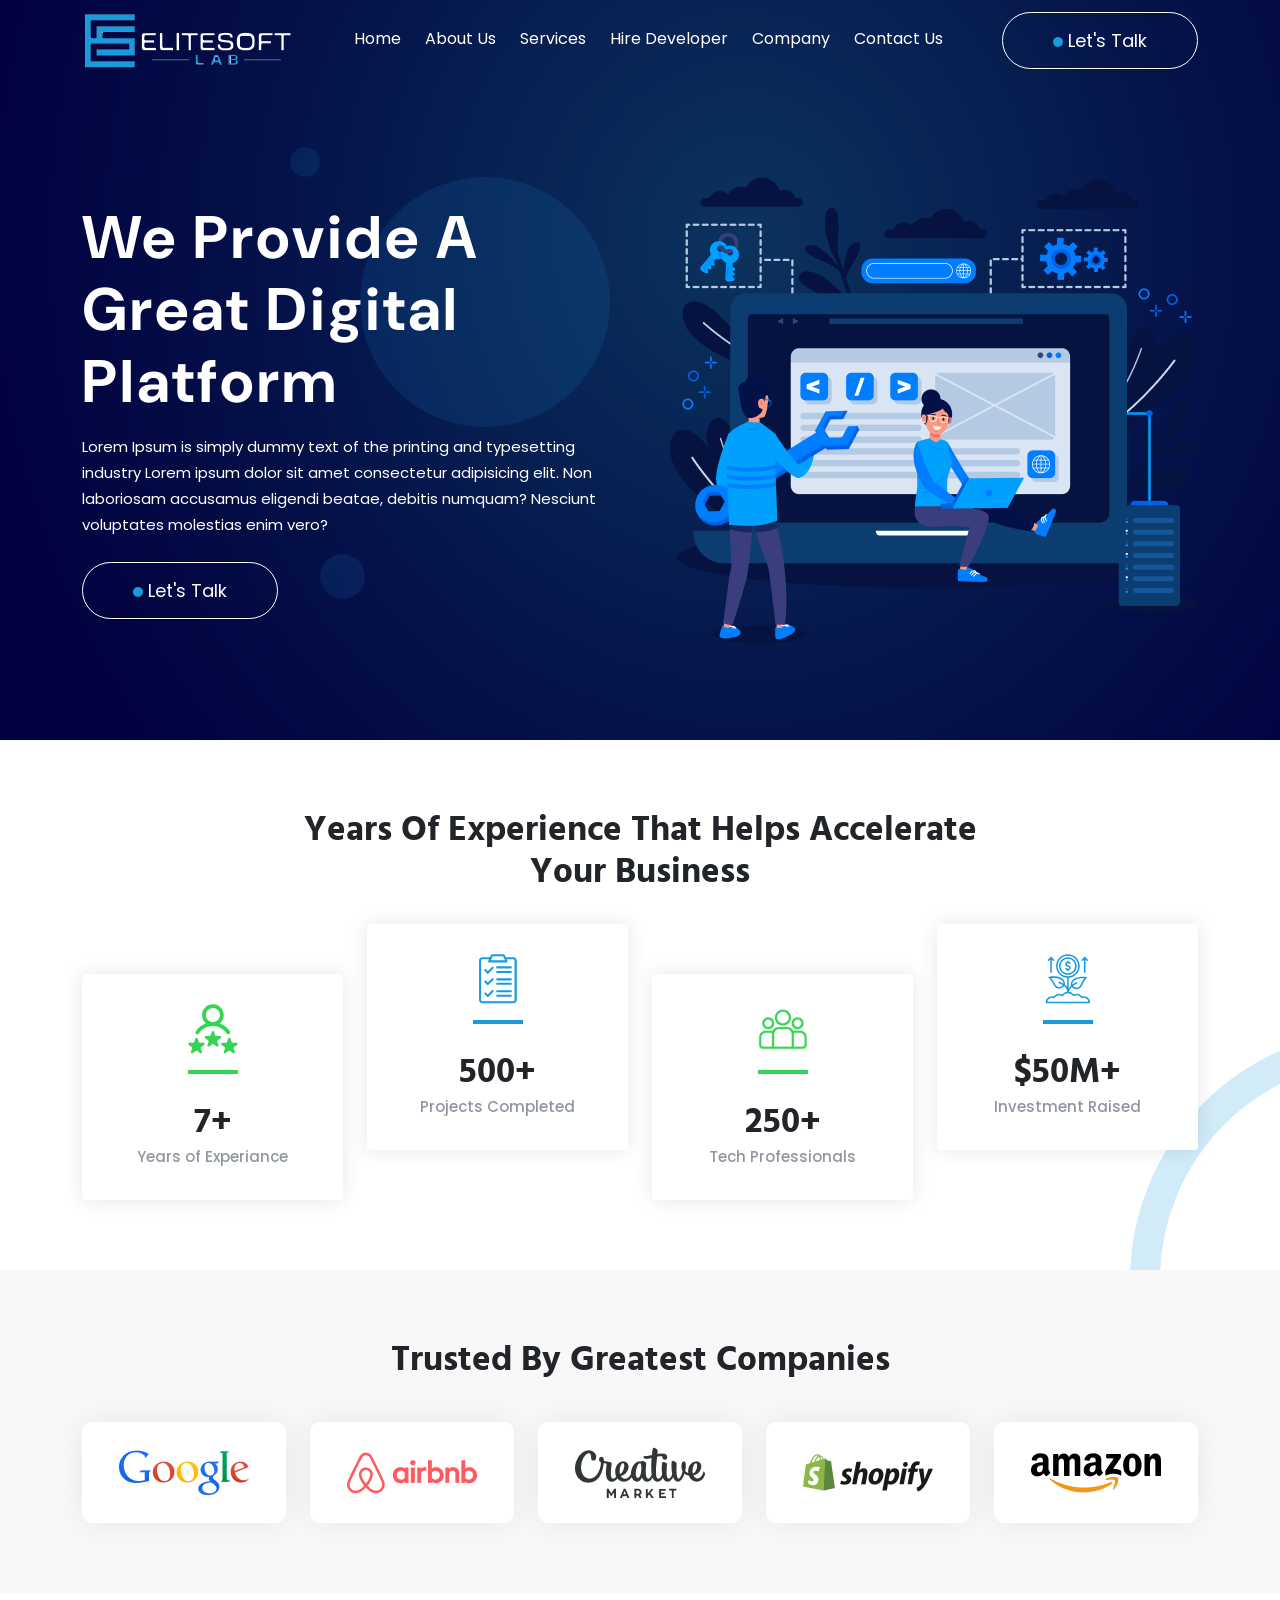
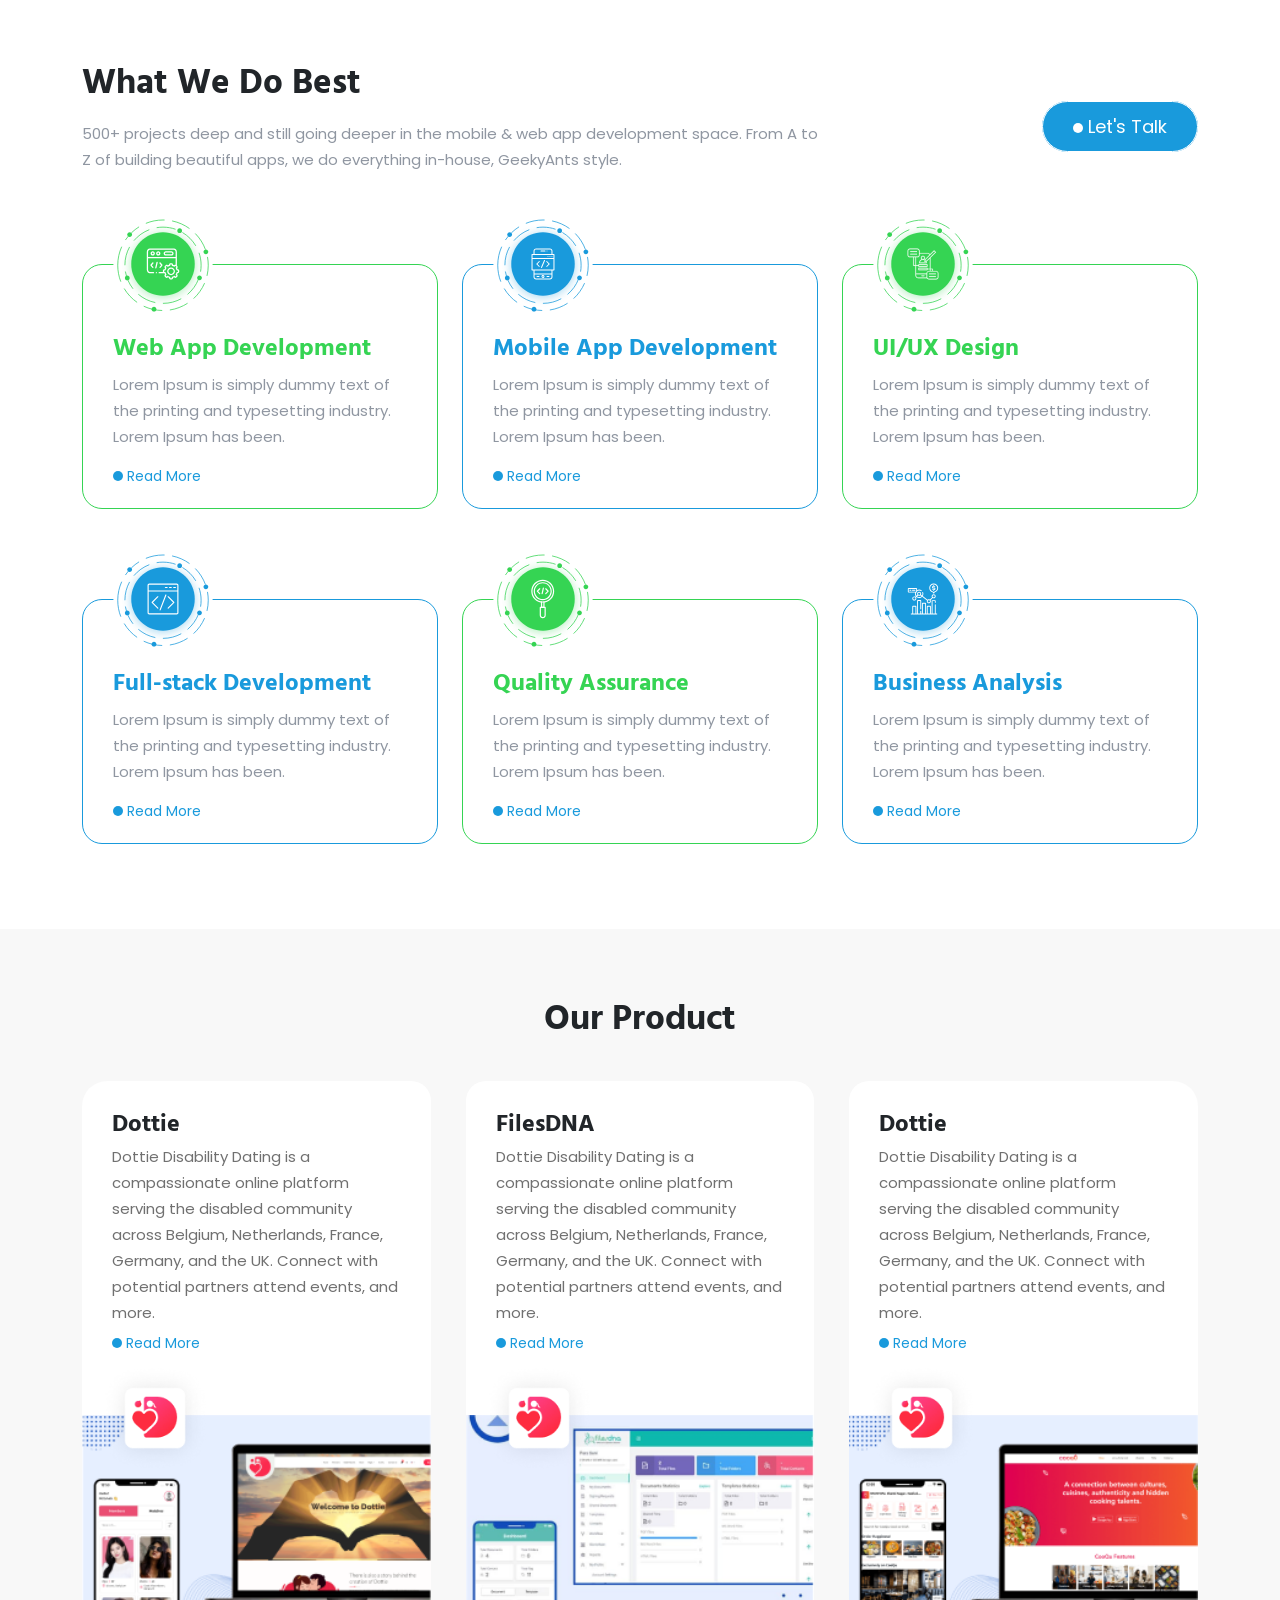
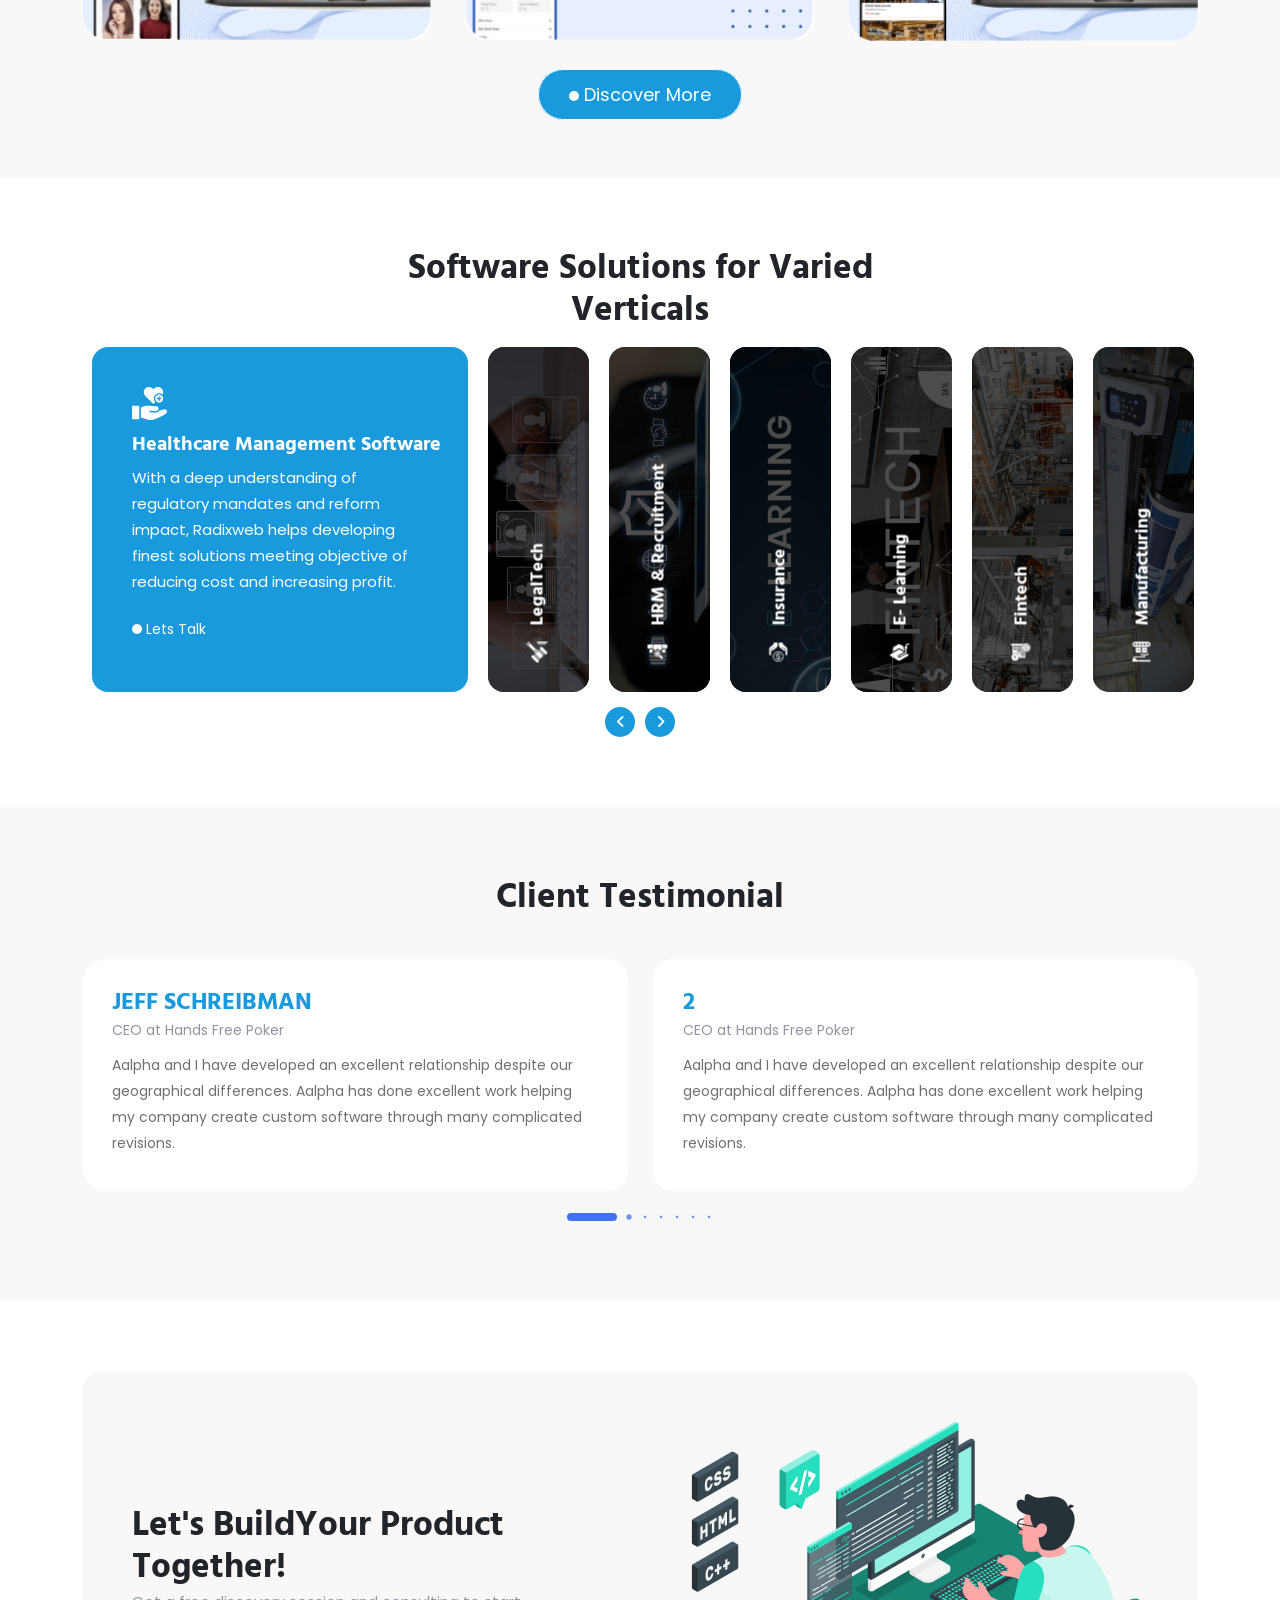
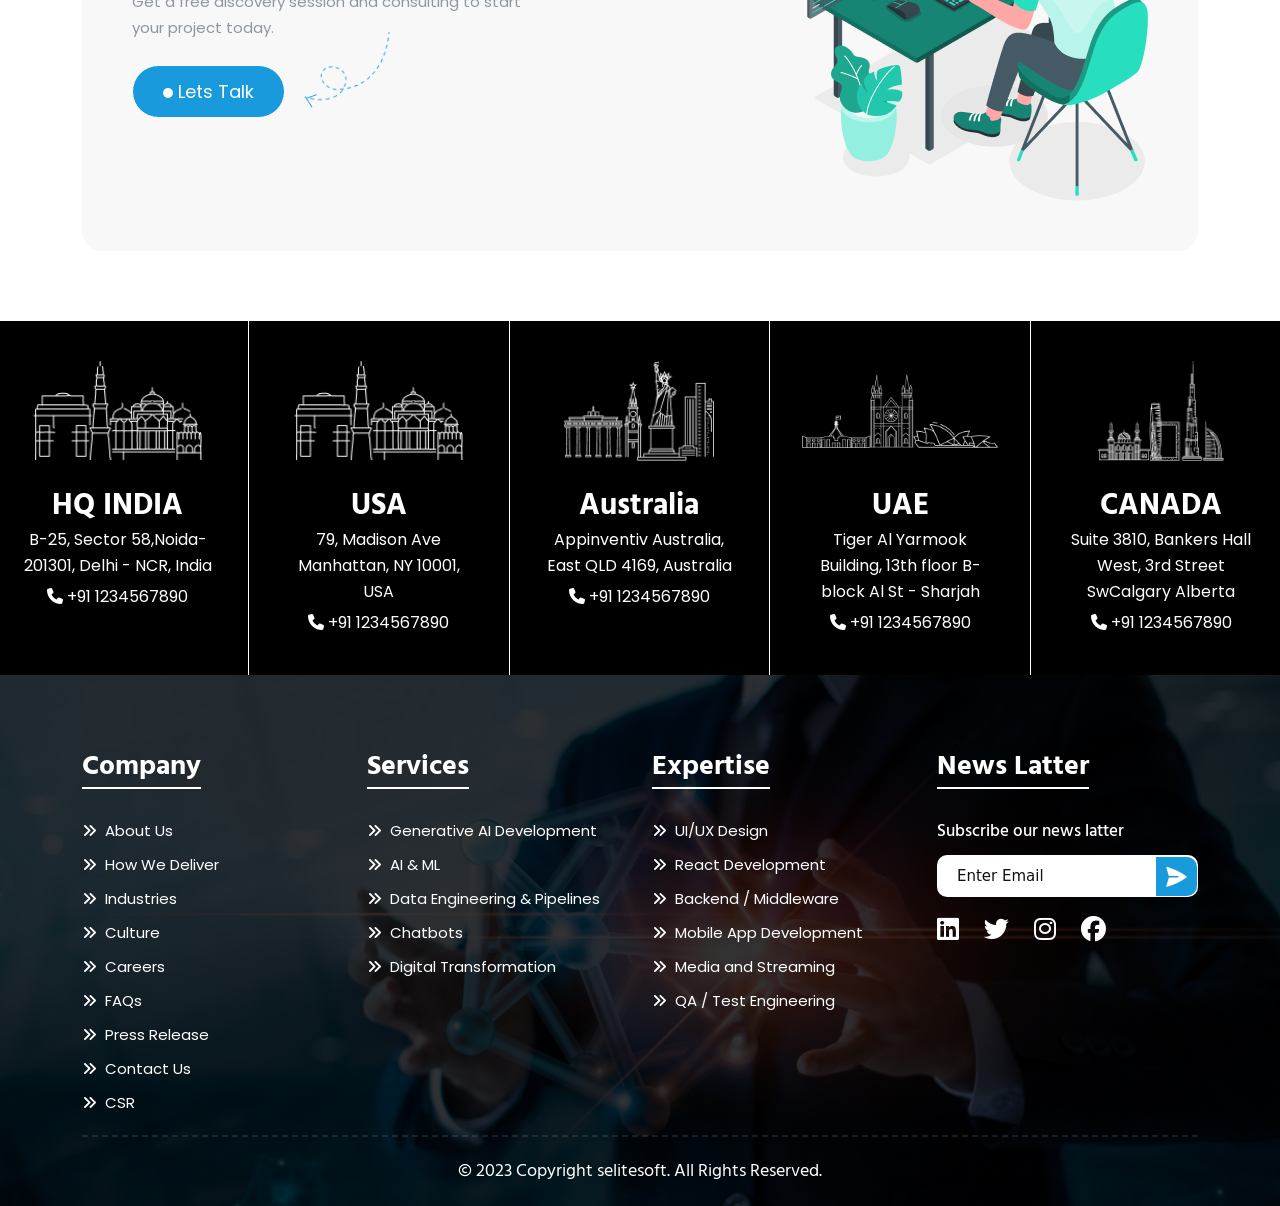
==== index.html @ be6f1e1e "before change" ====
<!DOCTYPE html>
<html lang="en">

<head>
    <meta charset="UTF-8">
    <meta name="viewport" content="width=device-width, initial-scale=1.0">
    <title>home page</title>
    <!-- font-awesome style  -->
    <link rel="stylesheet" href="./assest/css/vendor/fontawsome-all.min.css">
    <!-- swiper-bundle -->
    <link rel="stylesheet" href="./assest/css/vendor/swiper-bundle.min.css">
    <!-- wow animate -->
    <link rel="stylesheet" href="./assest/css/vendor/wow-animate.css">
    <!-- bootstrap style -->
    <link rel="stylesheet" href="./assest/css/vendor/bootstrap.min.css">
    <!-- coustm style -->
    <link rel="stylesheet" href="./assest/css/style.css">
    <!-- responsive style -->
    <link rel="stylesheet" href="./assest/css/responsive.css">
</head>

<body>
    <!--============ 
        header start
    ============-->
    <header id="navbar_id">
        <div class="container">
            <div class="navbar_menu d-flex justify-content-between align-items-center">
                <div class="logo">
                    <a href="index.html">
                        <img src="./assest/image/logo.png" alt="" class="img-fluid">
                    </a>
                </div>
                <ul class="menu d-flex align-items-center">
                    <li class="d-xl-none d-block">
                        <a href="#">
                            <div class="menu-brand">
                                <img src="./assest/image/logo.png" alt="" class="img-fluid">
                                <i class="fa-solid fa-xmark d-xl-none d-block close_btn"></i>
                            </div>
                        </a>
                    </li>
                    <li><a href="index.html">Home</a></li>
                    <li><a href="about.html">About Us</a></li>
                    <li><a href="services.html">Services</a></li>
                    <li><a href="#">Hire Developer</a></li>
                    <li><a href="company.html">Company</a></li>
                    <li><a href="contact.html">Contact Us</a></li>
                </ul>
                <div class="d-flex align-items-center">
                    <a href="#" class="main-btn  me-xl-0 me-4"><span></span> Let's Talk</a>
                    <div class="mobmenu_action d-xl-none d-block ">
                        <i class="fa-solid fa-bars text-white"></i>
                    </div>
                </div>
            </div>
        </div>
    </header>
    <!--========== 
        header end
    ==============-->

    <!--================== 
        home_content start
    ======================-->
    <section class="home_content d-flex align-items-center position-relative overflow-hidden ">
        <div class="container">
            <div class="row home_top_padding gy-4">
                <div class="col-lg-6 position-relative d-flex justify-content-center align-items-center flex-column">
                    <div class="text-start">
                        <h1 class="text-white">We Provide A Great Digital Platform</h1>
                        <p class="pt-3">Lorem Ipsum is simply dummy text of the printing and typesetting industry Lorem
                            ipsum dolor
                            sit amet consectetur adipisicing elit. Non laboriosam accusamus eligendi beatae, debitis
                            numquam? Nesciunt voluptates molestias enim vero?</p>
                        <a href="#" class="main-btn d-inline-block mt-4"><span></span> Let's Talk</a>
                    </div>
                    <div class="big-circul"></div>
                    <div class="medium-circul"></div>
                    <div class="small-circul"></div>
                </div>
                <div class="col-lg-6 text-start text-lg-end order-first order-lg-last">
                    <img src="./assest/image/object-1.png" alt="" class="img-fluid">
                </div>
            </div>
        </div>
    </section>
    <!--================ 
        home_content end
    ====================-->

    <!--============== 
        business start
    ==================-->
    <section class="business padding-y-70 position-relative overflow-hidden ">
        <div class="container ">
            <div class="row">
                <div class="col-md-8 mx-auto text-center">
                    <h2>Years Of Experience That Helps Accelerate Your Business</h2>
                </div>
            </div>
            <div class="row mt-0 mt-lg-5 pt-2 gy-4">
                <div class="col-lg-3  col-6 ">
                    <div class="card text-center h-100 wow bounceInUp" data-wow-duration="1.5s">
                        <div class="card_img position-relative h-100 border_green">
                            <img src="./assest/image/home-img/businessv-1.svg" alt="img"
                                class="img-fluid w-100 h-100 mx-auto ">
                        </div>
                        <div class="card-body pt-5 pb-0">
                            <h2>7+</h2>
                            <p>Years of Experiance</p>
                        </div>
                    </div>
                </div>
                <div class="col-lg-3  col-6  ">
                    <div class="card card_up text-center h-100 wow bounceInUp" data-wow-duration="2s">
                        <div class="card_img position-relative h-100">
                            <img src="./assest/image/home-img/businessv-3.svg" alt="img"
                                class="img-fluid w-100 h-100 mx-auto">
                        </div>
                        <div class="card-body pt-5 pb-0">
                            <h2>500+</h2>
                            <p>Projects Completed</p>
                        </div>
                    </div>
                </div>
                <div class="col-lg-3  col-6 ">
                    <div class="card text-center h-100 wow bounceInUp" data-wow-duration="2.5s">
                        <div class="card_img position-relative h-100 border_green">
                            <img src="./assest/image/home-img/businessv-4.svg" alt="img"
                                class="img-fluid w-100 h-100 mx-auto">
                        </div>
                        <div class="card-body pt-5 pb-0">
                            <h2>250+</h2>
                            <p>Tech Professionals</p>
                        </div>
                    </div>
                </div>
                <div class="col-lg-3  col-6 ">
                    <div class="card card_up text-center h-100 wow bounceInUp" data-wow-duration="3s">
                        <div class="card_img position-relative h-100">
                            <img src="./assest/image/home-img/businessv-2.svg" alt="img"
                                class="img-fluid w-100 h-100 mx-auto">
                        </div>
                        <div class="card-body pt-5 pb-0">
                            <h2>$50M+</h2>
                            <p>Investment Raised</p>
                        </div>
                    </div>
                </div>
            </div>
        </div>
        <div class="circle"></div>
    </section>
    <!--============== 
        business end
    ==================-->

    <!--======================= 
        trusted_companies start
    ===========================-->
    <section class="trusted_companies padding-y-70">
        <div class="container">
            <h2 class="text-center">Trusted By Greatest Companies</h2>
            <div class="row row-cols-lg-5 row-cols-md-3  row-cols-2  gy-4 mt-0 mt-lg-3 justify-content-center">
                <div class="cols">
                    <div class="card d-flex justify-content-center align-items-center h-100">
                        <img src="./assest/image/home-img/compny-1.png" alt="compny-logo" class="img-fluid">
                    </div>
                </div>
                <div class="cols">
                    <div class="card d-flex justify-content-center align-items-center h-100">
                        <img src="./assest/image/home-img/compny-2.png" alt="compny-logo" class="img-fluid">
                    </div>
                </div>
                <div class="cols">
                    <div class="card d-flex justify-content-center align-items-center h-100">
                        <img src="./assest/image/home-img/compny-3.png" alt="compny-logo" class="img-fluid">
                    </div>
                </div>
                <div class="cols">
                    <div class="card d-flex justify-content-center align-items-center h-100">
                        <img src="./assest/image/home-img/compny-4.png" alt="compny-logo" class="img-fluid">
                    </div>
                </div>
                <div class="cols">
                    <div class="card d-flex justify-content-center align-items-center h-100">
                        <img src="./assest/image/home-img/compny-5.png" alt="compny-logo" class="img-fluid">
                    </div>
                </div>
            </div>
        </div>
    </section>
    <!--===================== 
        trusted_companies end
    =========================-->

    <!--=============== 
        what_best start
    ===================-->
    <section class="what_best padding-y-70">
        <div class="container">
            <div class="row align-items-center">
                <div class="col-md-8 text-center text-md-start">
                    <h2>What We Do Best</h2>
                    <p class="py-3">500+ projects deep and still going deeper in the mobile & web app development space.
                        From A to Z of building beautiful apps, we do everything in-house, GeekyAnts style.</p>
                </div>
                <div class="col-md-4 mt-3 mt-md-0 text-center text-md-end">
                    <a href="#" class="white_btn"><span></span> Let's Talk</a>
                </div>
            </div>
            <div class="row mt-3 mt-md-0">
                <div class="col-xl-4 col-lg-6 col-sm-6 d-flex justify-content-center flex-column">
                    <div class="card border-green h-100">
                        <img src="./assest/image/home-img/best-1.svg" alt="" class="img-fluid">
                        <div class="card-body ">
                            <h4 class="card-title text-center text-sm-start m-0">Web App Development</h4>
                            <p class="text-center text-sm-start my-2">Lorem Ipsum is simply dummy text of
                                the printing and typesetting industry.
                                Lorem Ipsum has been.</p>
                            <div class="text-center text-sm-start">
                                <a href="#" class="best-btn d-inline-block mt-2"><span></span> Read More</a>
                            </div>
                        </div>
                    </div>
                </div>
                <div class="col-xl-4 col-lg-6 col-sm-6 d-flex justify-content-center flex-column">
                    <div class="card h-100 border-blue">
                        <img src="./assest/image/home-img/best-2.svg" alt="" class="img-fluid">
                        <div class="card-body ">
                            <h4 class="card-title text-center text-sm-start m-0">Mobile App Development</h4>
                            <p class="text-center text-sm-start my-2">Lorem Ipsum is simply dummy text of
                                the printing and typesetting industry.
                                Lorem Ipsum has been.</p>
                            <div class="text-center text-sm-start">
                                <a href="#" class="best-btn d-inline-block mt-2"><span></span> Read More</a>
                            </div>
                        </div>
                    </div>
                </div>
                <div class="col-xl-4 col-lg-6 col-sm-6 d-flex justify-content-center flex-column">
                    <div class="card border-green h-100">
                        <img src="./assest/image/home-img/best-3.svg" alt="" class="img-fluid">
                        <div class="card-body">
                            <h4 class="card-title text-center text-sm-start m-0">UI/UX Design</h4>
                            <p class="text-center text-sm-start my-2">Lorem Ipsum is simply dummy text of
                                the printing and typesetting industry.
                                Lorem Ipsum has been.</p>
                            <div class="text-center text-sm-start">
                                <a href="#" class="best-btn d-inline-block mt-2"><span></span> Read More</a>
                            </div>
                        </div>
                    </div>
                </div>
                <div class="col-xl-4 col-lg-6 col-sm-6 d-flex justify-content-center flex-column">
                    <div class="card border-blue h-100">
                        <img src="./assest/image/home-img/best-4.svg" alt="" class="img-fluid">
                        <div class="card-body ">
                            <h4 class="card-title text-center text-sm-start m-0">Full-stack Development</h4>
                            <p class="text-center text-sm-start my-2">Lorem Ipsum is simply dummy text of
                                the printing and typesetting industry.
                                Lorem Ipsum has been.</p>
                            <div class="text-center text-sm-start">
                                <a href="#" class="best-btn d-inline-block mt-2"><span></span> Read More</a>
                            </div>
                        </div>
                    </div>
                </div>
                <div class="col-xl-4 col-lg-6 col-sm-6 d-flex justify-content-center flex-column">
                    <div class="card border-green h-100">
                        <img src="./assest/image/home-img/best-5.svg" alt="" class="img-fluid">
                        <div class="card-body ">
                            <h4 class="card-title text-center text-sm-start m-0">Quality Assurance</h4>
                            <p class="text-center text-sm-start my-2">Lorem Ipsum is simply dummy text of
                                the printing and typesetting industry.
                                Lorem Ipsum has been.</p>
                            <div class="text-center text-sm-start">
                                <a href="#" class="best-btn d-inline-block mt-2"><span></span> Read More</a>
                            </div>
                        </div>
                    </div>
                </div>
                <div class="col-xl-4 col-lg-6 col-sm-6 d-flex justify-content-center flex-column">
                    <div class="card border-blue h-100">
                        <img src="./assest/image/home-img/best-6.svg" alt="" class="img-fluid">
                        <div class="card-body">
                            <h4 class="card-title text-center text-sm-start m-0">Business Analysis</h4>
                            <p class="text-center text-sm-start my-2">Lorem Ipsum is simply dummy text of
                                the printing and typesetting industry.
                                Lorem Ipsum has been.</p>
                            <div class="text-center text-sm-start">
                                <a href="#" class="best-btn d-inline-block mt-2"><span></span> Read More</a>
                            </div>
                        </div>
                    </div>
                </div>
            </div>
        </div>
    </section>
    <!--=============== 
        what_best end
    ===================-->

    <!--================= 
        our-product start
    =====================-->
    <section class="our-product padding-y-70">
        <div class="container">
            <h2 class="text-center">Our Product</h2>
            <div class="row align-items-center swiper">
                <div class="swiper-button-prev swiper-navBtn d-flex justify-content-center align-items-center our_prev">
                </div>
                <div class="col-12">
                    <div class="slide-container ">
                        <div class="slide-content our_slide">
                            <div class="card-wrapper swiper-wrapper">
                                <div class="card swiper-slide">
                                    <div class="card-content">
                                        <h4>Dottie</h4>
                                        <p class="description">Dottie Disability Dating is a
                                            compassionate online platform
                                            serving the disabled community
                                            across Belgium, Netherlands,
                                            France, Germany, and the UK.
                                            Connect with potential partners
                                            attend events, and more.</p>
                                        <a href="#" class="best-btn"><span></span> Read More</a>
                                    </div>
                                    <div class="card-img-botoom">
                                        <img src="./assest/image/home-img/product-1.png" alt="" class="img-fluid w-100">
                                        <img src="./assest/image/home-img/product-4.png" alt="" class="vector">
                                    </div>
                                </div>
                                <div class="card swiper-slide">
                                    <div class="card-content">
                                        <h4>FilesDNA</h4>
                                        <p class="description">Dottie Disability Dating is a
                                            compassionate online platform
                                            serving the disabled community
                                            across Belgium, Netherlands,
                                            France, Germany, and the UK.
                                            Connect with potential partners
                                            attend events, and more.</p>
                                        <a href="#" class="best-btn"><span></span> Read More</a>
                                    </div>
                                    <div class="card-img-botoom ">
                                        <img src="./assest/image/home-img/product-3.png" alt="" class="img-fluid w-100">
                                        <img src="./assest/image/home-img/product-4.png" alt="" class="vector">
                                    </div>
                                </div>
                                <div class="card swiper-slide">
                                    <div class="card-content">
                                        <h4>Dottie</h4>
                                        <p class="description">Dottie Disability Dating is a
                                            compassionate online platform
                                            serving the disabled community
                                            across Belgium, Netherlands,
                                            France, Germany, and the UK.
                                            Connect with potential partners
                                            attend events, and more.</p>
                                        <a href="#" class="best-btn"><span></span> Read More</a>
                                    </div>
                                    <div class="card-img-botoom ">
                                        <img src="./assest/image/home-img/product-2.png" alt="" class="img-fluid w-100">
                                        <img src="./assest/image/home-img/product-4.png" alt="" class="vector">
                                    </div>
                                </div>
                                <div class="card swiper-slide">
                                    <div class="card-content">
                                        <h4>FilesDNA</h4>
                                        <p class="description">Dottie Disability Dating is a
                                            compassionate online platform
                                            serving the disabled community
                                            across Belgium, Netherlands,
                                            France, Germany, and the UK.
                                            Connect with potential partners
                                            attend events, and more.</p>
                                        <a href="#" class="best-btn"><span></span> Read More</a>
                                    </div>
                                    <div class="card-img-botoom ">
                                        <img src="./assest/image/home-img/product-1.png" alt="" class="img-fluid w-100">
                                        <img src="./assest/image/home-img/product-4.png" alt="" class="vector">
                                    </div>
                                </div>
                                <div class="card swiper-slide">
                                    <div class="card-content">
                                        <h4>Dottie</h4>
                                        <p class="description">Dottie Disability Dating is a
                                            compassionate online platform
                                            serving the disabled community
                                            across Belgium, Netherlands,
                                            France, Germany, and the UK.
                                            Connect with potential partners
                                            attend events, and more.</p>
                                        <a href="#" class="best-btn"><span></span> Read More</a>
                                    </div>
                                    <div class="card-img-botoom ">
                                        <img src="./assest/image/home-img/product-2.png" alt="" class="img-fluid w-100">
                                        <img src="./assest/image/home-img/product-4.png" alt="" class="vector">
                                    </div>
                                </div>
                            </div>
                        </div>
                    </div>
                </div>
                <div class="swiper-button-next swiper-navBtn d-flex justify-content-center align-items-center our_next">
                </div>
            </div>
            <div class="text-center">
                <a href="#" class="white_btn"><span></span> Discover More</a>
            </div>
        </div>
    </section>
    <!--=============== 
        our-product end
    ===================-->

    <!--============== 
        Software start
    ==================-->
    <section class="Software padding-y-70">
        <div class="container">
            <div class="row justify-content-center">
                <div class="col-md-10 col-lg-6 text-center">
                    <h2>Software Solutions for Varied Verticals</h2>
                </div>
            </div>
            <div class="game-section position-relative overflow-hidden">
                <div class="owl-carousel custom-carousel owl-theme">
                    <div class="item active">
                        <div class="game_img position-relative h-100 w-100">
                            <img src="./assest/image/home-img/software-1.png" alt="img">
                        </div>
                        <div class="item-desc">
                            <div class="game_title">
                                <img src="./assest/image/home-img/software-svg-1.svg" alt=""
                                    class="img-fluid mb-1 me-3">
                                <h3>Healthcare Management Software</h3>
                            </div>
                            <p>With a deep understanding of regulatory mandates and reform impact, Radixweb helps
                                developing finest solutions meeting objective of reducing cost and increasing profit.
                            </p>
                            <a href="#" class="white_btn mt-4 d-inline-block"><span></span> Lets Talk</a>
                        </div>
                    </div>
                    <div class="item">
                        <div class="game_img position-relative h-100 w-100">
                            <img src="./assest/image/home-img/software-2.png" alt="img">
                        </div>
                        <div class="item-desc">
                            <div class="game_title">
                                <img src="./assest/image/home-img/software-svg-2.svg" alt=""
                                    class="img-fluid mb-1 me-3">
                                <h3>LegalTech</h3>
                            </div>
                            <p>With a deep understanding of regulatory mandates and reform impact, Radixweb helps
                                developing finest solutions meeting objective of reducing cost and increasing profit.
                            </p>
                            <a href="#" class="white_btn mt-4 d-inline-block"><span></span> Lets Talk</a>
                        </div>
                    </div>
                    <div class="item">
                        <div class="game_img position-relative h-100 w-100">
                            <img src="./assest/image/home-img/software-3.png" alt="img">
                        </div>
                        <div class="item-desc">
                            <div class="game_title">
                                <img src="./assest/image/home-img/software-svg-3.svg" alt=""
                                    class="img-fluid mb-1 me-3">
                                <h3>HRM & Recruitment</h3>
                            </div>
                            <p>With a deep understanding of regulatory mandates and reform impact, Radixweb helps
                                developing finest solutions meeting objective of reducing cost and increasing profit.
                            </p>
                            <a href="#" class="white_btn mt-4 d-inline-block"><span></span> Lets Talk</a>
                        </div>
                    </div>
                    <div class="item">
                        <div class="game_img position-relative h-100 w-100">
                            <img src="./assest/image/home-img/software-4.png" alt="img">
                        </div>
                        <div class="item-desc">
                            <div class="game_title">
                                <img src="./assest/image/home-img/software-svg-4.svg" alt=""
                                    class="img-fluid mb-1 me-3">
                                <h3>Insurance</h3>
                            </div>
                            <p>With a deep understanding of regulatory mandates and reform impact, Radixweb helps
                                developing finest solutions meeting objective of reducing cost and increasing profit.
                            </p>
                            <a href="#" class="white_btn mt-4 d-inline-block"><span></span> Lets Talk</a>
                        </div>
                    </div>
                    <div class="item">
                        <div class="game_img position-relative h-100 w-100">
                            <img src="./assest/image/home-img/software-5.png" alt="img">
                        </div>
                        <div class="item-desc">
                            <div class="game_title">
                                <img src="./assest/image/home-img/software-svg-5.svg" alt=""
                                    class="img-fluid mb-1 me-3">
                                <h3>E- Learning</h3>
                            </div>
                            <p>With a deep understanding of regulatory mandates and reform impact, Radixweb helps
                                developing finest solutions meeting objective of reducing cost and increasing profit.
                            </p>
                            <a href="#" class="white_btn mt-4 d-inline-block"><span></span> Lets Talk</a>
                        </div>
                    </div>
                    <div class="item">
                        <div class="game_img position-relative h-100 w-100">
                            <img src="./assest/image/home-img/software-6.png" alt="img">
                        </div>
                        <div class="item-desc">
                            <div class="game_title">
                                <img src="./assest/image/home-img/software-svg-6.svg" alt=""
                                    class="img-fluid mb-1 me-3">
                                <h3>Fintech</h3>
                            </div>
                            <p>With a deep understanding of regulatory mandates and reform impact, Radixweb helps
                                developing finest solutions meeting objective of reducing cost and increasing profit.
                            </p>
                            <a href="#" class="white_btn mt-4 d-inline-block"><span></span> Lets Talk</a>
                        </div>
                    </div>
                    <div class="item">
                        <div class="game_img position-relative h-100 w-100">
                            <img src="./assest/image/home-img/software-7.png" alt="img">
                        </div>
                        <div class="item-desc">
                            <div class="game_title">
                                <img src="./assest/image/home-img/software-svg-7.svg" alt=""
                                    class="img-fluid mb-1 me-3">
                                <h3>Manufacturing</h3>
                            </div>
                            <p>With a deep understanding of regulatory mandates and reform impact, Radixweb helps
                                developing finest solutions meeting objective of reducing cost and increasing profit.
                            </p>
                            <a href="#" class="white_btn mt-4 d-inline-block"><span></span> Lets Talk</a>
                        </div>
                    </div>
                    <div class="item">
                        <div class="game_img position-relative h-100 w-100">
                            <img src="./assest/image/home-img/software-1.png" alt="img">
                        </div>
                        <div class="item-desc">
                            <div class="game_title">
                                <img src="./assest/image/home-img/software-svg-8.svg" alt=""
                                    class="img-fluid mb-1 me-3">
                                <h3>Printing</h3>
                            </div>
                            <p>With a deep understanding of regulatory mandates and reform impact, Radixweb helps
                                developing finest solutions meeting objective of reducing cost and increasing profit.
                            </p>
                            <a href="#" class="white_btn mt-4 d-inline-block"><span></span> Lets Talk</a>
                        </div>
                    </div>
                </div>
            </div>
        </div>
    </section>
    <!--============== 
        Software end
    ==================-->

    <!--======================== 
        client-testimonial start
    ============================-->
    <section class="client-testimonial padding-y-70">
        <div class="container">
            <h2 class="text-center">Client Testimonial</h2>
            <div class="row align-items-center swiper">
                <div class="col-12">
                    <div class="slide-container">
                        <div class="slide-content client_slide overflow-hidden">
                            <div class="card-wrapper swiper-wrapper">
                                <div class="card swiper-slide">
                                    <div class="card-content">
                                        <h4>JEFF SCHREIBMAN</h4>
                                        <small>CEO at Hands Free Poker</small>
                                        <p class="description">Aalpha and I have developed an excellent relationship
                                            despite our geographical differences. Aalpha has done excellent work helping
                                            my company create custom software through many complicated revisions. </p>
                                    </div>
                                </div>
                                <div class="card swiper-slide">
                                    <div class="card-content">
                                        <h4>2</h4>
                                        <small>CEO at Hands Free Poker</small>
                                        <p class="description">Aalpha and I have developed an excellent relationship
                                            despite our geographical differences. Aalpha has done excellent work helping
                                            my company create custom software through many complicated revisions. </p>
                                    </div>
                                </div>
                                <div class="card swiper-slide">
                                    <div class="card-content">
                                        <h4>3</h4>
                                        <small>CEO at Hands Free Poker</small>
                                        <p class="description">Aalpha and I have developed an excellent relationship
                                            despite our geographical differences. Aalpha has done excellent work helping
                                            my company create custom software through many complicated revisions. </p>
                                    </div>
                                </div>
                                <div class="card swiper-slide">
                                    <div class="card-content">
                                        <h4>4</h4>
                                        <small>CEO at Hands Free Poker</small>
                                        <p class="description">Aalpha and I have developed an excellent relationship
                                            despite our geographical differences. Aalpha has done excellent work helping
                                            my company create custom software through many complicated revisions. </p>
                                    </div>
                                </div>
                                <div class="card swiper-slide">
                                    <div class="card-content">
                                        <h4>5</h4>
                                        <small>CEO at Hands Free Poker</small>
                                        <p class="description">Aalpha and I have developed an excellent relationship
                                            despite our geographical differences. Aalpha has done excellent work helping
                                            my company create custom software through many complicated revisions. </p>
                                    </div>
                                </div>
                                <div class="card swiper-slide">
                                    <div class="card-content">
                                        <h4>6</h4>
                                        <small>CEO at Hands Free Poker</small>
                                        <p class="description">Aalpha and I have developed an excellent relationship
                                            despite our geographical differences. Aalpha has done excellent work helping
                                            my company create custom software through many complicated revisions. </p>
                                    </div>
                                </div>
                                <div class="card swiper-slide">
                                    <div class="card-content">
                                        <h4>7</h4>
                                        <small>CEO at Hands Free Poker</small>
                                        <p class="description">Aalpha and I have developed an excellent relationship
                                            despite our geographical differences. Aalpha has done excellent work helping
                                            my company create custom software through many complicated revisions. </p>
                                    </div>
                                </div>
                                <div class="card swiper-slide">
                                    <div class="card-content">
                                        <h4>8</h4>
                                        <small>CEO at Hands Free Poker</small>
                                        <p class="description">Aalpha and I have developed an excellent relationship
                                            despite our geographical differences. Aalpha has done excellent work helping
                                            my company create custom software through many complicated revisions. </p>
                                    </div>
                                </div>
                            </div>
                        </div>
                    </div>
                </div>
                <div class="swiper-pagination"></div>
            </div>
        </div>
    </section>
    <!--====================== 
        client-testimonial end
    ==========================-->

    <!--=============== 
        buildYour start
    ===================-->
    <section class="buildYour padding-y-70 position-relative">
        <div class="container">
            <div class="row">
                <div class="col-12">
                    <div class="buildyour_bg">
                        <div class="row align-items-center gy-4">
                            <div class="col-lg-5 position-relative text-center text-lg-start">
                                <h2>Let's BuildYour Product Together!</h2>
                                <p>Get a free discovery session and consulting to start your project today.</p>
                                <a href="#" class="white_btn mt-4 d-inline-block"><span></span> Lets Talk</a>
                                <img src="./assest/image/home-img/buildYour-2.png" alt="image "
                                    class="building_erro d-none d-lg-block">
                            </div>
                            <div class="col-lg-7 text-center text-lg-end order-lg-last order-first wow pulse"
                                data-wow-iteration="3" data-wow-duration="0.15">
                                <img src="./assest/image/home-img/buildYour-1.png" alt="img che" class="img-fluid ">
                            </div>
                        </div>
                    </div>
                </div>
            </div>
        </div>
    </section>
    <!--============= 
        buildYour end
    =================-->

    <!--======================== 
        footer_top_section start    
    ============================-->
    <section class="footer_top_section p-0 m-0 overflow-hidden">
        <div class="row row-cols-xl-5  row-cols-md-3 row-cols-2">
            <div class="cols p-0">
                <div class="box text-center position-relative h-100">
                    <div class="box_bg_img">
                        <img src="./assest/image/home-img/footer-1.png" alt="" class="img-fluid">
                    </div>
                    <div class="box_content">
                        <img src="./assest/image/home-img/frame-4.png" alt="" class="img-fluid">
                        <h1 class="box_title mb-0">HQ INDIA</h1>
                        <p class="box_sub_title">B-25, Sector 58,Noida- 201301, Delhi - NCR, India</p>
                        <div class="box_contact"><span><i class="fa-solid fa-phone"></i></span> +91 1234567890
                        </div>
                    </div>
                </div>
            </div>
            <div class="cols p-0">
                <div class="box text-center position-relative h-100">
                    <div class="box_bg_img">
                        <img src="./assest/image/home-img/footer-1.png" alt="" class="img-fluid">
                    </div>
                    <div class="box_content">
                        <img src="./assest/image/home-img/frame-4.png" alt="" class="img-fluid">
                        <h1 class="box_title mb-0">USA</h1>
                        <p class="box_sub_title">79, Madison Ave Manhattan, NY 10001, USA</p>
                        <div class="box_contact "><span><i class="fa-solid fa-phone"></i></span> +91 1234567890
                        </div>
                    </div>
                </div>
            </div>
            <div class="cols p-0">
                <div class="box text-center position-relative h-100">
                    <div class="box_bg_img">
                        <img src="./assest/image/home-img/footer-1.png" alt="" class="img-fluid">
                    </div>
                    <div class="box_content">
                        <img src="./assest/image/home-img/frame-3.png" alt="" class="img-fluid">
                        <h1 class="box_title mb-0">Australia</h1>
                        <p class="box_sub_title">Appinventiv Australia, East QLD 4169, Australia</p>
                        <div class="box_contact "><span><i class="fa-solid fa-phone"></i></span> +91 1234567890
                        </div>
                    </div>
                </div>
            </div>
            <div class="cols p-0">
                <div class="box text-center position-relative h-100">
                    <div class="box_bg_img">
                        <img src="./assest/image/home-img/footer-1.png" alt="" class="img-fluid">
                    </div>
                    <div class="box_content">
                        <img src="./assest/image/home-img/frame-2.png" alt="" class="img-fluid">
                        <h1 class="box_title mb-0">UAE</h1>
                        <p class="box_sub_title">Tiger Al Yarmook Building, 13th floor B-block Al St - Sharjah</p>
                        <div class="box_contact "><span><i class="fa-solid fa-phone"></i></span> +91 1234567890
                        </div>
                    </div>
                </div>
            </div>
            <div class="cols p-0">
                <div class="box text-center position-relative h-100">
                    <div class="box_bg_img">
                        <img src="./assest/image/home-img/footer-1.png" alt="" class="img-fluid">
                    </div>
                    <div class="box_content">
                        <img src="./assest/image/home-img/frame-1.png" alt="" class="img-fluid">
                        <h1 class="box_title mb-0">CANADA</h1>
                        <p class="box_sub_title">Suite 3810, Bankers Hall West, 3rd Street SwCalgary Alberta</p>
                        <div class="box_contact "><span><i class="fa-solid fa-phone"></i></span> +91 1234567890
                        </div>
                    </div>
                </div>
            </div>
        </div>
    </section>
    <!--======================== 
        footer_top_section end    
    ============================-->

    <!--============ 
        footer start   
    ================-->
    <footer class="footer">
        <div class="container">
            <div class="bottom_dashed">
                <div class="row ">
                    <div class="col-xl-3 col-sm-6">
                        <h3>Company</h3>
                        <ul class="footer_menu_list">
                            <li><a href="#"><i class="fa-solid fa-angles-right me-2"></i>About Us</a></li>
                            <li><a href="#"><i class="fa-solid fa-angles-right me-2"></i>How We Deliver</a></li>
                            <li><a href="#"><i class="fa-solid fa-angles-right me-2"></i>Industries</a></li>
                            <li><a href="#"><i class="fa-solid fa-angles-right me-2"></i>Culture</a></li>
                            <li><a href="#"><i class="fa-solid fa-angles-right me-2"></i>Careers</a></li>
                            <li><a href="#"><i class="fa-solid fa-angles-right me-2"></i>FAQs</a></li>
                            <li><a href="#"><i class="fa-solid fa-angles-right me-2"></i>Press Release</a></li>
                            <li><a href="#"><i class="fa-solid fa-angles-right me-2"></i>Contact Us</a></li>
                            <li><a href="#"><i class="fa-solid fa-angles-right me-2"></i>CSR</a></li>
                        </ul>
                    </div>
                    <div class="col-xl-3 col-sm-6">
                        <h3>Services</h3>
                        <ul class="footer_menu_list">
                            <li><a href="#"><i class="fa-solid fa-angles-right me-2"></i>Generative AI Development</a>
                            </li>
                            <li><a href="#"><i class="fa-solid fa-angles-right me-2"></i>AI & ML</a></li>
                            <li><a href="#"><i class="fa-solid fa-angles-right me-2"></i>Data Engineering &
                                    Pipelines</a>
                            </li>
                            <li><a href="#"><i class="fa-solid fa-angles-right me-2"></i>Chatbots</a></li>
                            <li><a href="#"><i class="fa-solid fa-angles-right me-2"></i>Digital Transformation</a></li>
                        </ul>
                    </div>
                    <div class="col-xl-3 col-sm-6">
                        <h3>Expertise</h3>
                        <ul class="footer_menu_list">
                            <li><a href="#"><i class="fa-solid fa-angles-right me-2"></i>UI/UX Design</a></li>
                            <li><a href="#"><i class="fa-solid fa-angles-right me-2"></i>React Development</a></li>
                            <li><a href="#"><i class="fa-solid fa-angles-right me-2"></i>Backend / Middleware</a></li>
                            <li><a href="#"><i class="fa-solid fa-angles-right me-2"></i>Mobile App Development</a></li>
                            <li><a href="#"><i class="fa-solid fa-angles-right me-2"></i>Media and Streaming</a></li>
                            <li><a href="#"><i class="fa-solid fa-angles-right me-2"></i>QA / Test Engineering</a></li>
                        </ul>
                    </div>
                    <div class="col-xl-3 col-sm-6">
                        <h3>News Latter</h3>
                        <div class="news_content">
                            <p>Subscribe our news latter</p>
                            <div class="news_form">
                                <input type="text" placeholder="Enter Email">
                                <span class="news_input position-absolute d-flex   align-items-center"><img
                                        src="./assest/image/home-img/footer_svg-2.svg" alt=""></span>
                            </div>
                            <div class="news_icon">
                                <i class="fa-brands fa-linkedin"></i>
                                <i class="fa-brands fa-twitter"></i>
                                <i class="fa-brands fa-instagram"></i>
                                <i class="fa-brands fa-facebook"></i>
                            </div>
                        </div>
                    </div>
                </div>
            </div>
        </div>
        <h6 class="text-center text-white py-4 fw-normal">© 2023 Copyright selitesoft. All Rights Reserved.</h6>
    </footer>
    <!--========== 
        footer end   
    ==============-->
    <a class="scroll-top" href="#"><i class="fa-solid fa-angles-up"></i></a>
    <!-- jquery js -->
    <script src="./assest/js/vendor/jquery-3.7.1.js"></script>
    <!-- swiper js -->
    <script src="./assest/js/vendor/swiper-bundle.min.js"></script>
    <!-- software cdn -->
    <script src="./assest/js/vendor/owl.carousel.min.js"></script>
    <!-- wow animate -->
    <script src="./assest/js/vendor/wow.min.js"></script>
    <script>
        new WOW().init();
    </script>
    <!-- bootstrap js -->
    <script src="./assest/js/vendor/bootstrap.min.js"></script>
    <!-- <script src="./assest/js/vendor/bootstrap.bundle.js"></script> -->
    <!-- coustm js -->
    <script src="./assest/js/main.js"></script>

</body>

</html>
---- assest/css/style.css ----
@import url('https://fonts.googleapis.com/css2?family=DM+Sans:ital,opsz,wght@0,9..40,100..1000;1,9..40,100..1000&family=Hind:wght@300;400;500;600;700&family=Poppins:ital,wght@0,100;0,200;0,300;0,400;0,500;0,600;0,700;0,800;0,900;1,100;1,200;1,300;1,400;1,500;1,600;1,700;1,800;1,900&display=swap');

* {
  margin: 0;
  padding: 0;
  box-sizing: border-box;
}

/*=============================
        TYPOGRAPHY
  =============================*/
:root {
  --text-color: #8F96A1;
  --green-color: #35D453;
  --blue-color: #199ADC;
  --bg-color: rgba(248, 248, 248, 1);
  --poppins-text: 'Poppins';
  --hind-text: 'Hind';
  --dm-sans-text: 'DM Sans';
}

h1,
h2,
h3,
h4,
h5,
h6,
a,
ul,
li {
  margin: 0;
  padding: 0;
}

h1,
h2,
h3,
h4,
h5,
h6 {
  font-weight: 700;
}

h1 {
  font-size: 60px;
  font-family: var(--dm-sans-text);
}

h2 {
  font-size: 35px;
  font-family: var(--hind-text);
}

h3 {
  font-size: 28px;
  font-family: var(--hind-text);
}

h4 {
  font-size: 24px;
  font-family: var(--hind-text);
}

h5 {
  font-size: 22px;
  font-family: var(--hind-text);
}

h6 {
  font-size: 18px;
  font-family: var(--hind-text);
}

a {
  text-decoration: none;
}

a:hover {
  color: #fff;
}

p {
  font-size: 15px;
  line-height: 26px;
  font-family: var(--poppins-text);
  margin-bottom: 0;
}

/*=============
    button 
  =============*/
.main-btn,
.white_btn {
  font-family: var(--poppins-text);
  font-size: 18px;
  color: #fff;
  position: relative;
  border: 1px solid #fff;
  display: inline;
  border-radius: 100px;
}

.main-btn {
  padding: 14px 50px;

}

.white_btn {
  padding: 12px 30px;
  background-color: #199ADC;
}

.main-btn span,
.white_btn span {
  width: 10px;
  height: 10px;
  border-radius: 50%;
  display: inline-block;
}

.main-btn span {
  background-color: var(--blue-color);
}

.white_btn span {
  background-color: #fff;
}

.padding-y-70 {
  padding: 70px 0px;
}

.card {
  border: unset;
}

.circle {
  width: 500px;
  height: 500px;
  border: 30px solid rgba(25, 154, 220, 1);
  border-radius: 50%;
  opacity: 20%;
}

.border-green {
  border: 1px solid #35D453;
  color: #35D453;
}

.green {
  background-color: #35D453;
}

.blue {
  background-color: #199ADC;
}

.border_dased_green {
  border-color: #35D453 !important;
}

.border_dased_green_outline {
  outline-color: #35D453 !important;
}

.border_dased_blue_outline {
  outline-color: #199ADC !important;
}

.border_dased_blue {
  border-color: #199ADC !important;
}

.border-blue {
  border: 1px solid #199ADC;
  color: #199ADC;
}

.swiper-button-next:after,
.swiper-button-prev:after {
  font-family: FontAwesome !important;
  font-size: 15px !important;
  color: #fff !important;
}

.swiper-button-next:after {
  content: "\f061";
}

.swiper-button-prev:after {
  content: "\f060";
}

/*======================
    header start
  ========================*/
header {
  position: fixed;
  top: 0;
  z-index: 10;
  width: 100%;

}

header.sticky {
  position: fixed;
  top: 0;
  width: 100%;
  height: 80px;
  background-color: #232b4e;
  color: white;
  transition: all .3s ease-out;
  animation: fadeInDown 1s ease;
}

@keyframes fadeInDown {
  0% {
    opacity: 0;
    transform: translateY(-20px);
  }

  100% {
    opacity: 1;
    transform: translateY(0);
  }
}

header .navbar_menu {
  height: 80px;
}

header .navbar_menu .menu {
  list-style: none;
  gap: 24px;
  margin: 0;
}

header .navbar_menu .menu a {
  font-size: 16px;
  font-family: var(--poppins-text);
  color: #fff;
}

header .navbar_menu .menu a:after {
  display: block;
  content: '';
  border-bottom: solid 2px #fff;
  transform: scaleX(0);
  transition: transform 300ms ease-in-out;
}

header .navbar_menu .menu a:hover:after {
  transform: scaleX(1);
}

header .navbar_menu .mobmenu_action i {
  font-size: 35px;
  color: #fff;
  opacity: 0.8;
}

/*=================================
        home_content 
  =================================*/
.home_content {
  background: radial-gradient(60.02% 112.53% at 58.13% 32.31%, #0B335D 0%, #041048 64.08%, #01013F 100%);
  height: 740px;
}

.home_top_padding {
  padding-top: 80px;
}

.home_content h1 {
  letter-spacing: 3px;
  position: relative;
  z-index: 2;
}

.home_content p {
  color: #fff;
  position: relative;
  z-index: 2;
}

.home_content img {
  animation: anim 4s linear infinite;
}

@keyframes anim {

  0%,
  100% {
    transform: translateY(0rem);
  }

  50% {
    transform: translateY(-1.6rem);
  }
}

.home_content .big-circul {
  width: 250px;
  height: 250px;
  background-color: rgba(25, 154, 220, 0.2);
  opacity: 0.6;
  position: absolute;
  top: 0px;
  right: 30px;
  border-radius: 50%;
}

.home_content .medium-circul {
  width: 45px;
  height: 45px;
  border-radius: 50%;
  opacity: 0.6;
  position: absolute;
  bottom: 45px;
  left: 250px;
  background-color: rgba(25, 154, 220, 0.2);
}

.home_content .small-circul {
  width: 30px;
  height: 30px;
  border-radius: 50%;
  opacity: 0.6;
  position: absolute;
  top: -30px;
  left: 220px;
  background-color: rgba(25, 154, 220, 0.2);
}

/*=================================
        business 
  =================================*/
.business .card {
  box-shadow: 0px 0px 20px 0px rgba(0, 0, 0, 0.1);
  padding: 30px 0px;
  transition: all 0.3s ease-out;
  z-index: 1;
}

.business .card:hover {
  scale: 1.04;
}

.business .card .card-body p {
  color: var(--text-color);
  font-weight: 500;
}

.business .card .card_img img {
  max-width: 50px;
  max-height: 50px;
}

.business .card_up {
  margin-top: -50px;
}

.business .card .card_img::before {
  content: '';
  position: absolute;
  bottom: -20px;
  border: 2px solid #199ADC;
  width: 50px;
}

.card_img.border_green::before {
  content: "";
  border: 2px solid #35D453 !important;
}

.business .circle {
  position: absolute;
  bottom: -260px;
  right: -350px;
}

/*=================================
       trusted_companies
  =================================*/
.trusted_companies {
  background-color: var(--bg-color);
}

.trusted_companies .card {
  box-shadow: 0px 0px 30px 0px rgba(0, 0, 0, 0.07);
  padding: 25px;
  border-radius: 10px;
}

/*=================================
        what_best 
  =================================*/
.what_best p {
  color: var(--text-color);
}

.what_best .card {
  border-radius: 20px;
  margin: 75px 0px 15px 0px;
}

.what_best .card .card-body {
  padding: 20px 30px;
}

.what_best .card .img-fluid {
  max-width: 100px;
  margin-top: -50px;
  margin-left: 30px;
}

.best-btn {
  font-family: var(--poppins-text);
  font-size: 14px;
  color: var(--blue-color);
  font-weight: 400;
  position: relative;
}

.best-btn:hover {
  color: var(--blue-color);
}

.best-btn span {
  width: 10px;
  height: 10px;
  border-radius: 50%;
  background-color: var(--blue-color);
  display: inline-block;
}

/*=================
    our-product 
  =================*/
.our-product {
  background-color: var(--bg-color);
}

.our-product .slide-container {
  padding: 40px 0;
}

.our-product .slide-content {
  overflow: hidden;
  border-radius: 25px;
}

.our-product .card {
  border-radius: 20px;
}

.our-product .card-content {
  padding: 30px;
}

.our-product .card .description {
  color: #707070;
  padding: 5px 0px;
}

.our-product .card .card-img-botoom {
  margin-top: 30px;
  position: relative;
}

.our-product .card .card-img-botoom .vector {
  position: absolute;
  top: -52px;
  left: 18px;
  width: 110px;
}

.swiper .swiper-navBtn {
  width: 40px !important;
  height: 40px !important;
  border-radius: 50% !important;
  background-color: rgba(5, 92, 136, 1);
  /* visibility: hidden;
  opacity: 0; */
  transition: all 0.5s ease;
}

.swiper-button-prev {
  inset-inline-start: 30px;
  transform: translateX(-80px);
}

.swiper-button-next {
  inset-inline-end: 30px;
  transform: translateX(80px);
}

.our-product .container:hover .swiper .swiper-navBtn,
.our-product .container:hover .swiper .swiper-button-prev,
.our-product .container:hover .swiper .swiper-button-next {
  visibility: visible !important;
  opacity: 1 ;
  transform: translateX(0px);

}


/*=================
   software
===================*/

.game-section .owl-stage {
  margin: 15px 0;
  display: flex;
  width: 100% !important;
}

.game-section .item {
  margin: 0px 10px;
  width: 101px;
  height: 345px;
  display: flex;
  display: -webkit-flex;
  align-items: flex-end;
  background: #343434 no-repeat center center / cover;
  border-radius: 16px;
  overflow: hidden;
  position: relative;
  transition: all 0.4s ease-in-out;
  -webkit-transition: all 0.4s ease-in-out;
  cursor: pointer;
}

.game-section .item.active {
  width: 376px !important;
  background-image: unset !important;
  background-color: #199ADC !important;
}

.game-section .item.active .game_img {
  display: none;
}

.game-section .item .game_img::before {
  content: "";
  position: absolute;
  height: 100%;
  width: 100%;
  left: 0;
  top: 0;
  background-color: #000;
  opacity: 0.7;
}

.game-section .item-desc {
  padding: 20px 40px;
  color: #fff;
  position: absolute;
  z-index: 1;
  overflow: hidden;
  height: 100%;
  width: 100%;
  display: flex;
  align-items: end;
}

.game-section .item.active .item-desc {
  padding: 40px;
  transition: all 0.9s ease-out;
  display: block;
}

.game-section .item-desc .white_btn {
  font-family: var(--poppins-text);
  font-size: 14px !important;
  padding: 0;
  border: unset !important;
  display: inline;
  border-radius: unset;
  background-color: transparent;
}

.game-section .item-desc p,
.game-section .item-desc .white_btn {
  display: none !important;
}

.game-section .item.active .item-desc p,
.game-section .item.active .item-desc .white_btn {
  display: block !important;
}

.game-section .game_title {
  transform: rotate(-90deg);
  display: flex;
  align-items: center;
  width: 100%;
  height: auto;
  max-width: 50px;
}

.game-section .item.active .game_title {
  transform: rotate(0deg);
  display: block;
  height: auto;
}

.game-section .game_title h3 {
  font-size: 18px;
  font-weight: 700;
  line-height: 30px;
  padding: 5px 0px;
  margin: 0;
  display: inline-flex;
  white-space: pre;
}

.game-section .item.active .game_title h3 {
  font-size: 20px;
  font-weight: 700;
  line-height: 30px;
  padding: 5px 0px;
  margin: 0;
  display: block;
}

.game-section .owl-nav {
  text-align: center;
}

.game-section .owl-nav button {
  width: 30px;
  height: 30px;
  border-radius: 50%;
  color: #000;
  background-color: #199ADC;
  box-shadow: unset;
  outline: unset;
  border: unset;
  margin: 0px 5px;
}

.game-section .owl-nav .owl-next,
.game-section .owl-nav .owl-prev {
  font-family: FontAwesome !important;
  font-size: 15px !important;
  color: #fff !important;
}

.game-section .owl-dots {
  display: none;
}

/*=====================
   client-testimonial
  ====================*/
.client-testimonial {
  background-color: var(--bg-color);
}

.client-testimonial .slide-container {
  padding: 40px 0;
}

.client-testimonial .slide-content {
  border-radius: 25px;
}

.client-testimonial .card {
  border-radius: 20px;
}

.client-testimonial .card-content {
  padding: 30px;
}

.client-testimonial .card-content h4 {
  color: var(--blue-color);
}

.client-testimonial .card-content small {
  font-family: var(--poppins-text);
  color: var(--text-color);
}

.client-testimonial .card .description {
  font-size: 14px;
  color: #707070;
  padding: 10px 0px 5px 0px;
}

.client-testimonial .swiper-pagination-bullet {
  background-color: #6E93f7;
  left: unset !important;
  opacity: 1;
}

.client-testimonial .swiper-pagination-bullet-active {
  background-color: #4070F4;
}

.client-testimonial .swiper-pagination-bullets-dynamic .swiper-pagination-bullet-active-main {
  width: 50px;
  border-radius: 10px;
}

.client-testimonial .swiper-pagination.swiper-pagination-clickable.swiper-pagination-bullets.swiper-pagination-horizontal.swiper-pagination-bullets-dynamic {
  width: 100% !important;
}

/*=================
   buildYour
===================*/
.buildYour .buildyour_bg,
.why-joint-our-team {
  border-radius: 20px;
  background-color: var(--bg-color);
  padding: 50px;
}

.buildYour .buildyour_bg p {
  color: var(--text-color);
}

.building_erro {
  position: absolute;
  bottom: -7px;
  left: 180px;
  width: 100px;
}

/*=================
   footer_top_section
===================*/
.footer_top_section {
  background-color: rgba(0, 0, 0, 1);
}

.footer_top_section .box {
  padding: 40px 32px;
  background-color: rgba(0, 0, 0, 1);
  border-right: 1px solid #fff;
}

.footer_top_section .box .box_bg_img {
  width: 100%;
  height: 100%;
  position: absolute;
  top: 0;
  left: 0;
  opacity: 0;
  visibility: hidden;
}

.footer_top_section .box .box_bg_img img {
  width: 100%;
  height: 100%;
  object-fit: cover;
}

.footer_top_section .box:hover .box_bg_img {
  visibility: visible;
  opacity: 0.3;
}

.footer_top_section .box .box_content {
  position: relative;
  z-index: 1;
}

.footer_top_section .box .box_content img {
  height: 100%;
  width: 100%;
  min-height: 100px;
  max-height: 100px;
  object-fit: contain;
}

.footer_top_section .box .box_title {
  font-size: 30px;
  color: #fff;
  font-family: Hind;
  font-weight: 700;
  line-height: 1 !important;
  margin-top: 30px;
}

.footer_top_section .box .box_sub_title {
  min-height: 50px;
  height: 100%;
}

.footer_top_section .box .box_sub_title,
.footer_top_section .box .box_contact {
  font-size: 16px;
  color: #fff;
  padding-top: 6px !important;
  font-weight: 400;
  font-family: var(--poppins-text);
}

/*=================
   footer
===================*/
.footer {
  background-image: url("../image/home-img/footer-2.png");
  background-position: center;
  background-size: cover;
  background-repeat: no-repeat;
  padding-top: 70px;
  height: 100%;
  position: relative;
  overflow: hidden;
}

.footer::before {
  position: absolute;
  content: '';
  height: 100%;
  width: 100%;
  top: 0;
  left: 0;
  background-color: rgba(0, 0, 0, 0.8);
  z-index: 2;
}

.footer .bottom_dashed {
  border-bottom: 2px dashed rgba(255, 255, 255, 0.1);
  padding-bottom: 20px;
}

.footer .bottom_dashed,
.footer h6,
.footer h3,
.footer_menu_list,
.news_content {
  position: relative;
  z-index: 5;
}

.footer h3 {
  color: #fff;
  display: inline-block;
  padding: 5px 0px;
  margin-bottom: 30px;
}

.footer h3::before {
  width: 100%;
  height: 2px;
  background: #fff;
  content: '';
  position: absolute;
  bottom: 0px;
  left: 0;
  z-index: 2;
}

.footer ul.footer_menu_list{
  padding-left: 0;
  list-style: none;
  position: relative;
} 

.footer .footer_menu_list:nth-child(-n)::before{
  content: '';
  position: absolute;
  top: 5px;
  right: 15px;
  border-right: 2px dashed rgba(255, 255, 255, 0.1);
  width: 100%;
  height: 100%;
  min-height: 250px;
  max-height: 250px;
}

.footer .footer_menu_list li+li {
  margin-top: 10px;
}

.footer .footer_menu_list li a {
  color: white;
  font-size: 15px;
  font-family: var(--poppins-text);
  font-weight: 400;
  position: relative;
}

.footer .footer_menu_list a:hover {
  cursor: pointer !important;
  color: #199ADC !important;
}


.footer .news_content p {
  color: #fff;
  font-size: 17px;
  font-family: var(--hind-text);
  font-weight: 500;
}

.footer .news_content .input-group-text {
  background-color: #199ADC !important;
  border-radius: 0px 10px 10px;

}

.footer .news_content .news_form {
  position: relative;
  margin-top: 10px;
  margin-bottom: 20px;
}

.footer .news_content .news_form input {
  padding: 10px 10px 10px 20px !important;
  border-radius: 10px;
  width: 100%;
  border: unset;
  color: #111;
  font-size: 15px;
}

.footer .news_content .news_form input:focus {
  box-shadow: unset;
  outline: unset;
}

input::placeholder {
  color: #111;
  width: 500;
}

.footer .news_content .news_form .news_input {
  background-color: #199ADC !important;
  border-radius: 0px 10px 10px 0px;
  top: 2px;
  right: 1px;
  padding: 9px 10px;
}

.footer .news_content .news_icon i {
  color: #fff;
  font-size: 25px;
  margin-right: 20px;
}

/*** Back To Top ***/
.scroll-top {
  position: fixed;
  bottom: 20px;
  right: 30px;
  z-index: 99;
  font-size: 22px;
  border: none;
  outline: none;
  background-color: #199ADC;
  color: #ffffff;
  cursor: pointer;
  width: 50px;
  height: 50px;
  border-radius: 50px;
  text-align: center;
  box-shadow: 0 3px 24px rgba(10, 31, 45, 0.1);
  opacity: 0;
  visibility: hidden;
  transition: all 0.5s ease;
  display: -ms-flexbox;
  display: flex;
  align-items: center;
  justify-content: center;
}

.scroll-top.show {
  opacity: 1;
  visibility: visible;
}

.scroll-top:hover {
  color: #ffffff;
}

/*======================================================== about page ============================================================= */
.cooman_height {
  background: radial-gradient(60.02% 112.53% at 58.13% 32.31%, #0B335D 0%, #041048 64.08%, #01013F 100%);
  height: 450px;
  display: flex;
  align-items: center;
  position: relative;
  overflow: hidden;
}

/*===================
   meet-our-team 
  ==================*/
.meet-our-team {
  background-color: var(--bg-color);
}

.meet-our-team h6 {
  color: #199ADC;
  font-weight: 500;
  line-height: 20px;
}

.meet-our-team h3 {
  line-height: 60px;
  font-size: 40px;
  font-weight: 700;
}

.meet-our-team h5 {
  line-height: 10px;
  font-size: 16px;
  font-weight: 400;
  color: var(--text-color);
}

.meet-our-team .meet-our-team-icone i {
  margin: 0px 5px;
  color: #199ADC;
  font-size: 25px;
  line-height: 30px;
}

.meet-our-team .meet-our-team-content p {
  color: var(--text-color);
}

/*===================
 our-mission 
 ====================*/
.our-mission {
  overflow: hidden;
  position: relative;
}

.our-mission .circle {
  position: absolute;
  bottom: -250px !important;
  left: -300px !important;
}

.our-mission .card-img-top {
  border-radius: 10px;
  z-index: 2;
  position: relative;
}

.our-mission .card .card-body {
  background-color: var(--bg-color);
  border-radius: 0px 0px 10px 10px !important;
  padding: 30px;
  margin-top: -10px;
  position: relative;
  z-index: 2;
}

.our-mission .card .card-body p {
  font-weight: 400;
  color: var(--text-color);
}

.our-mission .card .card-body .ring {
  width: 100px;
  height: 100px;
  border-radius: 50%;
  margin-top: -70px;
}

/*====================
  our-core-values 
  ====================*/
.our-core-values {
  background-color: var(--bg-color);
}

.our-core-values .dotted-ring {
  width: 160px;
  height: 160px;
  outline: 2px dashed;
  outline-offset: 5px;
  background-color: #fff;
}

/*==================
 work-life-best 
 ==================*/
.work-life-best .circle {
  position: absolute;
  right: -300px;
  bottom: -370px;
}

.work-life-best .card {
  box-shadow: 0px 0px 20px 0px rgba(0, 0, 0, 0.1);
  padding: 30px;
  height: 100%;
  position: relative;
  z-index: 1;
}

.work-life-best .card .work-circle {
  height: 100px;
  width: 100px;
}

.work-life-best .card h6 {
  margin-top: 15px;
}

/*==================
 our-galery
 ==================*/
.our-galery {
  background-color: var(--bg-color);
}

/*========================
   our-happy-clients 
  =======================*/
.our-happy-clients {
  background: #fff !important;
}

.our-happy-clients .circle {
  position: absolute;
  left: -320px;
  bottom: -180px;
}

.why-joint-our-team {
  margin-top: 100px;
  position: relative;
  z-index: 1;
}

.why-joint-our-team p {
  color: var(--text-color);
}

/*======================================================== services page ============================================================= */
.product_about .ring {
  width: 440px;
  height: 440px;
  border: 15px solid #199ADC;
  border-radius: 50%;
  display: flex;
  justify-content: center;
  align-items: center;
}

.product_about .circle {
  position: absolute;
  top: 300px;
  right: -300px;
}

.product_about .circle-2 {
  position: absolute;
  bottom: -200px;
  left: -200px;
}

.product_about .inner-ring {
  width: 400px;
  height: 400px;
  background-color: #F5F5F5;
  border-radius: 50%;
  display: flex;
  align-items: center;
  justify-content: center;
  padding: 60px;
}

.product_about .product_details {
  position: relative;
  z-index: 1;
}

.product_about .dassed {
  border-bottom: 2px dashed #e3e3e3;
}

.product_about .ring-left {
  border-top-color: transparent;
  border-right-color: transparent;
}

.product_about .ring-right {
  border-top-color: transparent;
  border-left-color: transparent;
}

.product_about .product_details p {
  color: var(--text-color);
}

.buildYour .circle-2 {
  position: absolute;
  left: -300px;
  bottom: -200px;
  z-index: -1;
}

/*======================================================== contact page ============================================================= */

/*=================
  project_info 
  ===============*/
.project_info .card {
  box-shadow: 0px 0px 30px 0px rgba(0, 0, 0, 0.07);
  padding: 30px 10px 10px 10px;
  background-color: rgba(255, 255, 255, 1);
  position: relative;
}

.project_info .box {
  margin-top: 30px;
}

.project_info .card p {
  color: var(--text-color);
}

.project_info .card_img .ring {
  height: 80px;
  width: 80px;
  outline: 2px dashed;
  outline-offset: 3px;
  transform: rotate(-45deg);
  display: flex;
  align-items: center;
  justify-content: center;
}

.project_info .card_img {
  width: 110px;
  border: 10px solid rgb(243, 242, 242);
  border-top-color: transparent;
  border-left-color: transparent;
  height: 110px;
  transform: rotate(45deg);
  margin: -85px auto 0px;

}

/*=============
 geat_form 
 ==============*/
.geat_form {
  background-color: var(--bg-color);
}

.geat_form .form .form-control {
  border-radius: 10px !important;
  outline: none;
  border: none;
  padding: 15px 25px;
  font-size: 16px;
  font-family: var(--poppins-text);
  font-weight: 400;
}

.geat_form .form .file-uploaded i {
  position: absolute;
  top: 15px;
  left: 22%;
  font-size: 25px;
  color: var(--blue-color);
}

.geat_form .form .form-label {
  color: var(--text-color);
  font-size: 14px;
  font-family: var(--poppins-text);
}

.geat_form .form ::placeholder {
  color: #000 !important;
}

.our-happy-clients .compny-logo {
  position: relative !important;
  z-index: 1 !important;
}

/*===========
  we-help
  ==========*/
.we-help {
  background-color: var(--bg-color);
}

.we-help p {
  color: var(--text-color);
}

.we-help .img_erro-1 {
  position: absolute;
  left: -260px;
  bottom: -110px;
}

.we-help .img_erro-2 {
  position: absolute;
  right: -260px;
  bottom: -120px;
}

/*==========================
 contact-why-joint 
 ==========================*/
.contact-why-joint .circle {
  position: absolute;
  bottom: -200px;
  left: -320px;
}

/*============================================================== compny page============================================= */
.industry .card .img_top {
  width: 75px;
  height: 75px;
  border-radius: 0px 0px 50% 50%;
  margin-left: 30px;
  display: flex;
  justify-content: center;
  align-items: center;
}

.industry .card .card-body p {
  color: var(--text-color) !important;
}
---- assest/css/responsive.css ----
@media screen and (max-width :1199px) {
    h1 {
        font-size: 50px;
    }

    h2 {
        font-size: 30px;
    }

    h3 {
        font-size: 25px;
    }

    h4 {
        font-size: 24px;
    }

    h5 {
        font-size: 22px;
    }

    h6 {
        line-height: 18px;
    }

    /*======================
        header start
     ========================*/

    header .navbar_menu .menu {
        position: fixed;
        width: 320px;
        top: 0;
        right: -340px;
        display: block !important;
        height: 100%;
        padding: 25px;
        background-color: #0B335D;
        z-index: 22;
        opacity: 0;
        visibility: hidden;
        transition: all 0.4s ease;
    }

    header .navbar_menu .menu.show {
        right: 0;
        opacity: 1;
        visibility: visible;
    }

    header .navbar_menu .menu-brand {
        display: flex;
        align-items: center;
        justify-content: space-between;
        margin-bottom: 10px;
    }

    header .navbar_menu .menu-brand .img-fluid {
        width: 60%;
    }

    header .navbar_menu .menu-brand i {
        font-size: 25px;
        color: #fff;
    }

    header .navbar_menu .menu li {
        line-height: 40px;
    }

    header .navbar_menu .menu a:hover:after {
        transform: scaleX(0);
    }

    /* ===============
        home_content 
       ============= */

    .home_content .medium-circul {
        bottom: 0px;
    }

    .home_content .small-circul {
        width: 30px;
        height: 30px;
        border-radius: 50%;
        opacity: 0.6;
        position: absolute;
        top: -30px;
        left: 220px;
        background-color: rgba(25, 154, 220, 0.2);
    }

    /*=================================
        business 
  =================================*/
    .business .business_title {
        width: 100%;
        color: #111;
        text-align: center;
    }

    /*============================================================ contact page ===================================================*/

    .we-help .img_erro-1 {
        left: -230px;
    }

    .project_info .box:nth-child(-n + 2){
        margin-bottom: 30px;

      }
    .we-help .img_erro-1 img,
    .we-help .img_erro-2 img {
        width: 250px;
    }

    .we-help .img_erro-2 {
        position: absolute;
        right: -230px;
    }

    /*============== footer====================*/


    .footer_top_section .row .cols:nth-child(-n + 3) {
        border-bottom: 1px solid #fff;
    }


    .footer h3 {
        margin-bottom: 20px;
    }

    .footer .footer_menu_list,
    .footer .news_content {
        padding-bottom: 5px;
    }

    .footer .footer_menu_list::before {
        right: 20px;
        min-height: 180px;
        max-height: 180px;
    }


}

@media screen and (max-width :991px) {

    h1 {
        font-size: 38px;
    }

    h4 {
        font-size: 20px;
    }

    h5 {
        font-size: 18px;
    }

    h6 {
        font-size: 18px;
    }

    .main-btn {
        font-size: 16px;
        padding: 11px 35px;
    }

    .white_btn {
        font-size: 16px;
        padding: 10px 25px;
    }

    /*=================================
        header 
    =================================*/
    header .logo .img-fluid {
        width: 80%;
    }

    header nav .navbar_menu .mobmenu_action i {
        font-size: 30px;
    }

    /*=================================
        home_content 
    =================================*/
    .home_content {
        height: auto;
        padding: 100px 0px;
    }

    .home_content .img-fluid {
        width: 60%;
    }

    .home_content h1 {
        letter-spacing: 2px
    }

    /* business */
    .business .card_up {
        margin-top: 0px;
    }

    /* trusted_companies */
    .trusted_companies .card {
        min-height: 94px;
        max-height: 94px;

    }

    /*======================================================== about page ============================================================= */
    .cooman_height {
        height: 400px;
    }

    .cooman_height .cooman_object {
        width: 90%;
    }

    /*===================
      meet-our-team 
     ==================*/
    .meet-our-team .boss-img {
        width: 90%;
    }

    /*======================================================== services page===========================================================*/
    .product_about .ring {
        width: 400px;
        height: 400px;
    }

    .product_about .inner-ring {
        width: 360px;
        height: 360px;
    }

    /* contact page */
    .we-help .we-help_img {
        max-width: 60%;
    }
}

@media screen and (max-width :767px) {
    .footer_top_section .row .cols:nth-child(-n + 4) {
        border-bottom: 1px solid #fff;
    }

    .main-btn,
    .white_btn {
        font-size: 14px;
        padding: 9px 25px;
    }

    .padding-y-70 {
        padding: 50px 0px;
    }
    .footer{
        padding-top: 50px;
    }
    .home_content {
        padding: 60px 0px;
    }

    /* header */
    .navbar_menu .main-btn {
        position: fixed;
        top: 350px;
        right: -300px;
        display: block;
        background-color: #0B335D;
        z-index: 22;
        opacity: 0;
        visibility: hidden;
        transition: all 0.4s ease;
    }

    header nav .navbar_menu .main-btn.show {
        right: 122px;
        opacity: 1;
        visibility: visible;
    }

    /*=================
        buildYour
    ===================*/

    .buildYour .building_erro {
        width: 80px;
    }

    .buildYour .img-fluid {
        width: 80%;
    }


    /* footer_top */
    .footer_top_section .box .box_title {
        font-size: 23px;
        line-height: 50px;
    }

    .footer .footer_menu_list,
    .footer .news_content {
        padding-top: 0px;
        padding-bottom: 15px;
    }

    .footer .news_content {
        padding-bottom: 0 !important;
    }

    .footer .footer_menu_list:nth-child(n+1) {
        border-right: unset;
    }
    /* .footer_top_section .row .cols:nth-child(-n + 4) */
    .footer h3 {
        margin-bottom: 15px;
    }

    /*======================================================== about page ============================================================= */
    .cooman_height {
        height: 200px;
    }

    .our-core-values .dotted-ring {
        width: 130px;
        height: 130px;
    }

    /*===================
      meet-our-team 
     ==================*/
    .meet-our-team .boss-img {
        width: 50%;
    }
}

@media screen and (max-width :575px) {
    h1 {
        font-size: 31px;
    }

    h2 {
        font-size: 25px;
    }

    h3 {
        font-size: 20px;
    }

    h4 {
        font-size: 17px;
    }

    h5 {
        font-size: 18px;
    }

    h6 {
        font-size: 16px !important;
        line-height: 1.2 !important;
    }

    p {
        font-size: 14px;
        line-height: normal;
    }

    .container {
        padding: 0 20px;
    }

    .home_top_padding {
        padding-top: 50px;
    }

    header .logo .img-fluid {
        width: 75%;
    }

    header .navbar_menu .mobmenu_action i {
        font-size: 25px;
    }

    /* what_best */
    .what_best .card {
        margin: 75px 0px 0px 0px;
    }

    .what_best .card .img-fluid {
        max-width: 100px;
        margin: -50px auto 0px;
    }

    .our-product .slide-container {
        padding: 25px 0px 40px 0px;
    }

    /* buildYour */
    .buildYour .buildyour_bg,
    .why-joint-our-team {
        padding: 30px;
    }

    /*======================================================== about page============================================================= */

    .our-core-values .dotted-ring {
        width: 100px;
        height: 100px;
    }
    .our-mission .card .card-body .ring {
        width: 80px;
        height: 80px;
        margin-top: -60px;
    }

    /* .work-life-best .card h6,
    .our-core-values h6{
        font-size: 16px !important;
        line-height: 1.2 !important;
    } */

    /*======================================================== services page============================================================= */
    .product_about .ring {
        width: 300px;
        height: 300px;
    }

    .product_about .inner-ring {
        width: 260px;
        height: 260px;
    }

    .footer_top_section .box .box_sub_title,
    .footer_top_section .box .box_contact {
        font-size: 14px;

    }
}

@media screen and (max-width :360px) {
    h6 {
        font-size: 14px !important;
        line-height: 1 !important;
    }

    /*======================================================== about page============================================================= */

    .our-mission .card .card-body .ring {
        width: 60px;
        height: 60px;
        margin-top: -60px;
    }

    .our-mission .card .card-body .ring img {
        width: 40px;
    }

    .our-core-values .dotted-ring  {
        width: 70px;
        height: 70px;
    }

    .our-core-values .dotted-ring  img {
        width: 50px;
    }

    .work-life-best .card .work-circle {
        height: 70px;
        width: 70px;
    }


    .work-life-best .card {
        padding: 20px;
    }

    .work-life-best .card .work-circle img {
        width: 40px;
    }

    /*======================================================== services page============================================================= */
    .product_about .ring {
        width: 260px;
        height: 260px;
    }

    .product_about .inner-ring {
        width: 220px;
        height: 220px;

    }
}
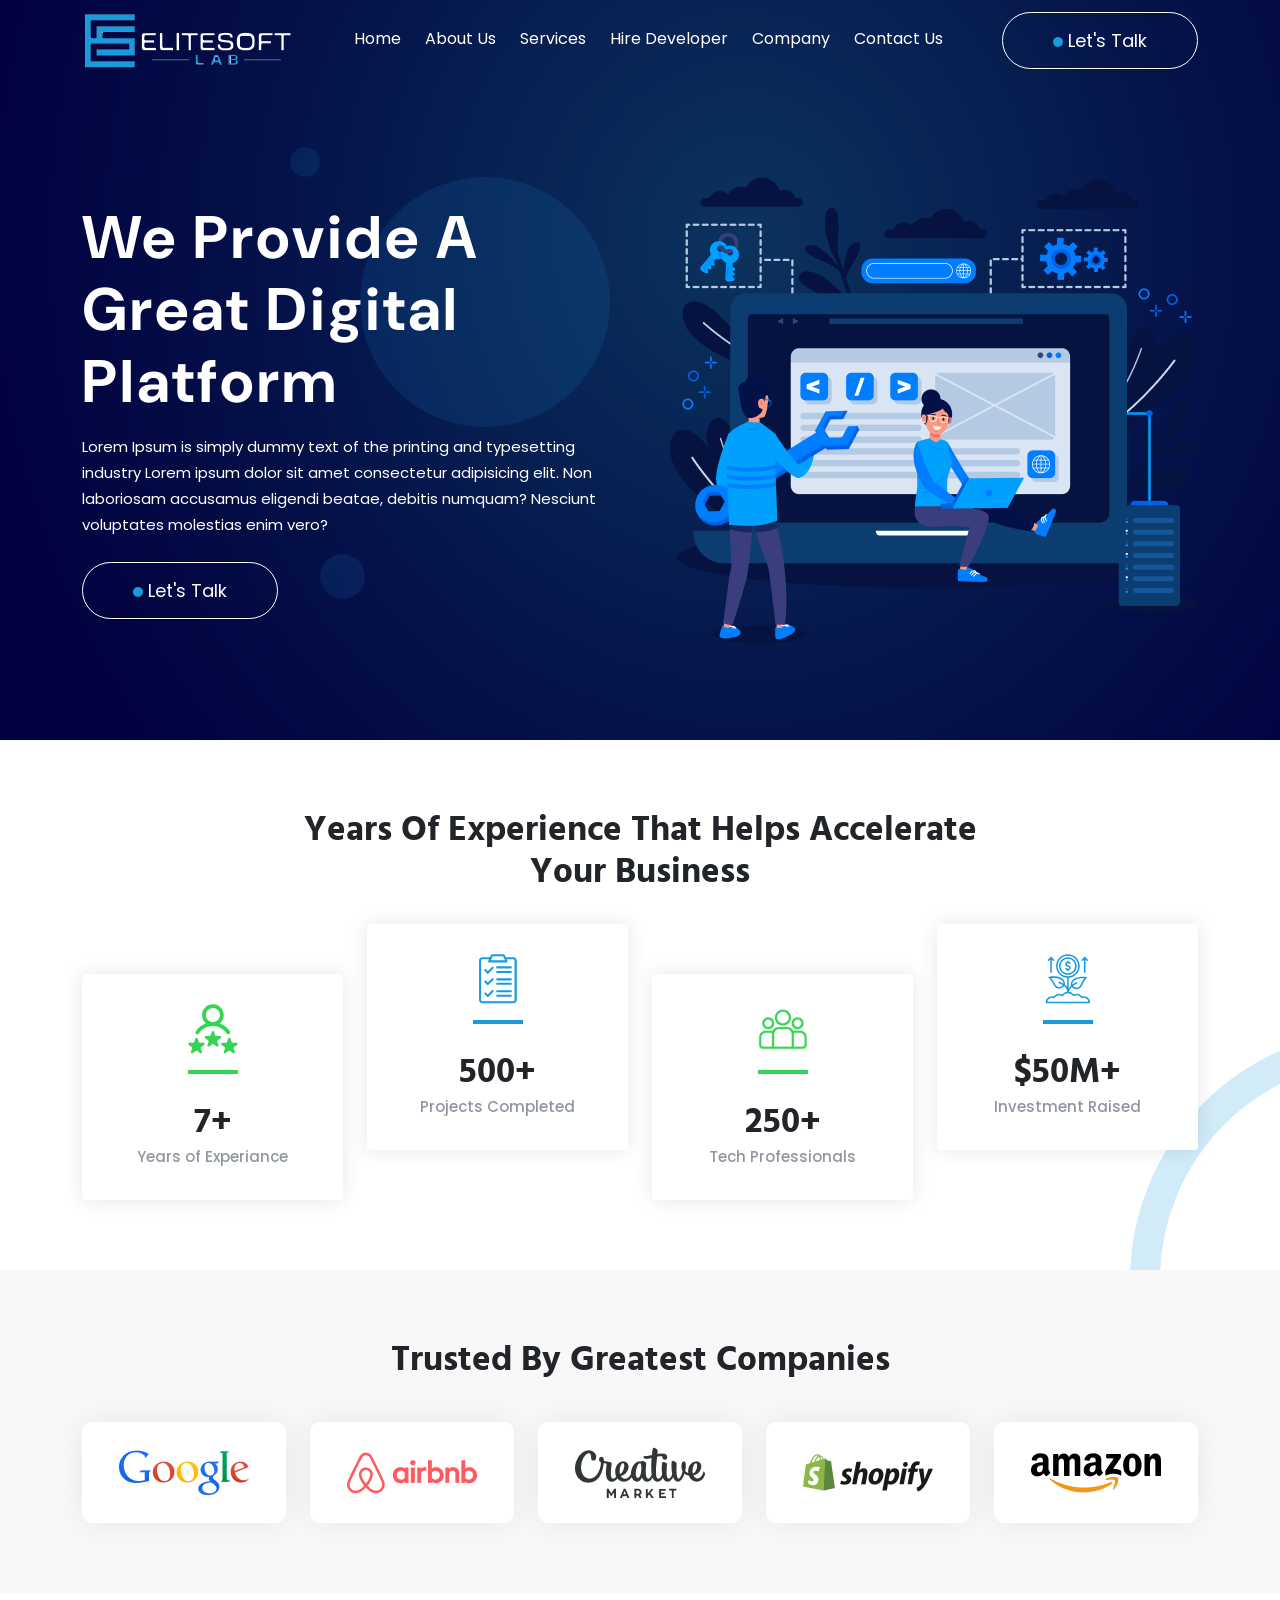
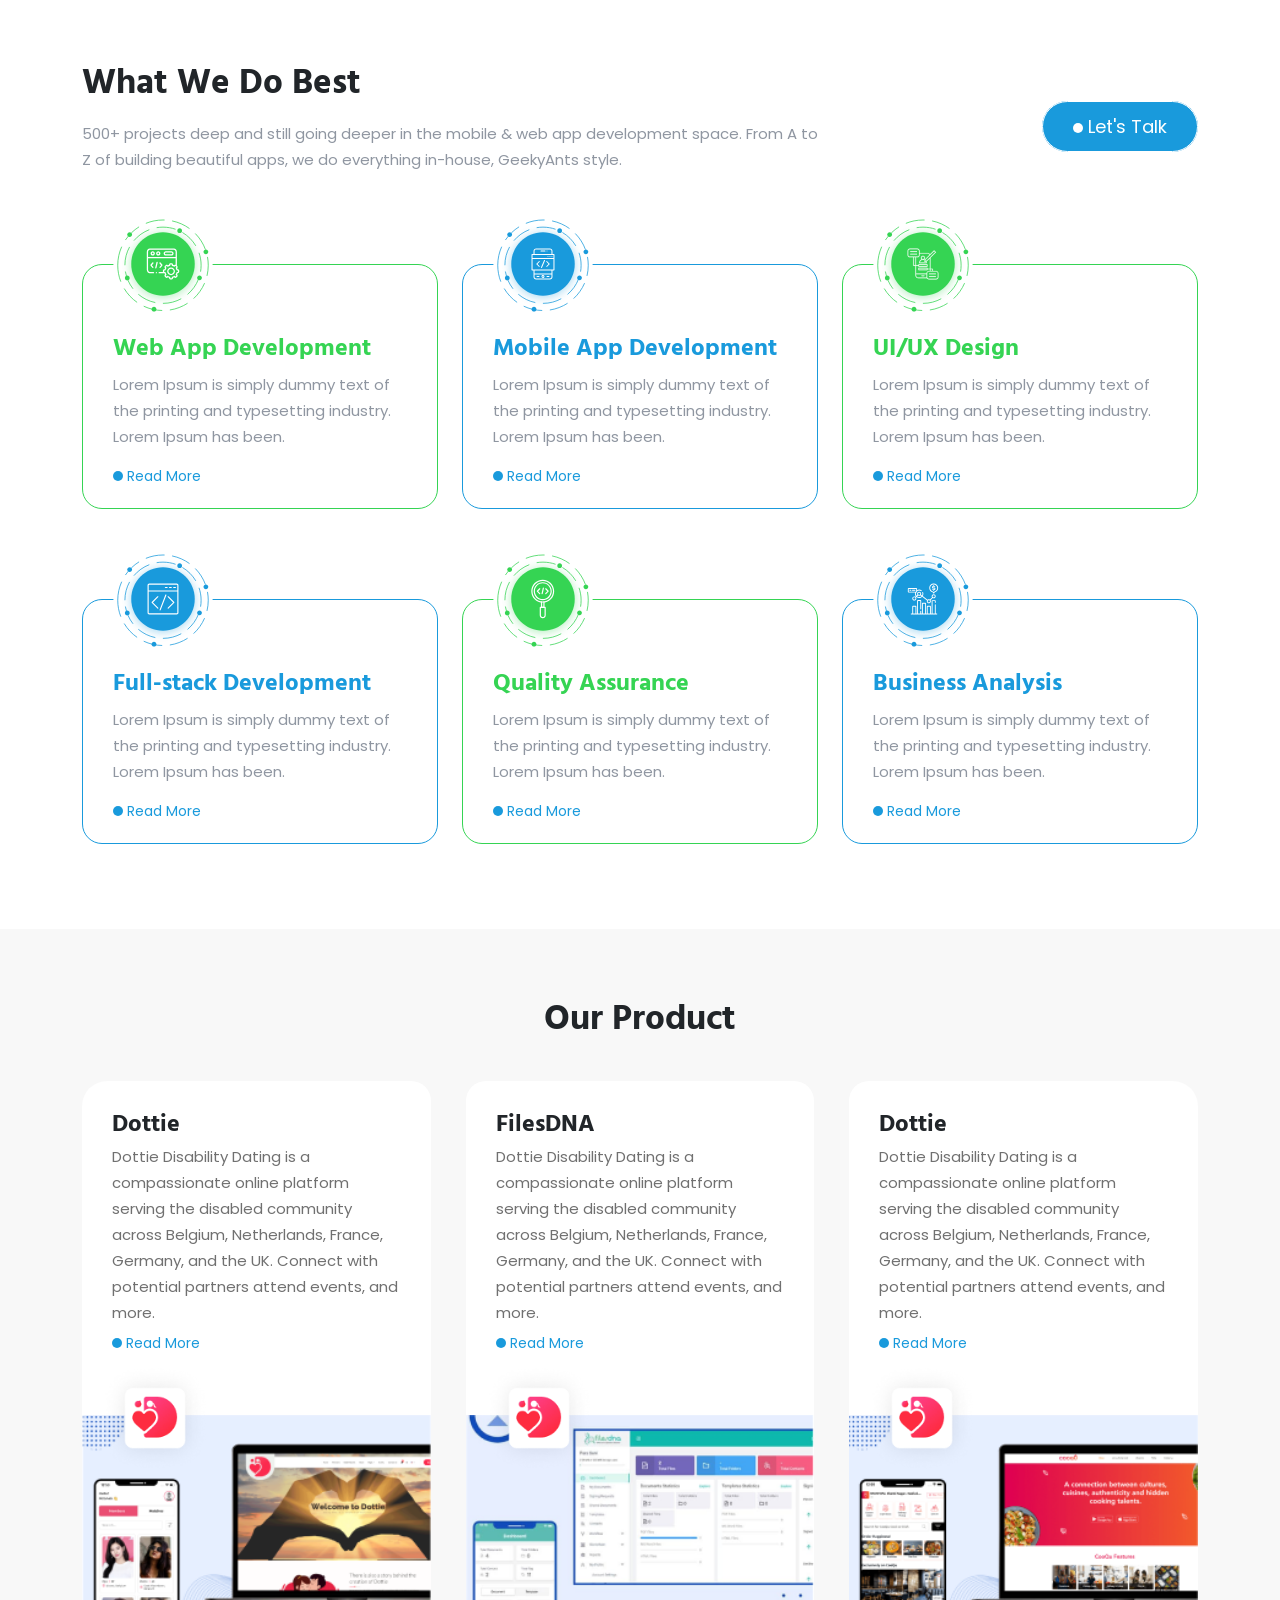
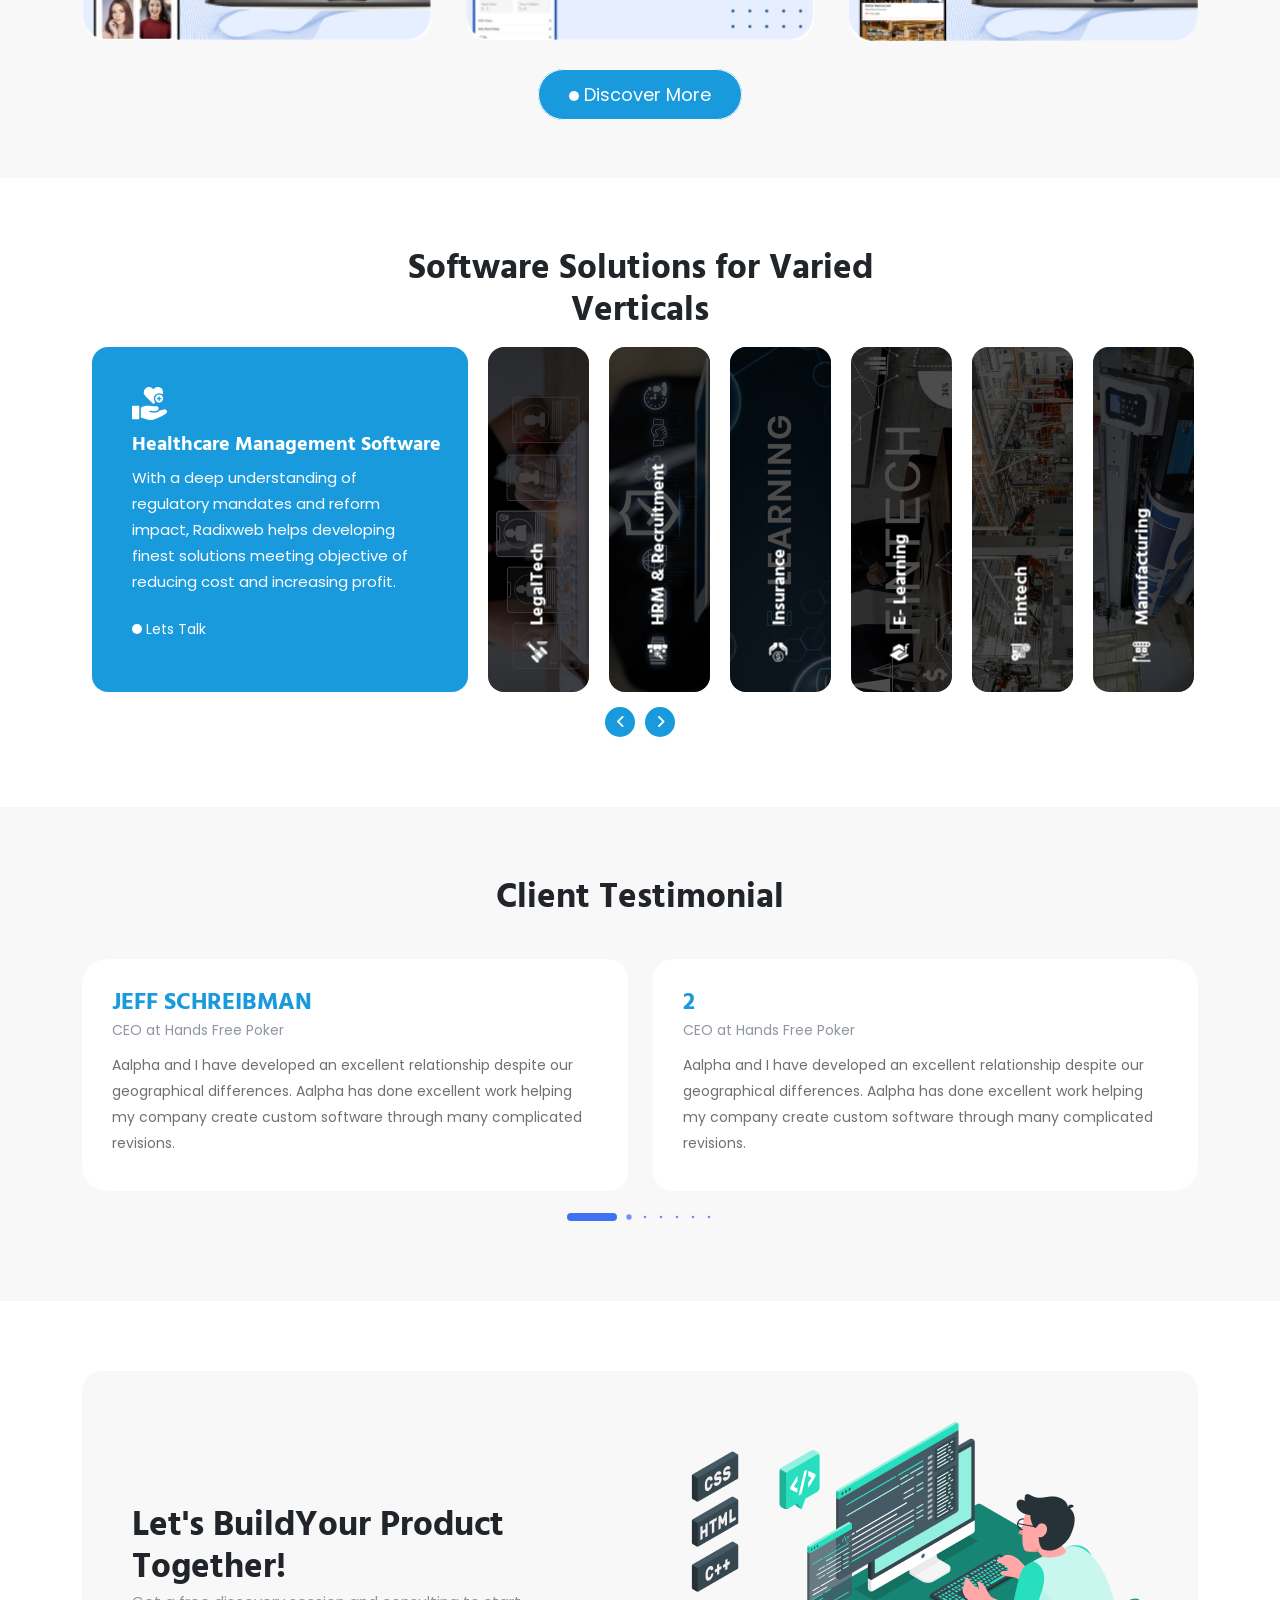
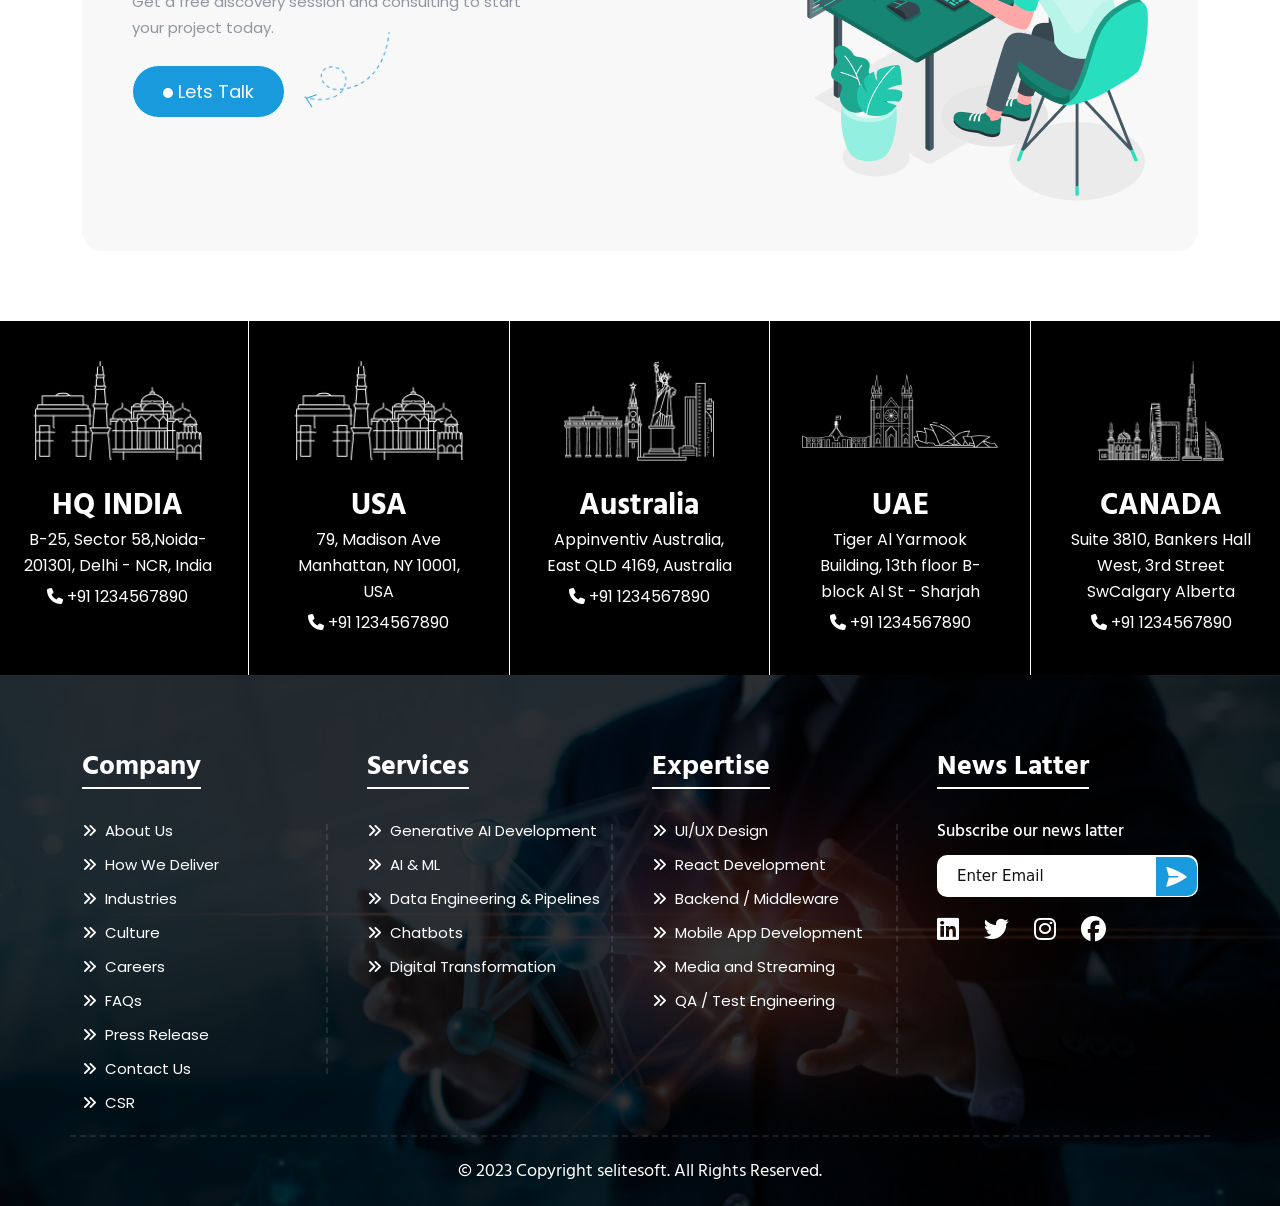
==== commit 985b7a2d: "change" ====
--- a/index.html
+++ b/index.html
@@ -775,8 +775,7 @@
     ================-->
     <footer class="footer">
         <div class="container">
-            <div class="bottom_dashed">
-                <div class="row ">
+                <div class="row bottom_dashed">
                     <div class="col-xl-3 col-sm-6">
                         <h3>Company</h3>
                         <ul class="footer_menu_list">
@@ -833,7 +832,6 @@
                         </div>
                     </div>
                 </div>
-            </div>
         </div>
         <h6 class="text-center text-white py-4 fw-normal">© 2023 Copyright selitesoft. All Rights Reserved.</h6>
     </footer>
--- a/assest/css/style.css
+++ b/assest/css/style.css
@@ -522,7 +522,6 @@
   display: flex;
   display: -webkit-flex;
   align-items: flex-end;
-  background: #343434 no-repeat center center / cover;
   border-radius: 16px;
   overflow: hidden;
   position: relative;
@@ -862,7 +861,7 @@
   position: relative;
 } 
 
-.footer .footer_menu_list:nth-child(-n)::before{
+.footer .bottom_dashed [class^=col-]:not(:last-child) .footer_menu_list::before{
   content: '';
   position: absolute;
   top: 5px;
@@ -1294,7 +1293,9 @@
 .we-help p {
   color: var(--text-color);
 }
-
+.justify_p{
+  text-align: justify;
+}
 .we-help .img_erro-1 {
   position: absolute;
   left: -260px;
--- a/assest/css/responsive.css
+++ b/assest/css/responsive.css
@@ -106,10 +106,11 @@
         left: -230px;
     }
 
-    .project_info .box:nth-child(-n + 2){
+    .project_info .box:nth-child(-n + 2) {
         margin-bottom: 30px;
 
-      }
+    }
+
     .we-help .img_erro-1 img,
     .we-help .img_erro-2 img {
         width: 250px;
@@ -143,6 +144,9 @@
         max-height: 180px;
     }
 
+    .geat_form .form .file-uploaded i {
+        left: 17%;
+    }
 
 }
 
@@ -174,6 +178,13 @@
         padding: 10px 25px;
     }
 
+    p {
+        font-size: 14px;
+        line-height: 22px;
+    }
+    .circle {
+        display: none;
+    }
     /*=================================
         header 
     =================================*/
@@ -231,18 +242,26 @@
 
     /*======================================================== services page===========================================================*/
     .product_about .ring {
-        width: 400px;
-        height: 400px;
+        width: 340px;
+        height: 340px;
     }
 
     .product_about .inner-ring {
-        width: 360px;
-        height: 360px;
+        width: 300px;
+        height: 300px;
     }
 
     /* contact page */
-    .we-help .we-help_img {
-        max-width: 60%;
+    .geat_form .form .file-uploaded i {
+        left: 7%;
+    }
+
+    .marging_top {
+        margin-top: 15px !important;
+    }
+    .we-help .justify_p{
+        font-size: 13px !important;
+        line-height: 20px !important;
     }
 }
 
@@ -260,9 +279,11 @@
     .padding-y-70 {
         padding: 50px 0px;
     }
-    .footer{
+
+    .footer {
         padding-top: 50px;
     }
+
     .home_content {
         padding: 60px 0px;
     }
@@ -318,6 +339,7 @@
     .footer .footer_menu_list:nth-child(n+1) {
         border-right: unset;
     }
+
     /* .footer_top_section .row .cols:nth-child(-n + 4) */
     .footer h3 {
         margin-bottom: 15px;
@@ -339,6 +361,13 @@
     .meet-our-team .boss-img {
         width: 50%;
     }
+
+    .we-help .we-help_img {
+        max-width: 240px;
+    }
+    .geat_form .form .file-uploaded i {
+        left: 17%;
+    }
 }
 
 @media screen and (max-width :575px) {
@@ -368,7 +397,7 @@
     }
 
     p {
-        font-size: 14px;
+        font-size: 13px;
         line-height: normal;
     }
 
@@ -414,6 +443,7 @@
         width: 100px;
         height: 100px;
     }
+
     .our-mission .card .card-body .ring {
         width: 80px;
         height: 80px;
@@ -444,6 +474,12 @@
     }
 }
 
+@media screen and (max-width :480px) {
+    .geat_form .form .file-uploaded i {
+        left: 10%;
+    }
+}
+
 @media screen and (max-width :360px) {
     h6 {
         font-size: 14px !important;
@@ -462,12 +498,12 @@
         width: 40px;
     }
 
-    .our-core-values .dotted-ring  {
+    .our-core-values .dotted-ring {
         width: 70px;
         height: 70px;
     }
 
-    .our-core-values .dotted-ring  img {
+    .our-core-values .dotted-ring img {
         width: 50px;
     }
 
@@ -496,4 +532,7 @@
         height: 220px;
 
     }
+    .geat_form .form .file-uploaded i {
+        left: 10%;
+    }
 }
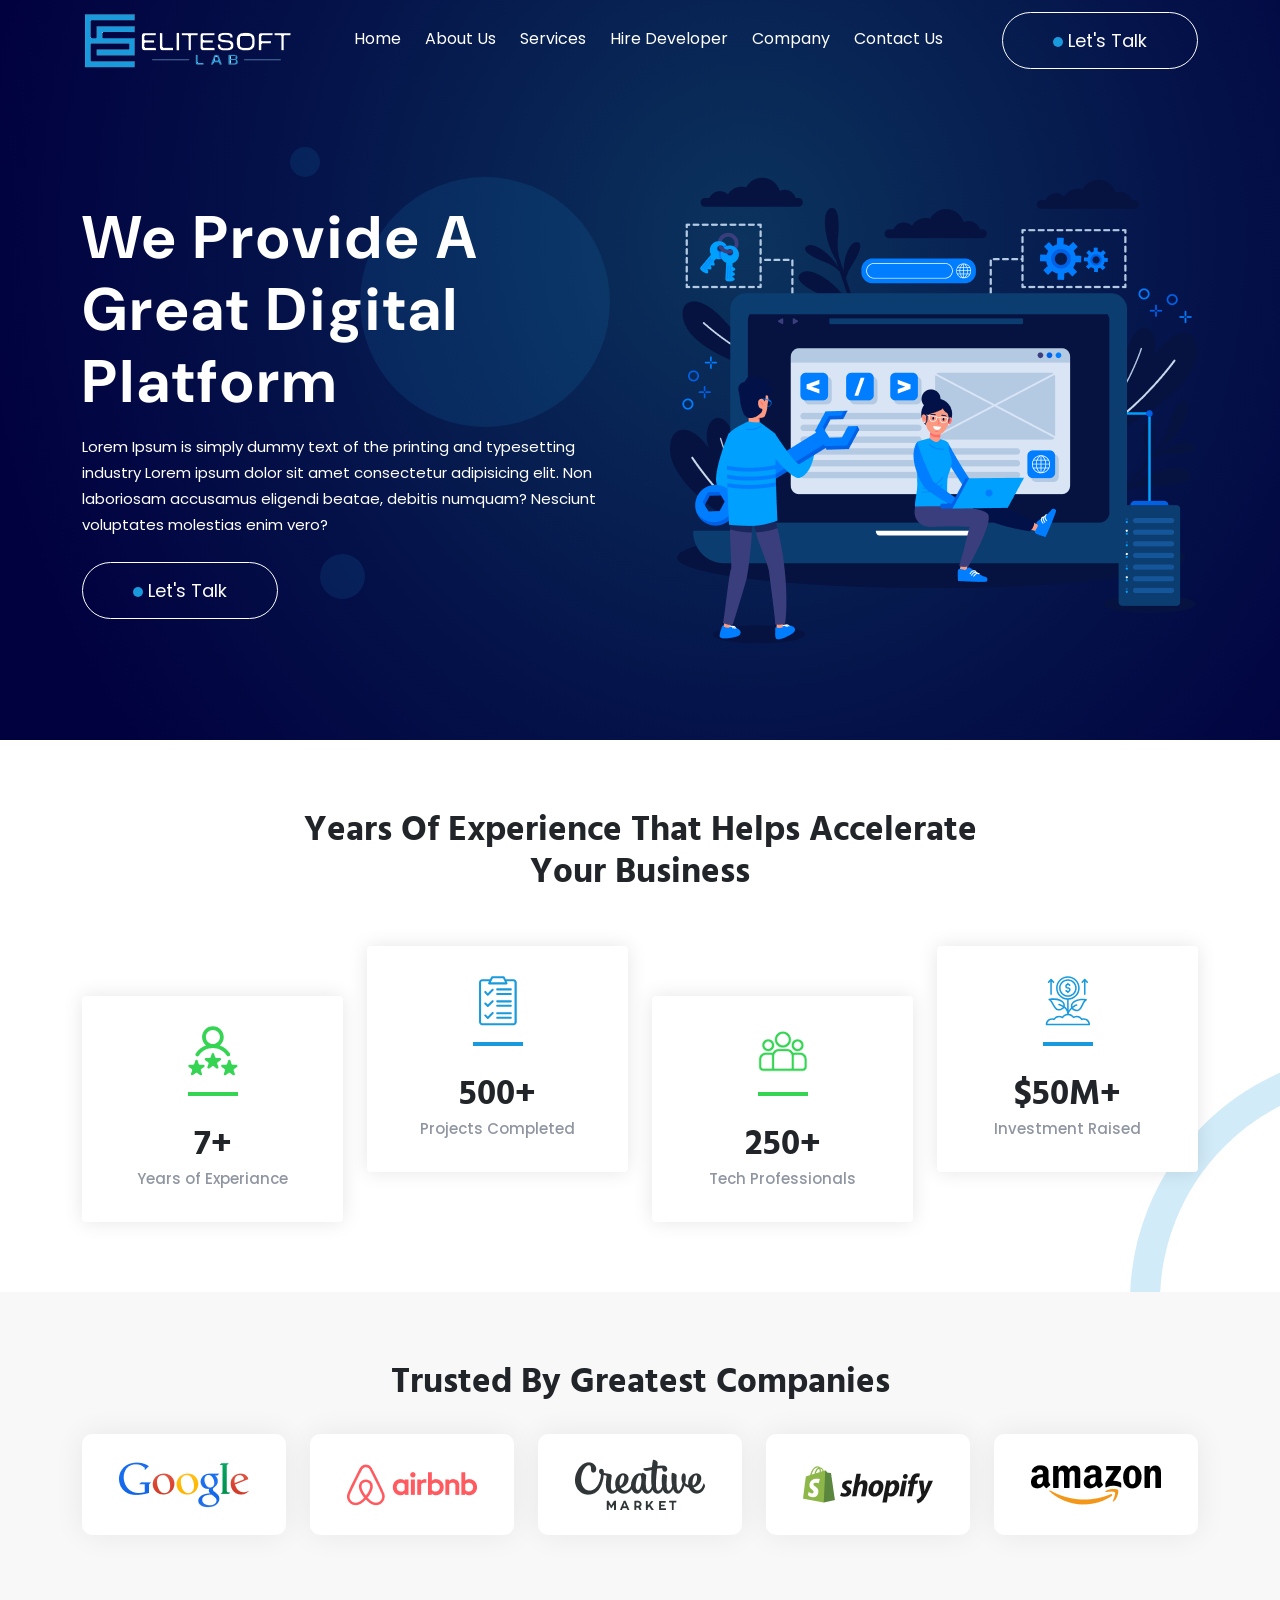
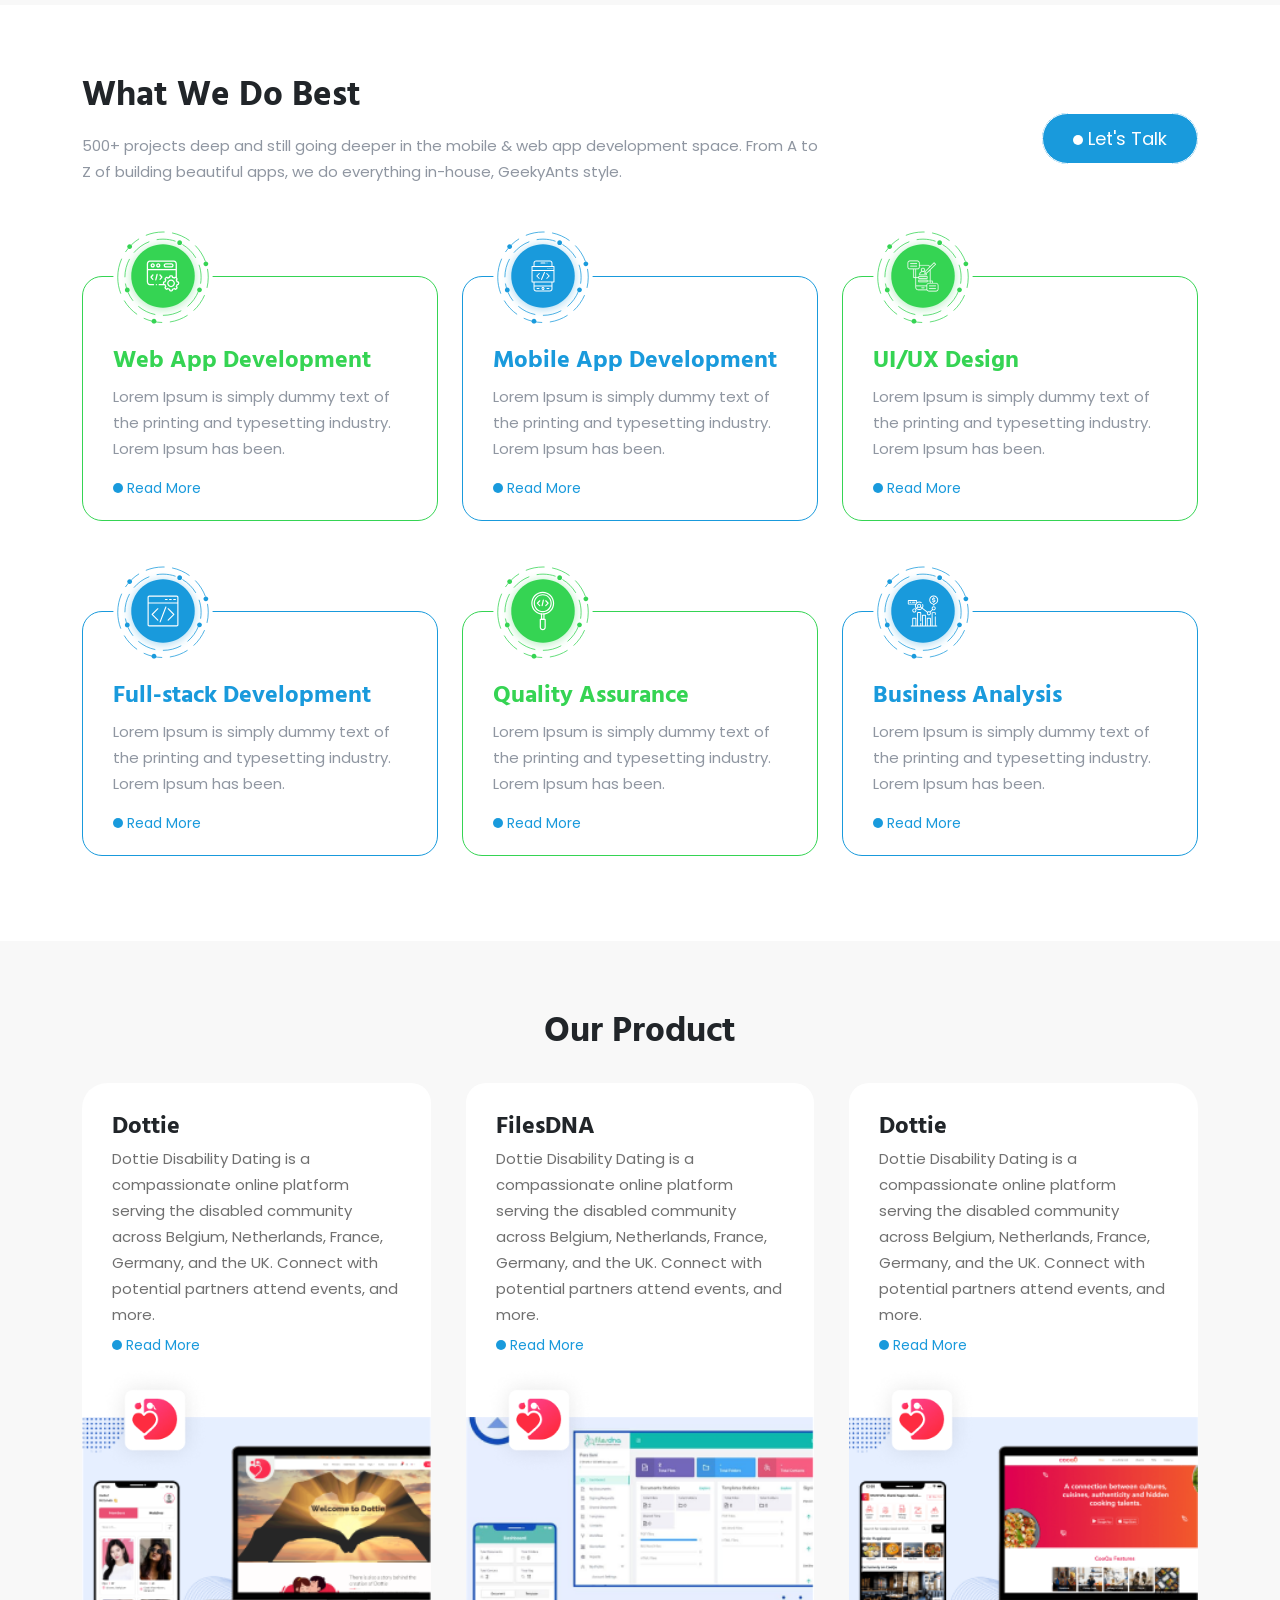
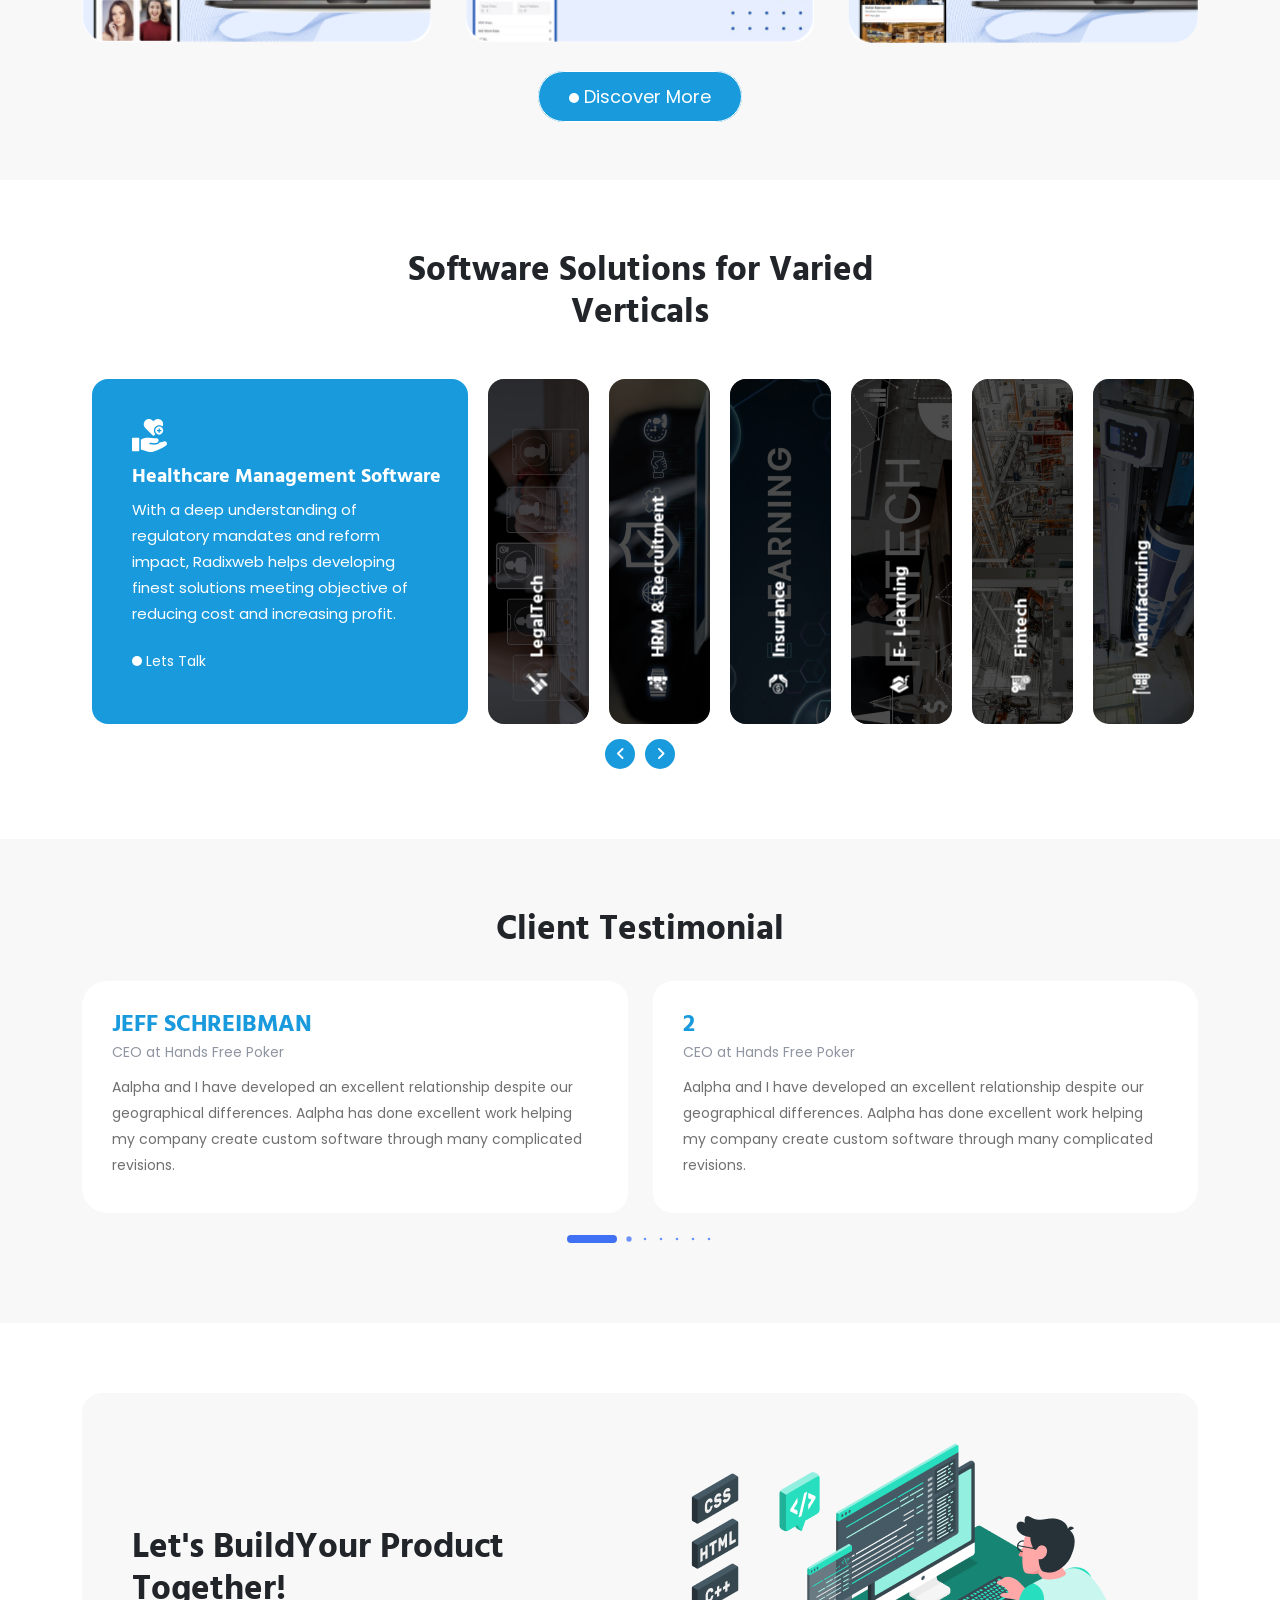
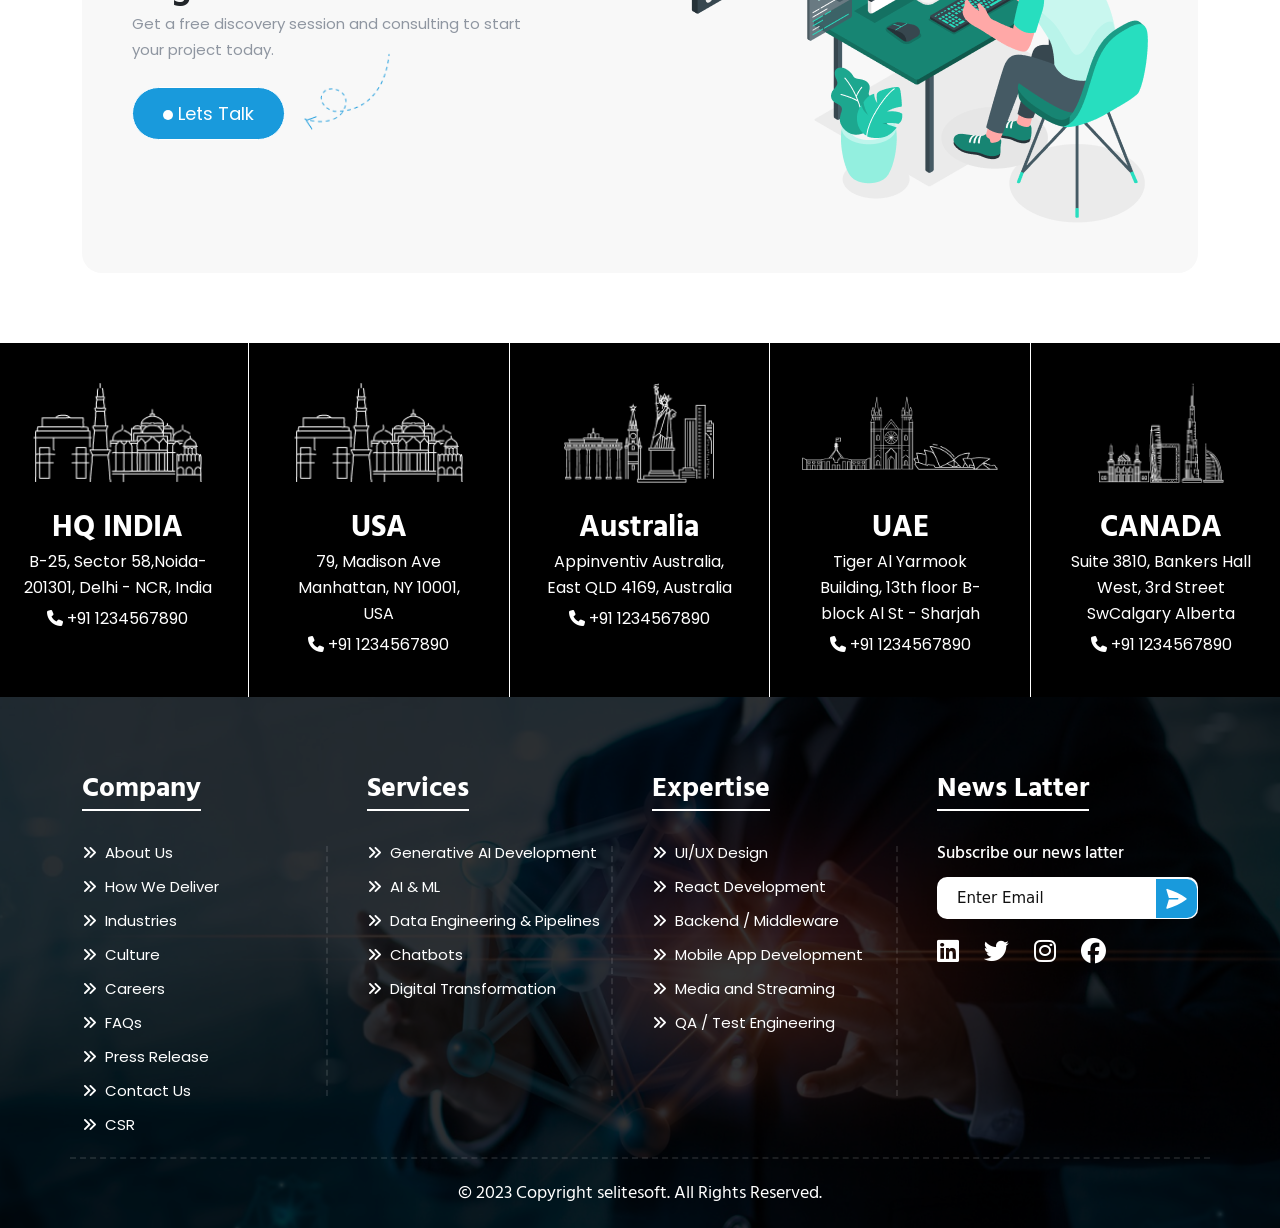
==== commit cee62483: "change" ====
--- a/index.html
+++ b/index.html
@@ -95,11 +95,11 @@
     <section class="business padding-y-70 position-relative overflow-hidden ">
         <div class="container ">
             <div class="row">
-                <div class="col-md-8 mx-auto text-center">
-                    <h2>Years Of Experience That Helps Accelerate Your Business</h2>
-                </div>
-            </div>
-            <div class="row mt-0 mt-lg-5 pt-2 gy-4">
+                <div class="col-md-8 mx-auto text-center ">
+                    <h2 class="title_padding_botoom">Years Of Experience That Helps Accelerate Your Business</h2>
+                </div>
+            </div>
+            <div class="row mt-0 mt-lg-5  gy-4">
                 <div class="col-lg-3  col-6 ">
                     <div class="card text-center h-100 wow bounceInUp" data-wow-duration="1.5s">
                         <div class="card_img position-relative h-100 border_green">
@@ -161,8 +161,8 @@
     ===========================-->
     <section class="trusted_companies padding-y-70">
         <div class="container">
-            <h2 class="text-center">Trusted By Greatest Companies</h2>
-            <div class="row row-cols-lg-5 row-cols-md-3  row-cols-2  gy-4 mt-0 mt-lg-3 justify-content-center">
+            <h2 class="text-center title_padding_botoom">Trusted By Greatest Companies</h2>
+            <div class="row row-cols-lg-5 row-cols-md-3  row-cols-2  gy-4  justify-content-center">
                 <div class="cols">
                     <div class="card d-flex justify-content-center align-items-center h-100">
                         <img src="./assest/image/home-img/compny-1.png" alt="compny-logo" class="img-fluid">
@@ -307,7 +307,7 @@
     =====================-->
     <section class="our-product padding-y-70">
         <div class="container">
-            <h2 class="text-center">Our Product</h2>
+            <h2 class="text-center title_padding_botoom">Our Product</h2>
             <div class="row align-items-center swiper">
                 <div class="swiper-button-prev swiper-navBtn d-flex justify-content-center align-items-center our_prev">
                 </div>
@@ -423,7 +423,7 @@
         <div class="container">
             <div class="row justify-content-center">
                 <div class="col-md-10 col-lg-6 text-center">
-                    <h2>Software Solutions for Varied Verticals</h2>
+                    <h2 class="title_padding_botoom">Software Solutions for Varied Verticals</h2>
                 </div>
             </div>
             <div class="game-section position-relative overflow-hidden">
@@ -569,7 +569,7 @@
     ============================-->
     <section class="client-testimonial padding-y-70">
         <div class="container">
-            <h2 class="text-center">Client Testimonial</h2>
+            <h2 class="text-center title_padding_botoom">Client Testimonial</h2>
             <div class="row align-items-center swiper">
                 <div class="col-12">
                     <div class="slide-container">
--- a/assest/css/style.css
+++ b/assest/css/style.css
@@ -85,7 +85,9 @@
   font-family: var(--poppins-text);
   margin-bottom: 0;
 }
-
+.title_padding_botoom{
+  padding-bottom: 30px;
+}
 /*=============
     button 
   =============*/
@@ -442,7 +444,7 @@
 }
 
 .our-product .slide-container {
-  padding: 40px 0;
+  padding-bottom: 40px;
 }
 
 .our-product .slide-content {
@@ -480,8 +482,6 @@
   height: 40px !important;
   border-radius: 50% !important;
   background-color: rgba(5, 92, 136, 1);
-  /* visibility: hidden;
-  opacity: 0; */
   transition: all 0.5s ease;
 }
 
@@ -499,7 +499,7 @@
 .our-product .container:hover .swiper .swiper-button-prev,
 .our-product .container:hover .swiper .swiper-button-next {
   visibility: visible !important;
-  opacity: 1 ;
+  opacity: 1;
   transform: translateX(0px);
 
 }
@@ -658,7 +658,7 @@
 }
 
 .client-testimonial .slide-container {
-  padding: 40px 0;
+  padding-bottom: 40px ;
 }
 
 .client-testimonial .slide-content {
@@ -855,13 +855,13 @@
   z-index: 2;
 }
 
-.footer ul.footer_menu_list{
+.footer ul.footer_menu_list {
   padding-left: 0;
   list-style: none;
   position: relative;
-} 
-
-.footer .bottom_dashed [class^=col-]:not(:last-child) .footer_menu_list::before{
+}
+
+.footer .bottom_dashed [class^=col-]:not(:last-child) .footer_menu_list::before {
   content: '';
   position: absolute;
   top: 5px;
@@ -978,7 +978,7 @@
   color: #ffffff;
 }
 
-/*======================================================== about page ============================================================= */
+/*=========================== about page ====================================== */
 .cooman_height {
   background: radial-gradient(60.02% 112.53% at 58.13% 32.31%, #0B335D 0%, #041048 64.08%, #01013F 100%);
   height: 450px;
@@ -1137,7 +1137,14 @@
   color: var(--text-color);
 }
 
-/*======================================================== services page ============================================================= */
+/*================================ services page ============================================ */
+.paddiing_top_botoom {
+  padding-top: 10px;
+  padding-bottom: 20px;
+}
+.product_padding{
+  padding:40px 0px 40px 0px;
+}
 .product_about .ring {
   width: 440px;
   height: 440px;
@@ -1261,9 +1268,6 @@
 }
 
 .geat_form .form .file-uploaded i {
-  position: absolute;
-  top: 15px;
-  left: 22%;
   font-size: 25px;
   color: var(--blue-color);
 }
@@ -1293,9 +1297,11 @@
 .we-help p {
   color: var(--text-color);
 }
-.justify_p{
+
+.justify_p {
   text-align: justify;
 }
+
 .we-help .img_erro-1 {
   position: absolute;
   left: -260px;
--- a/assest/css/responsive.css
+++ b/assest/css/responsive.css
@@ -100,7 +100,7 @@
         text-align: center;
     }
 
-    /*============================================================ contact page ===================================================*/
+    /*======================== contact page ============================*/
 
     .we-help .img_erro-1 {
         left: -230px;
@@ -108,7 +108,6 @@
 
     .project_info .box:nth-child(-n + 2) {
         margin-bottom: 30px;
-
     }
 
     .we-help .img_erro-1 img,
@@ -144,8 +143,13 @@
         max-height: 180px;
     }
 
-    .geat_form .form .file-uploaded i {
-        left: 17%;
+    .footer .bottom_dashed [class^=col-] .footer_menu_list::before {
+        min-height: 180px !important;
+        max-height: 180px !important;
+    }
+
+    .footer .bottom_dashed [class^=col-]:nth-child(even) .footer_menu_list::before {
+        border-right: unset !important;
     }
 
 }
@@ -182,9 +186,11 @@
         font-size: 14px;
         line-height: 22px;
     }
+
     .circle {
         display: none;
     }
+
     /*=================================
         header 
     =================================*/
@@ -213,6 +219,10 @@
     }
 
     /* business */
+    .business .title_padding_botoom {
+        padding-bottom: 10px !important;
+    }
+
     .business .card_up {
         margin-top: 0px;
     }
@@ -224,7 +234,7 @@
 
     }
 
-    /*======================================================== about page ============================================================= */
+    /*========================== about page =================================== */
     .cooman_height {
         height: 400px;
     }
@@ -240,7 +250,7 @@
         width: 90%;
     }
 
-    /*======================================================== services page===========================================================*/
+    /*========================= services page ===========================*/
     .product_about .ring {
         width: 340px;
         height: 340px;
@@ -252,17 +262,16 @@
     }
 
     /* contact page */
-    .geat_form .form .file-uploaded i {
-        left: 7%;
-    }
 
     .marging_top {
         margin-top: 15px !important;
     }
-    .we-help .justify_p{
+
+    .we-help .justify_p {
         font-size: 13px !important;
         line-height: 20px !important;
     }
+
 }
 
 @media screen and (max-width :767px) {
@@ -340,12 +349,11 @@
         border-right: unset;
     }
 
-    /* .footer_top_section .row .cols:nth-child(-n + 4) */
     .footer h3 {
         margin-bottom: 15px;
     }
 
-    /*======================================================== about page ============================================================= */
+    /*=================================== about page =========================================== */
     .cooman_height {
         height: 200px;
     }
@@ -365,8 +373,20 @@
     .we-help .we-help_img {
         max-width: 240px;
     }
-    .geat_form .form .file-uploaded i {
-        left: 17%;
+
+    .paddiing_top_botoom {
+        padding-top: 7px;
+        padding-bottom: 14px;
+    }
+
+    .swiper-button-prev,
+    .swiper-button-next {
+        transform: translateX(0px);
+        visibility: visible !important;
+    }
+
+    .product_padding {
+        padding: 30px 0px 30px 0px;
     }
 }
 
@@ -417,6 +437,10 @@
         font-size: 25px;
     }
 
+    .max_width_img {
+        max-width: 52px !important;
+    }
+
     /* what_best */
     .what_best .card {
         margin: 75px 0px 0px 0px;
@@ -428,7 +452,7 @@
     }
 
     .our-product .slide-container {
-        padding: 25px 0px 40px 0px;
+        padding: 0px 0px 40px 0px;
     }
 
     /* buildYour */
@@ -437,7 +461,7 @@
         padding: 30px;
     }
 
-    /*======================================================== about page============================================================= */
+    /*============================== about page ============================= */
 
     .our-core-values .dotted-ring {
         width: 100px;
@@ -450,13 +474,7 @@
         margin-top: -60px;
     }
 
-    /* .work-life-best .card h6,
-    .our-core-values h6{
-        font-size: 16px !important;
-        line-height: 1.2 !important;
-    } */
-
-    /*======================================================== services page============================================================= */
+    /*================== servicespage =================================== */
     .product_about .ring {
         width: 300px;
         height: 300px;
@@ -472,13 +490,46 @@
         font-size: 14px;
 
     }
+
+    .project_info .row .box:nth-child(-n + 3) {
+        margin-bottom: 30px !important;
+    }
+
+    .footer .bottom_dashed [class^=col-] .footer_menu_list::before {
+        border-bottom: 2px dashed rgba(255, 255, 255, 0.1) !important;
+        min-height: 1px !important;
+        max-height: 1px !important;
+        bottom: 0px !important;
+        right: 0px !important;
+        width: 100% !important;
+    }
+
+    .footer .bottom_dashed [class^=col-]:not(:last-child) .footer_menu_list::before {
+        border-right: unset;
+        top: unset !important;
+    }
+
+    .footer .bottom_dashed [class^=col-]:not(:first-child) {
+        padding-top: 10px !important;
+    }
+
+    .geat_form .form .form-control {
+        padding: 15px 15px;
+        font-size: 16px;
+    }
+
+    .footer_top_section .box .box_content img {
+        min-height: 80px;
+        max-height: 80px;
+    }
 }
 
 @media screen and (max-width :480px) {
-    .geat_form .form .file-uploaded i {
-        left: 10%;
+    .product_padding {
+        padding: 25px 0px 25px 0px;
     }
 }
+
 
 @media screen and (max-width :360px) {
     h6 {
@@ -486,7 +537,7 @@
         line-height: 1 !important;
     }
 
-    /*======================================================== about page============================================================= */
+    /*=========================== about page ================================= */
 
     .our-mission .card .card-body .ring {
         width: 60px;
@@ -521,7 +572,7 @@
         width: 40px;
     }
 
-    /*======================================================== services page============================================================= */
+    /*============================== services page ===================================== */
     .product_about .ring {
         width: 260px;
         height: 260px;
@@ -532,7 +583,4 @@
         height: 220px;
 
     }
-    .geat_form .form .file-uploaded i {
-        left: 10%;
-    }
 }
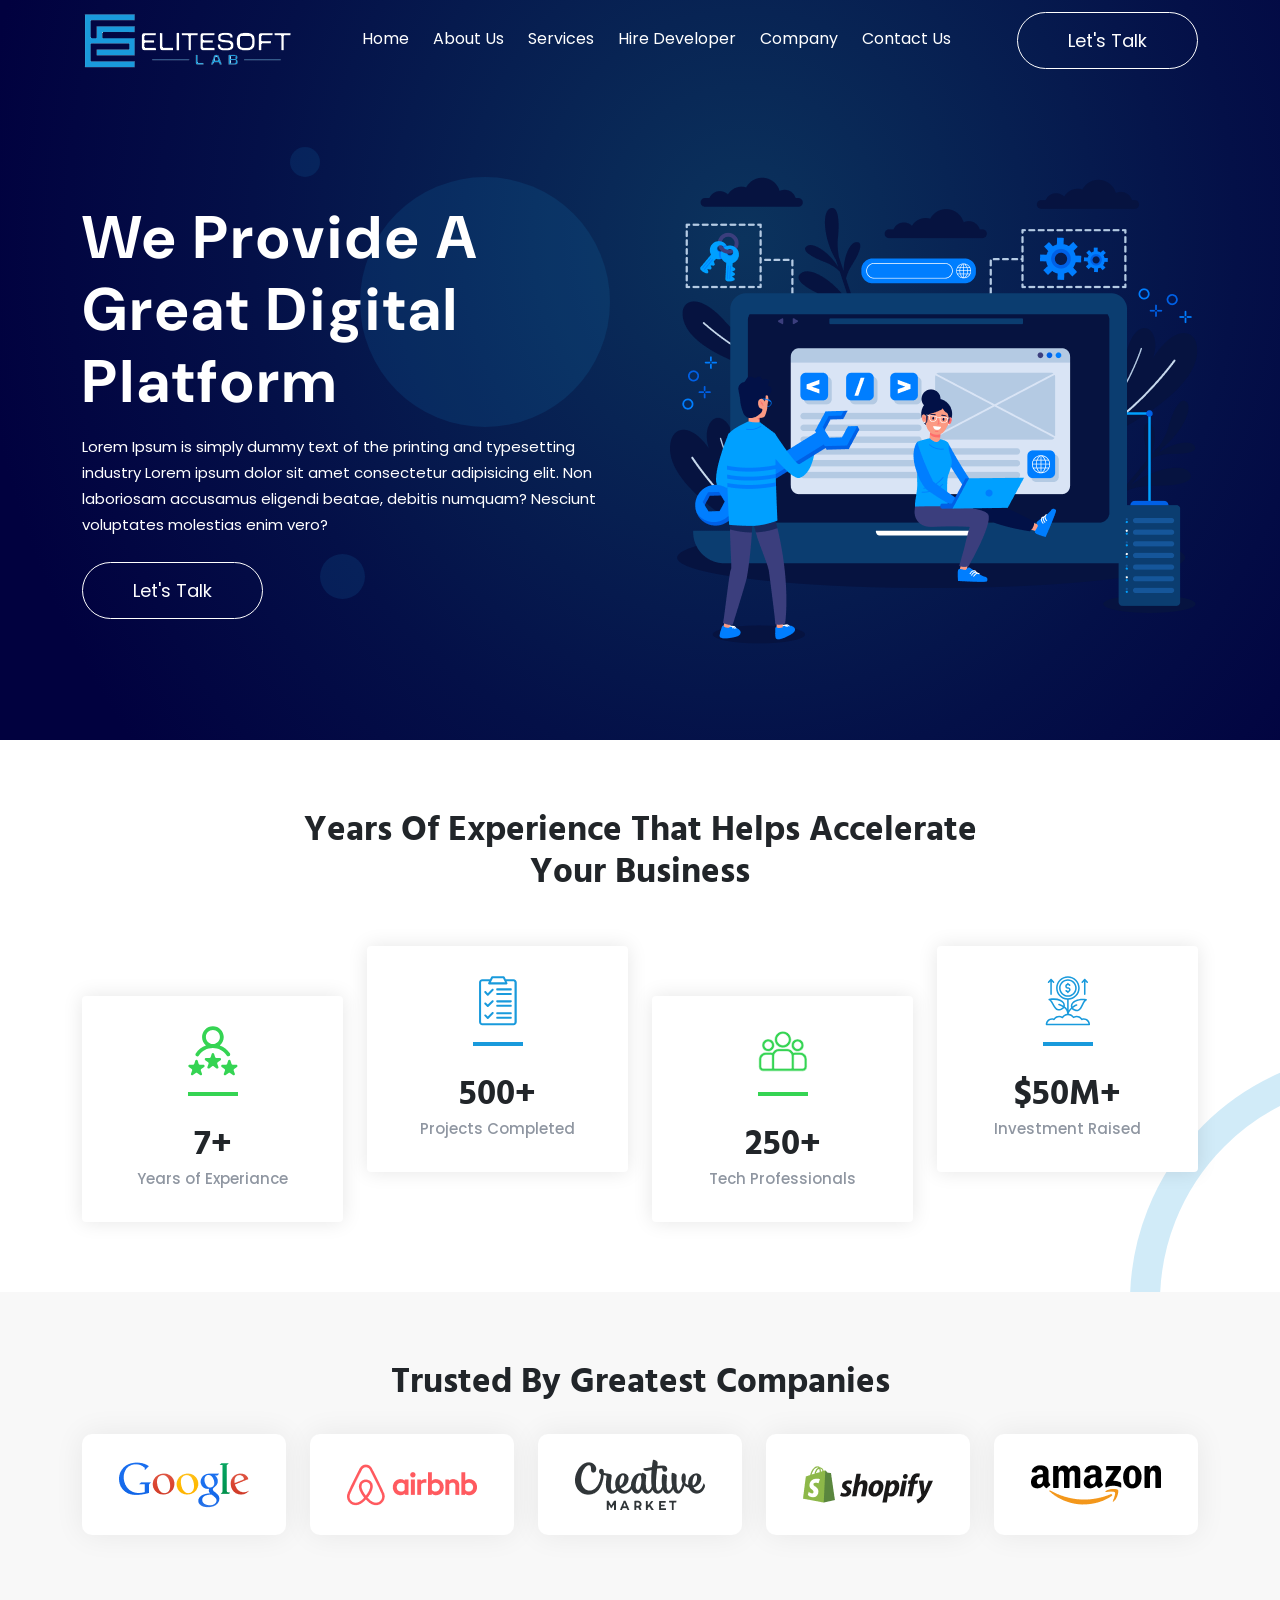
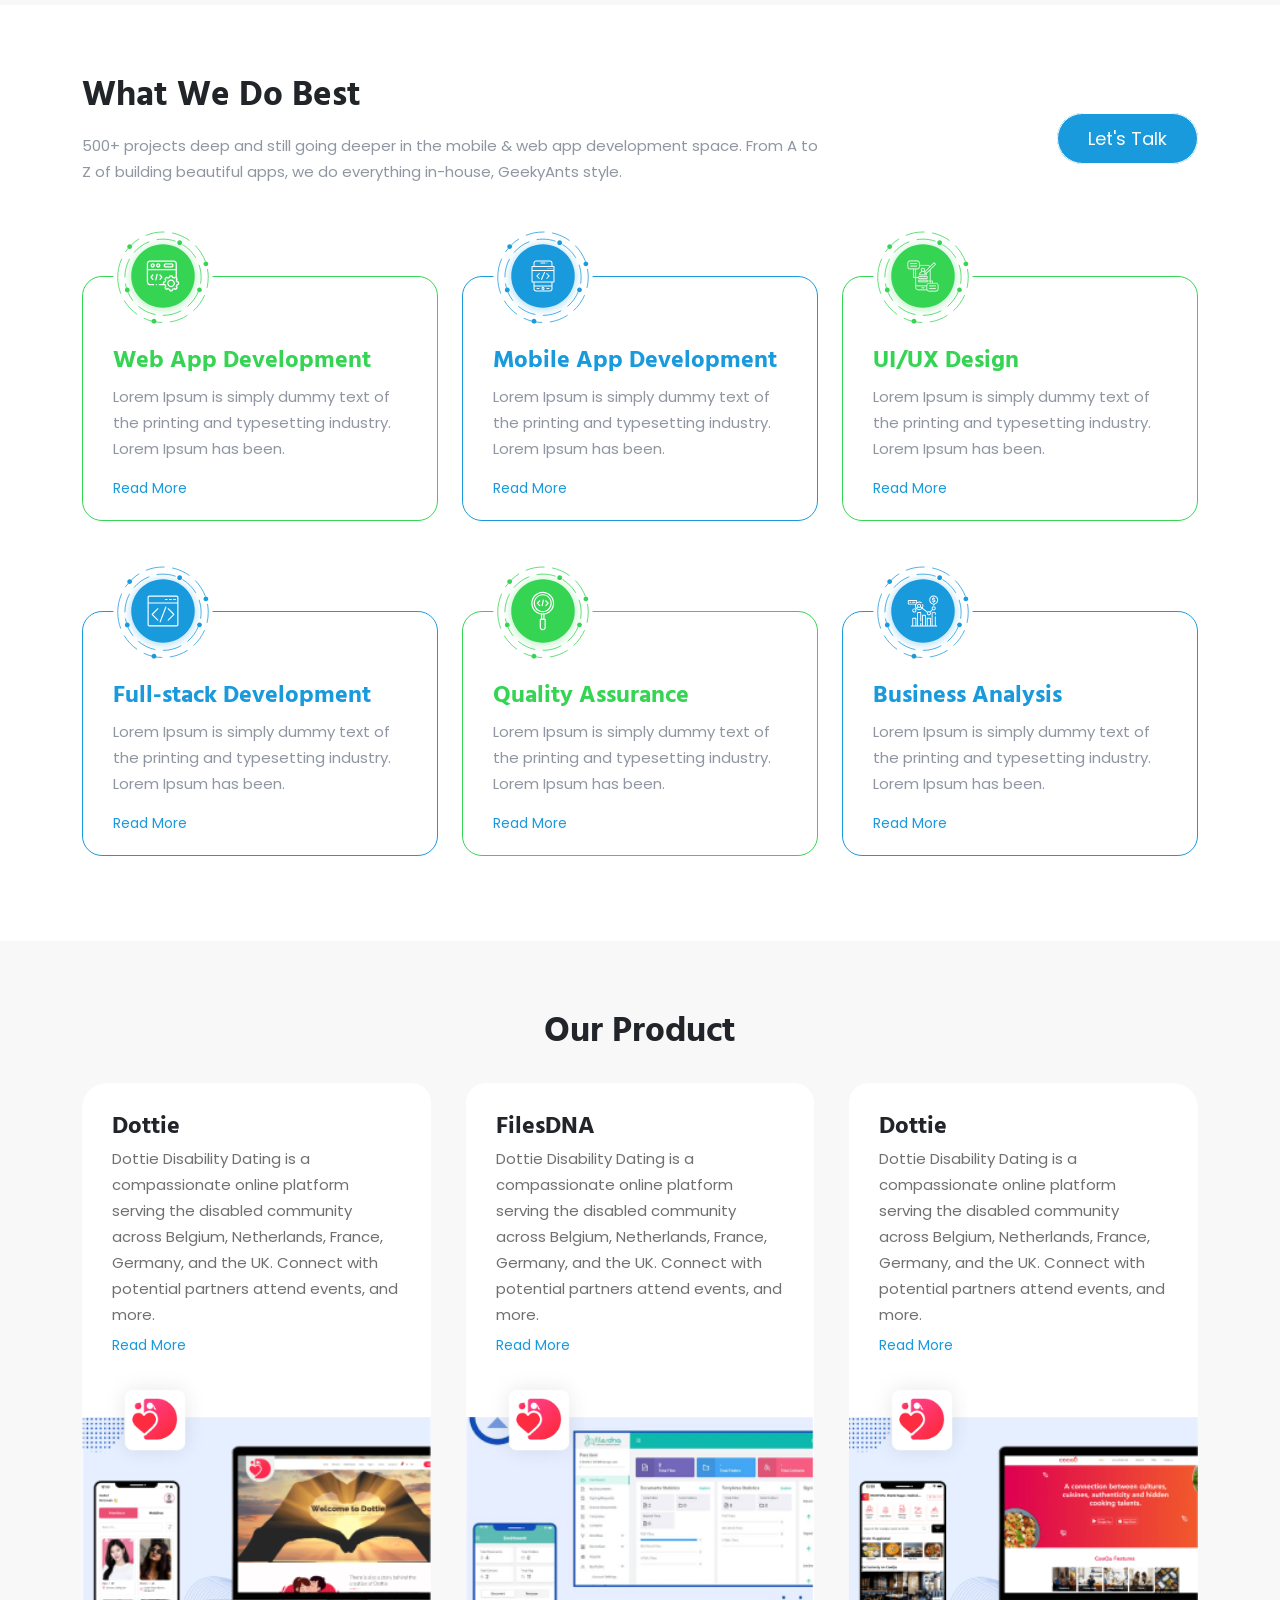
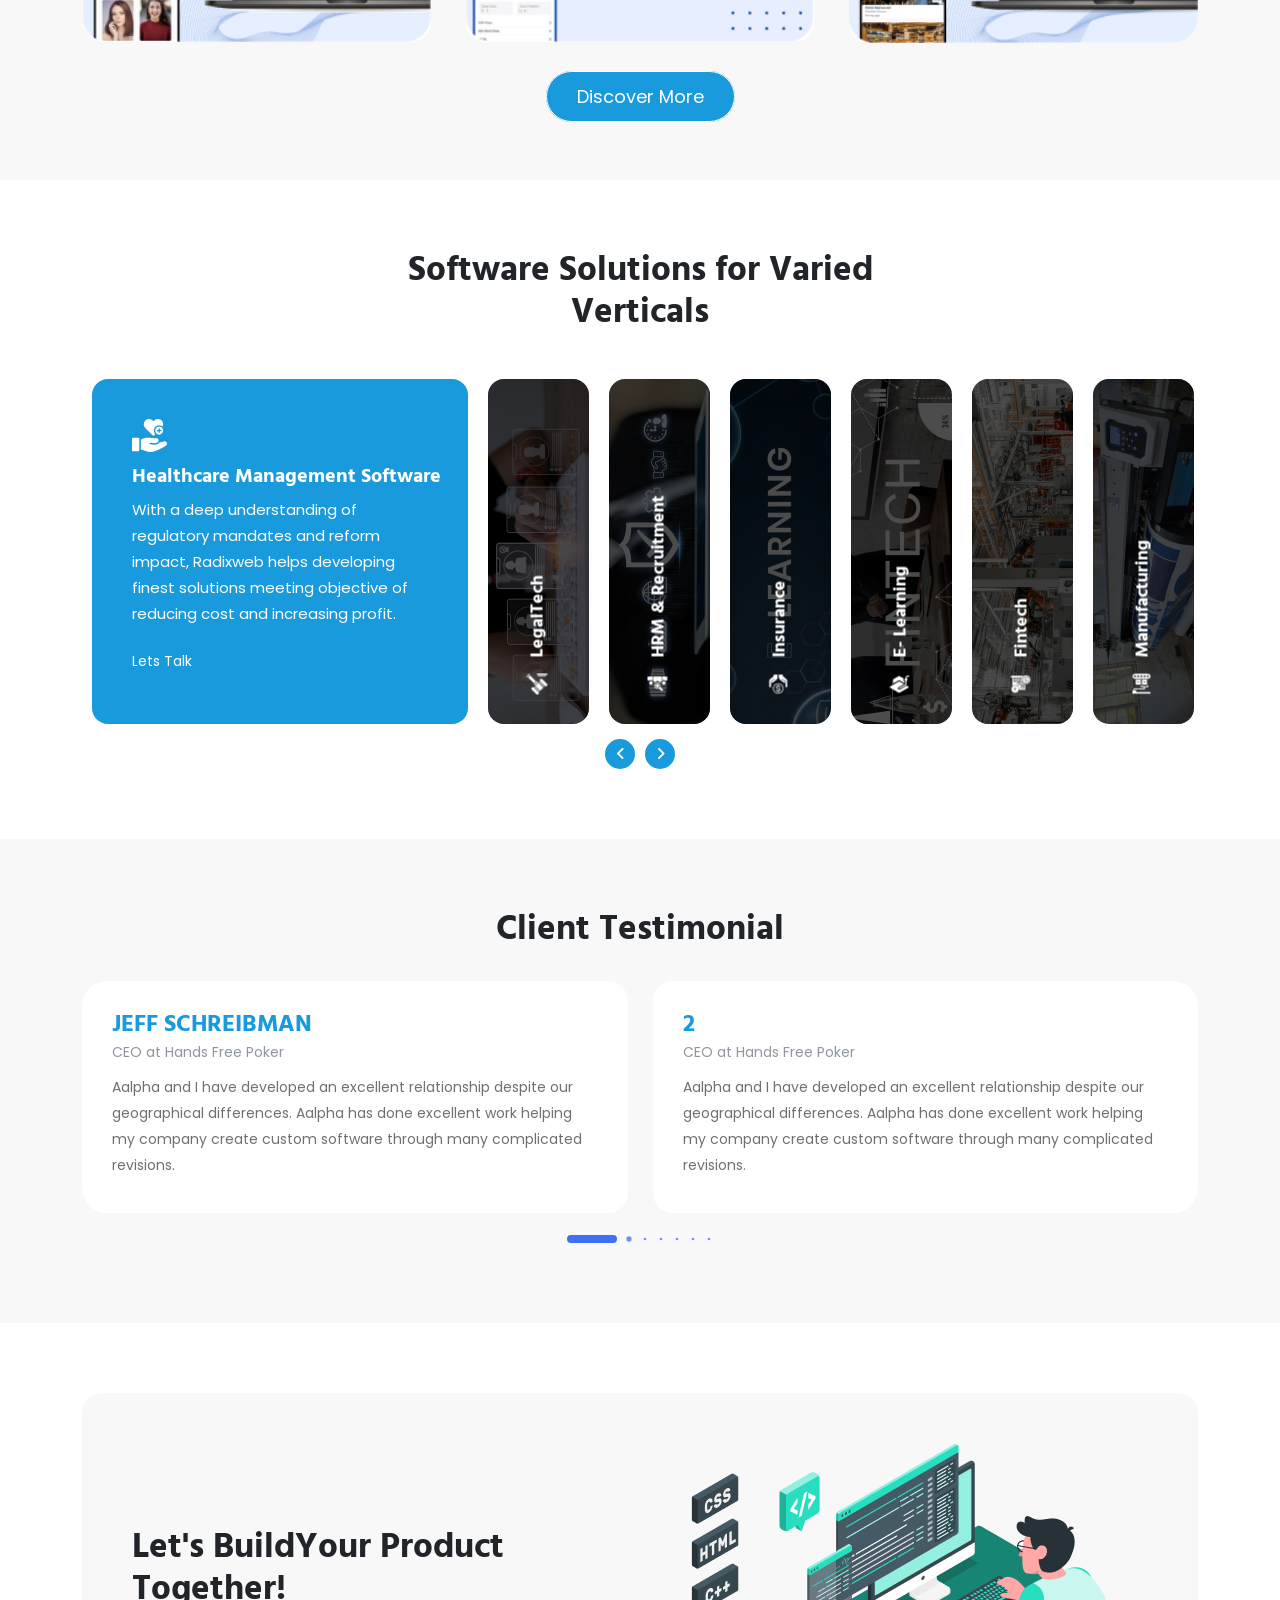
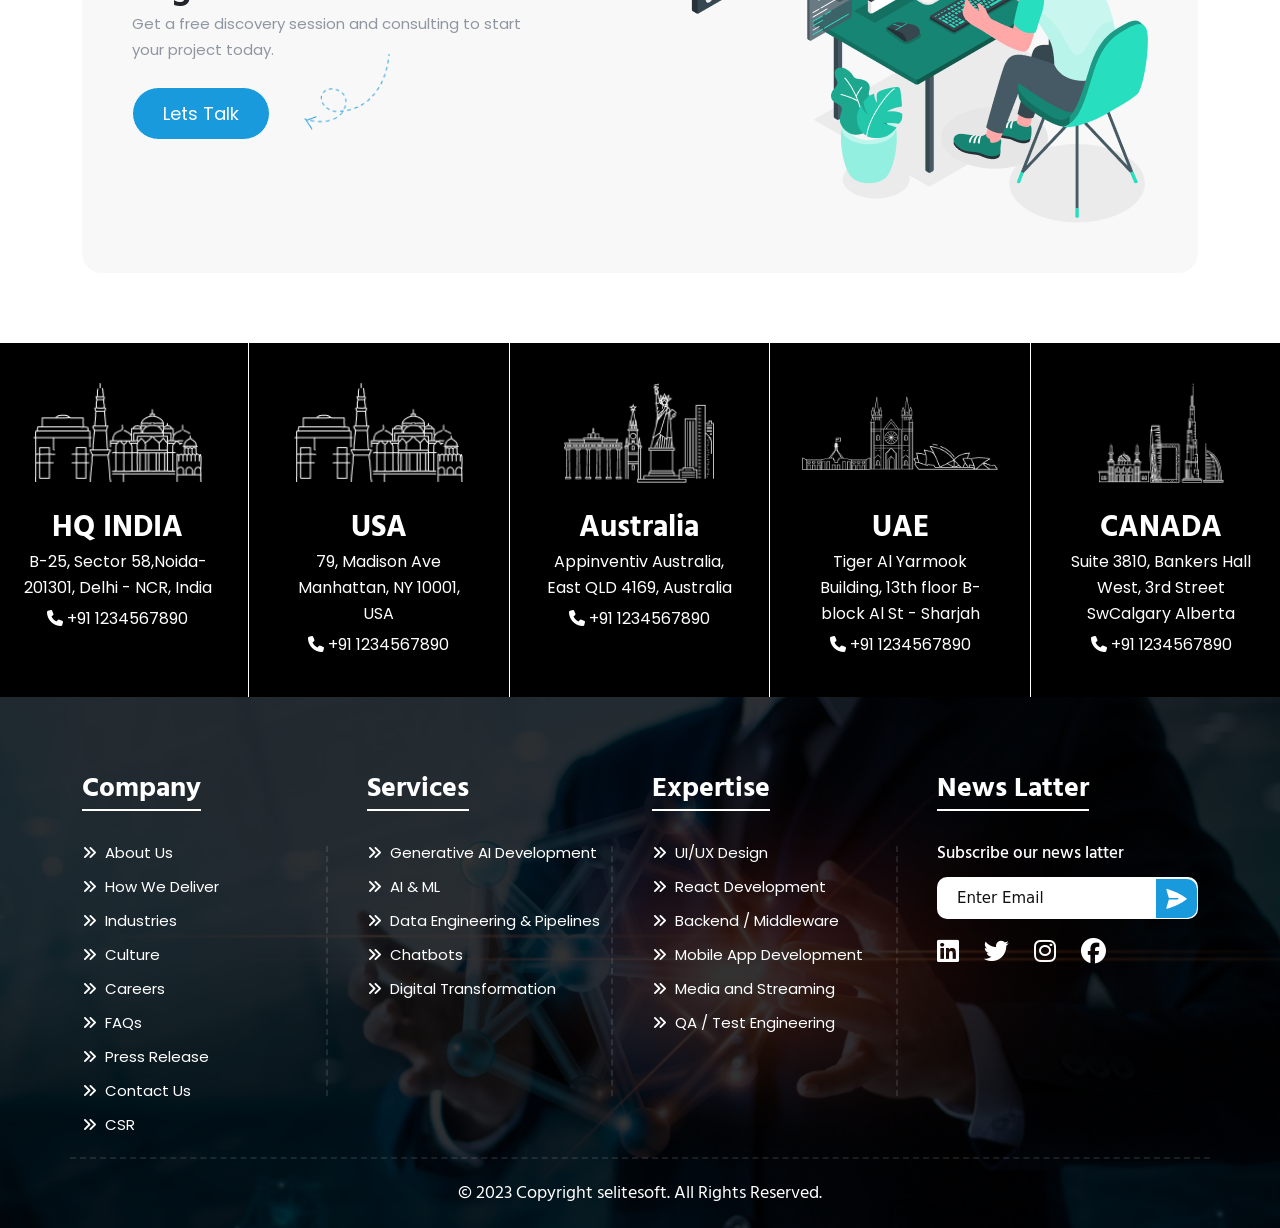
==== commit 6e21281e: "button change" ====
--- a/index.html
+++ b/index.html
@@ -48,7 +48,7 @@
                     <li><a href="contact.html">Contact Us</a></li>
                 </ul>
                 <div class="d-flex align-items-center">
-                    <a href="#" class="main-btn  me-xl-0 me-4"><span></span> Let's Talk</a>
+                    <a href="#" class="main-btn  me-xl-0 me-4"> Let's Talk</a>
                     <div class="mobmenu_action d-xl-none d-block ">
                         <i class="fa-solid fa-bars text-white"></i>
                     </div>
@@ -73,7 +73,7 @@
                             ipsum dolor
                             sit amet consectetur adipisicing elit. Non laboriosam accusamus eligendi beatae, debitis
                             numquam? Nesciunt voluptates molestias enim vero?</p>
-                        <a href="#" class="main-btn d-inline-block mt-4"><span></span> Let's Talk</a>
+                        <a href="#" class="main-btn d-inline-block mt-4"> Let's Talk</a>
                     </div>
                     <div class="big-circul"></div>
                     <div class="medium-circul"></div>
@@ -207,7 +207,7 @@
                         From A to Z of building beautiful apps, we do everything in-house, GeekyAnts style.</p>
                 </div>
                 <div class="col-md-4 mt-3 mt-md-0 text-center text-md-end">
-                    <a href="#" class="white_btn"><span></span> Let's Talk</a>
+                    <a href="#" class="white_btn"> Let's Talk</a>
                 </div>
             </div>
             <div class="row mt-3 mt-md-0">
@@ -220,7 +220,7 @@
                                 the printing and typesetting industry.
                                 Lorem Ipsum has been.</p>
                             <div class="text-center text-sm-start">
-                                <a href="#" class="best-btn d-inline-block mt-2"><span></span> Read More</a>
+                                <a href="#" class="best-btn d-inline-block mt-2"> Read More</a>
                             </div>
                         </div>
                     </div>
@@ -234,7 +234,7 @@
                                 the printing and typesetting industry.
                                 Lorem Ipsum has been.</p>
                             <div class="text-center text-sm-start">
-                                <a href="#" class="best-btn d-inline-block mt-2"><span></span> Read More</a>
+                                <a href="#" class="best-btn d-inline-block mt-2"> Read More</a>
                             </div>
                         </div>
                     </div>
@@ -248,7 +248,7 @@
                                 the printing and typesetting industry.
                                 Lorem Ipsum has been.</p>
                             <div class="text-center text-sm-start">
-                                <a href="#" class="best-btn d-inline-block mt-2"><span></span> Read More</a>
+                                <a href="#" class="best-btn d-inline-block mt-2"> Read More</a>
                             </div>
                         </div>
                     </div>
@@ -262,7 +262,7 @@
                                 the printing and typesetting industry.
                                 Lorem Ipsum has been.</p>
                             <div class="text-center text-sm-start">
-                                <a href="#" class="best-btn d-inline-block mt-2"><span></span> Read More</a>
+                                <a href="#" class="best-btn d-inline-block mt-2"> Read More</a>
                             </div>
                         </div>
                     </div>
@@ -276,7 +276,7 @@
                                 the printing and typesetting industry.
                                 Lorem Ipsum has been.</p>
                             <div class="text-center text-sm-start">
-                                <a href="#" class="best-btn d-inline-block mt-2"><span></span> Read More</a>
+                                <a href="#" class="best-btn d-inline-block mt-2"> Read More</a>
                             </div>
                         </div>
                     </div>
@@ -290,7 +290,7 @@
                                 the printing and typesetting industry.
                                 Lorem Ipsum has been.</p>
                             <div class="text-center text-sm-start">
-                                <a href="#" class="best-btn d-inline-block mt-2"><span></span> Read More</a>
+                                <a href="#" class="best-btn d-inline-block mt-2"> Read More</a>
                             </div>
                         </div>
                     </div>
@@ -325,7 +325,7 @@
                                             France, Germany, and the UK.
                                             Connect with potential partners
                                             attend events, and more.</p>
-                                        <a href="#" class="best-btn"><span></span> Read More</a>
+                                        <a href="#" class="best-btn"> Read More</a>
                                     </div>
                                     <div class="card-img-botoom">
                                         <img src="./assest/image/home-img/product-1.png" alt="" class="img-fluid w-100">
@@ -342,7 +342,7 @@
                                             France, Germany, and the UK.
                                             Connect with potential partners
                                             attend events, and more.</p>
-                                        <a href="#" class="best-btn"><span></span> Read More</a>
+                                        <a href="#" class="best-btn"> Read More</a>
                                     </div>
                                     <div class="card-img-botoom ">
                                         <img src="./assest/image/home-img/product-3.png" alt="" class="img-fluid w-100">
@@ -359,7 +359,7 @@
                                             France, Germany, and the UK.
                                             Connect with potential partners
                                             attend events, and more.</p>
-                                        <a href="#" class="best-btn"><span></span> Read More</a>
+                                        <a href="#" class="best-btn"> Read More</a>
                                     </div>
                                     <div class="card-img-botoom ">
                                         <img src="./assest/image/home-img/product-2.png" alt="" class="img-fluid w-100">
@@ -376,7 +376,7 @@
                                             France, Germany, and the UK.
                                             Connect with potential partners
                                             attend events, and more.</p>
-                                        <a href="#" class="best-btn"><span></span> Read More</a>
+                                        <a href="#" class="best-btn"> Read More</a>
                                     </div>
                                     <div class="card-img-botoom ">
                                         <img src="./assest/image/home-img/product-1.png" alt="" class="img-fluid w-100">
@@ -393,7 +393,7 @@
                                             France, Germany, and the UK.
                                             Connect with potential partners
                                             attend events, and more.</p>
-                                        <a href="#" class="best-btn"><span></span> Read More</a>
+                                        <a href="#" class="best-btn"> Read More</a>
                                     </div>
                                     <div class="card-img-botoom ">
                                         <img src="./assest/image/home-img/product-2.png" alt="" class="img-fluid w-100">
@@ -408,7 +408,7 @@
                 </div>
             </div>
             <div class="text-center">
-                <a href="#" class="white_btn"><span></span> Discover More</a>
+                <a href="#" class="white_btn"> Discover More</a>
             </div>
         </div>
     </section>
@@ -441,7 +441,7 @@
                             <p>With a deep understanding of regulatory mandates and reform impact, Radixweb helps
                                 developing finest solutions meeting objective of reducing cost and increasing profit.
                             </p>
-                            <a href="#" class="white_btn mt-4 d-inline-block"><span></span> Lets Talk</a>
+                            <a href="#" class="white_btn mt-4 d-inline-block"> Lets Talk</a>
                         </div>
                     </div>
                     <div class="item">
@@ -457,7 +457,7 @@
                             <p>With a deep understanding of regulatory mandates and reform impact, Radixweb helps
                                 developing finest solutions meeting objective of reducing cost and increasing profit.
                             </p>
-                            <a href="#" class="white_btn mt-4 d-inline-block"><span></span> Lets Talk</a>
+                            <a href="#" class="white_btn mt-4 d-inline-block"> Lets Talk</a>
                         </div>
                     </div>
                     <div class="item">
@@ -473,7 +473,7 @@
                             <p>With a deep understanding of regulatory mandates and reform impact, Radixweb helps
                                 developing finest solutions meeting objective of reducing cost and increasing profit.
                             </p>
-                            <a href="#" class="white_btn mt-4 d-inline-block"><span></span> Lets Talk</a>
+                            <a href="#" class="white_btn mt-4 d-inline-block"> Lets Talk</a>
                         </div>
                     </div>
                     <div class="item">
@@ -489,7 +489,7 @@
                             <p>With a deep understanding of regulatory mandates and reform impact, Radixweb helps
                                 developing finest solutions meeting objective of reducing cost and increasing profit.
                             </p>
-                            <a href="#" class="white_btn mt-4 d-inline-block"><span></span> Lets Talk</a>
+                            <a href="#" class="white_btn mt-4 d-inline-block"> Lets Talk</a>
                         </div>
                     </div>
                     <div class="item">
@@ -505,7 +505,7 @@
                             <p>With a deep understanding of regulatory mandates and reform impact, Radixweb helps
                                 developing finest solutions meeting objective of reducing cost and increasing profit.
                             </p>
-                            <a href="#" class="white_btn mt-4 d-inline-block"><span></span> Lets Talk</a>
+                            <a href="#" class="white_btn mt-4 d-inline-block"> Lets Talk</a>
                         </div>
                     </div>
                     <div class="item">
@@ -521,7 +521,7 @@
                             <p>With a deep understanding of regulatory mandates and reform impact, Radixweb helps
                                 developing finest solutions meeting objective of reducing cost and increasing profit.
                             </p>
-                            <a href="#" class="white_btn mt-4 d-inline-block"><span></span> Lets Talk</a>
+                            <a href="#" class="white_btn mt-4 d-inline-block"> Lets Talk</a>
                         </div>
                     </div>
                     <div class="item">
@@ -537,7 +537,7 @@
                             <p>With a deep understanding of regulatory mandates and reform impact, Radixweb helps
                                 developing finest solutions meeting objective of reducing cost and increasing profit.
                             </p>
-                            <a href="#" class="white_btn mt-4 d-inline-block"><span></span> Lets Talk</a>
+                            <a href="#" class="white_btn mt-4 d-inline-block"> Lets Talk</a>
                         </div>
                     </div>
                     <div class="item">
@@ -553,7 +553,7 @@
                             <p>With a deep understanding of regulatory mandates and reform impact, Radixweb helps
                                 developing finest solutions meeting objective of reducing cost and increasing profit.
                             </p>
-                            <a href="#" class="white_btn mt-4 d-inline-block"><span></span> Lets Talk</a>
+                            <a href="#" class="white_btn mt-4 d-inline-block"> Lets Talk</a>
                         </div>
                     </div>
                 </div>
@@ -671,7 +671,7 @@
                             <div class="col-lg-5 position-relative text-center text-lg-start">
                                 <h2>Let's BuildYour Product Together!</h2>
                                 <p>Get a free discovery session and consulting to start your project today.</p>
-                                <a href="#" class="white_btn mt-4 d-inline-block"><span></span> Lets Talk</a>
+                                <a href="#" class="white_btn mt-4 d-inline-block"> Lets Talk</a>
                                 <img src="./assest/image/home-img/buildYour-2.png" alt="image "
                                     class="building_erro d-none d-lg-block">
                             </div>
--- a/assest/css/style.css
+++ b/assest/css/style.css
@@ -88,6 +88,9 @@
 .title_padding_botoom{
   padding-bottom: 30px;
 }
+.lb-details{
+  display: none !important;
+}
 /*=============
     button 
   =============*/
@@ -100,32 +103,24 @@
   border: 1px solid #fff;
   display: inline;
   border-radius: 100px;
+  transition: all 0.4s ease;
 }
 
 .main-btn {
   padding: 14px 50px;
-
-}
-
+}
+.main-btn:hover {
+  color: #01013F;
+  background-color: #fff;
+}
 .white_btn {
   padding: 12px 30px;
   background-color: #199ADC;
 }
-
-.main-btn span,
-.white_btn span {
-  width: 10px;
-  height: 10px;
-  border-radius: 50%;
-  display: inline-block;
-}
-
-.main-btn span {
-  background-color: var(--blue-color);
-}
-
-.white_btn span {
-  background-color: #fff;
+.white_btn:hover{
+  background-color: transparent;
+  border: 1px solid #199ADC;
+  color: #199ADC;
 }
 
 .padding-y-70 {
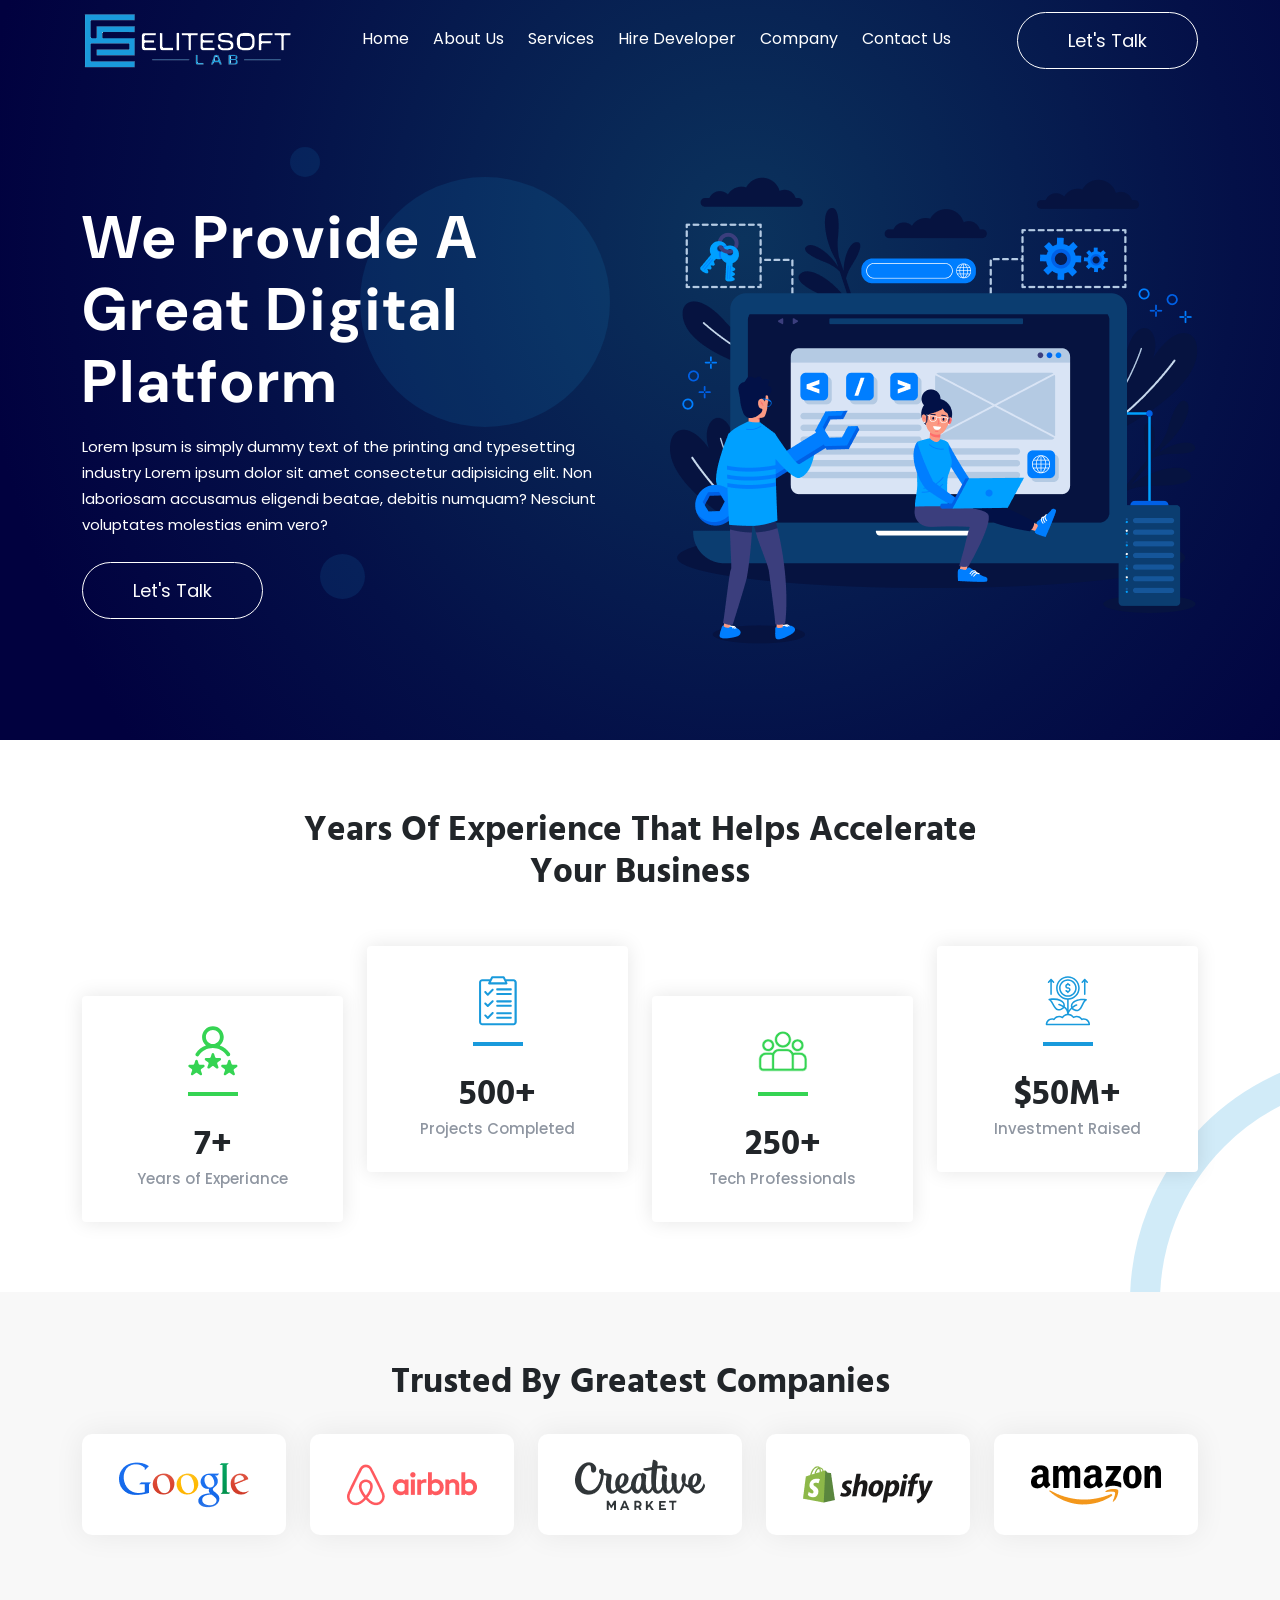
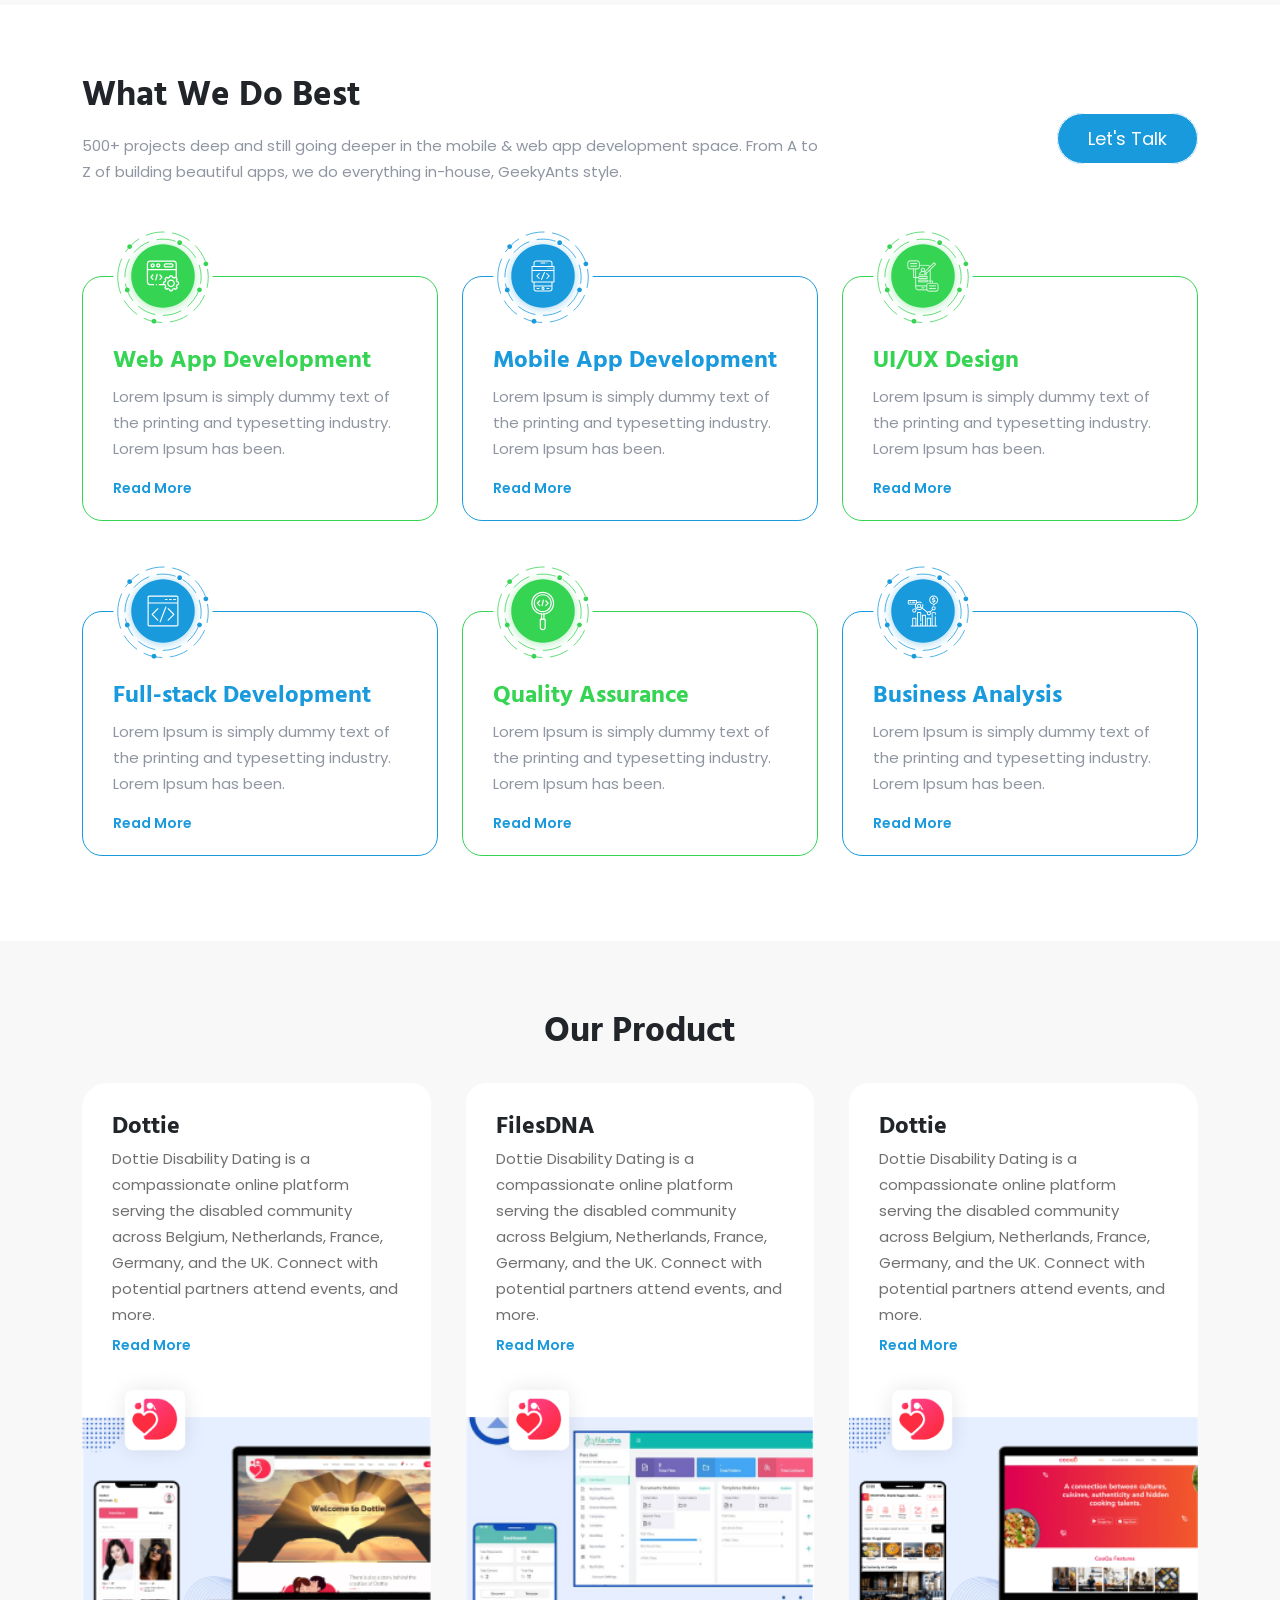
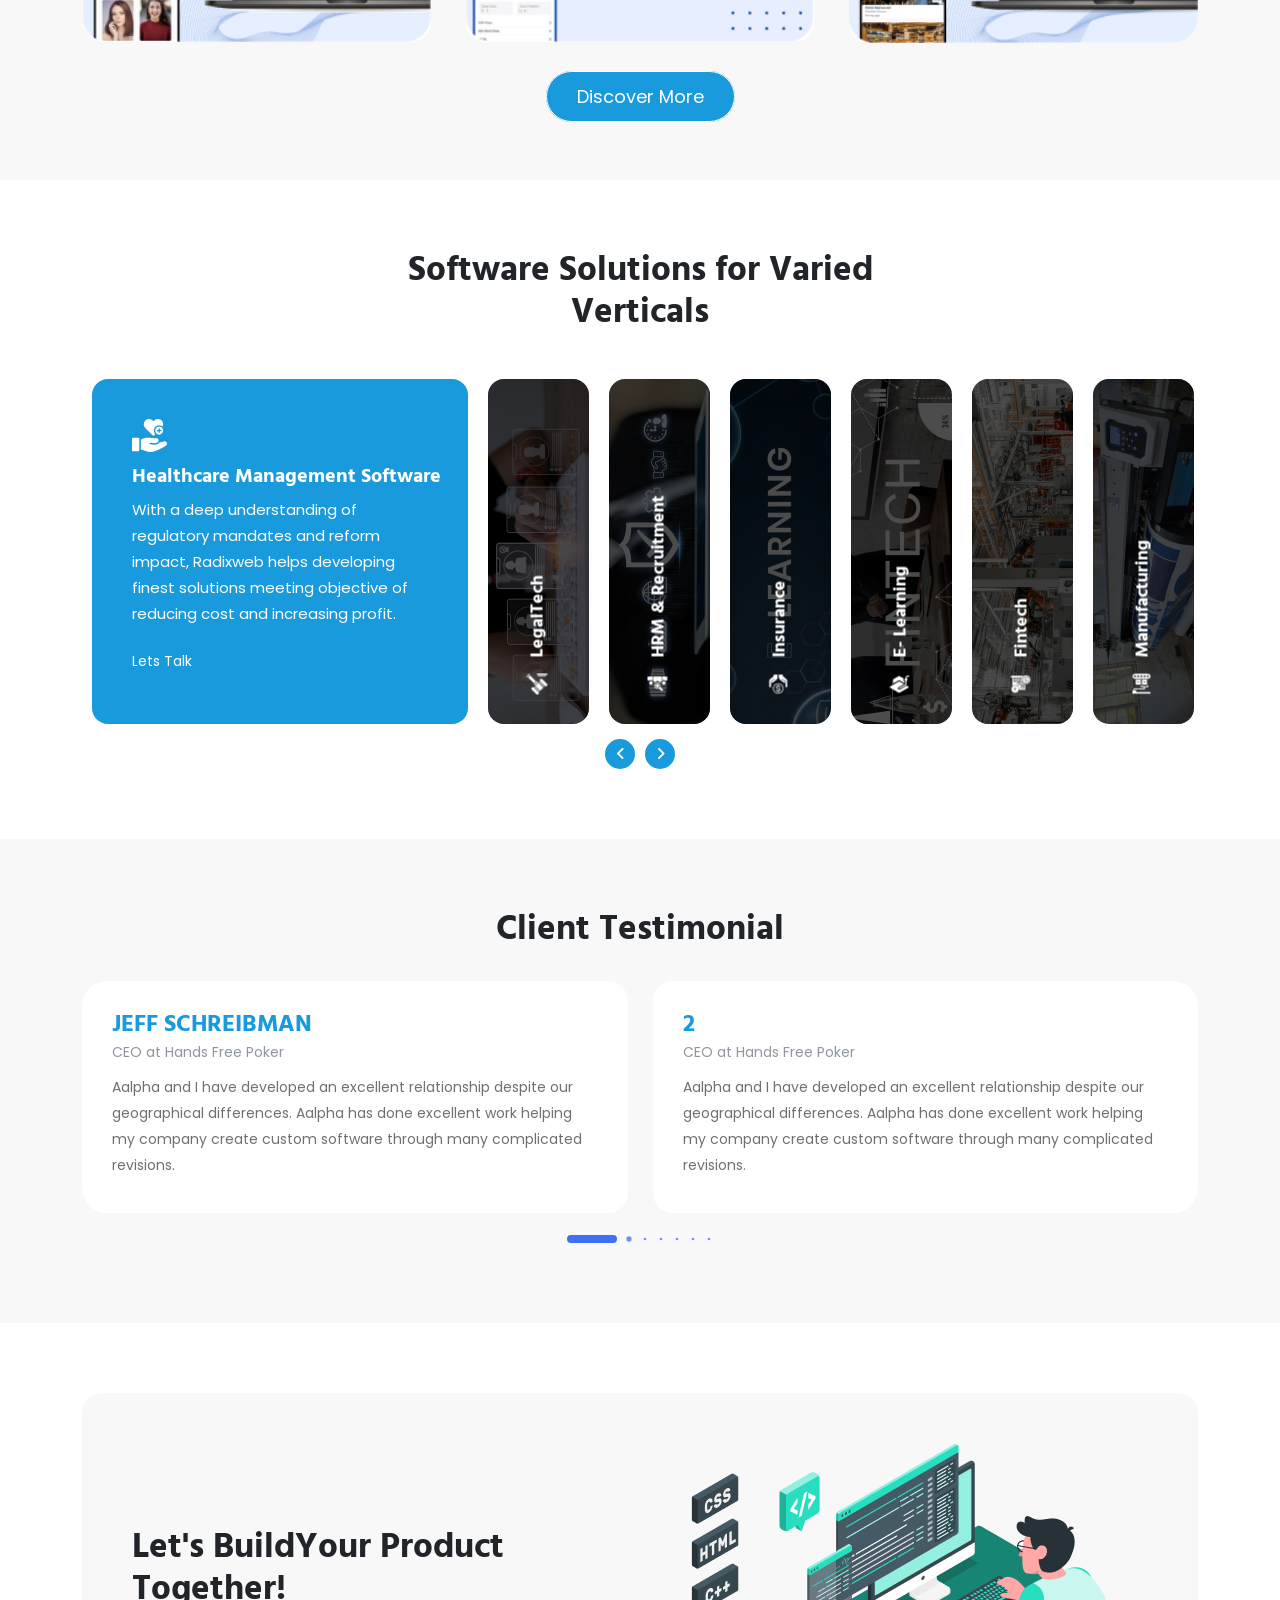
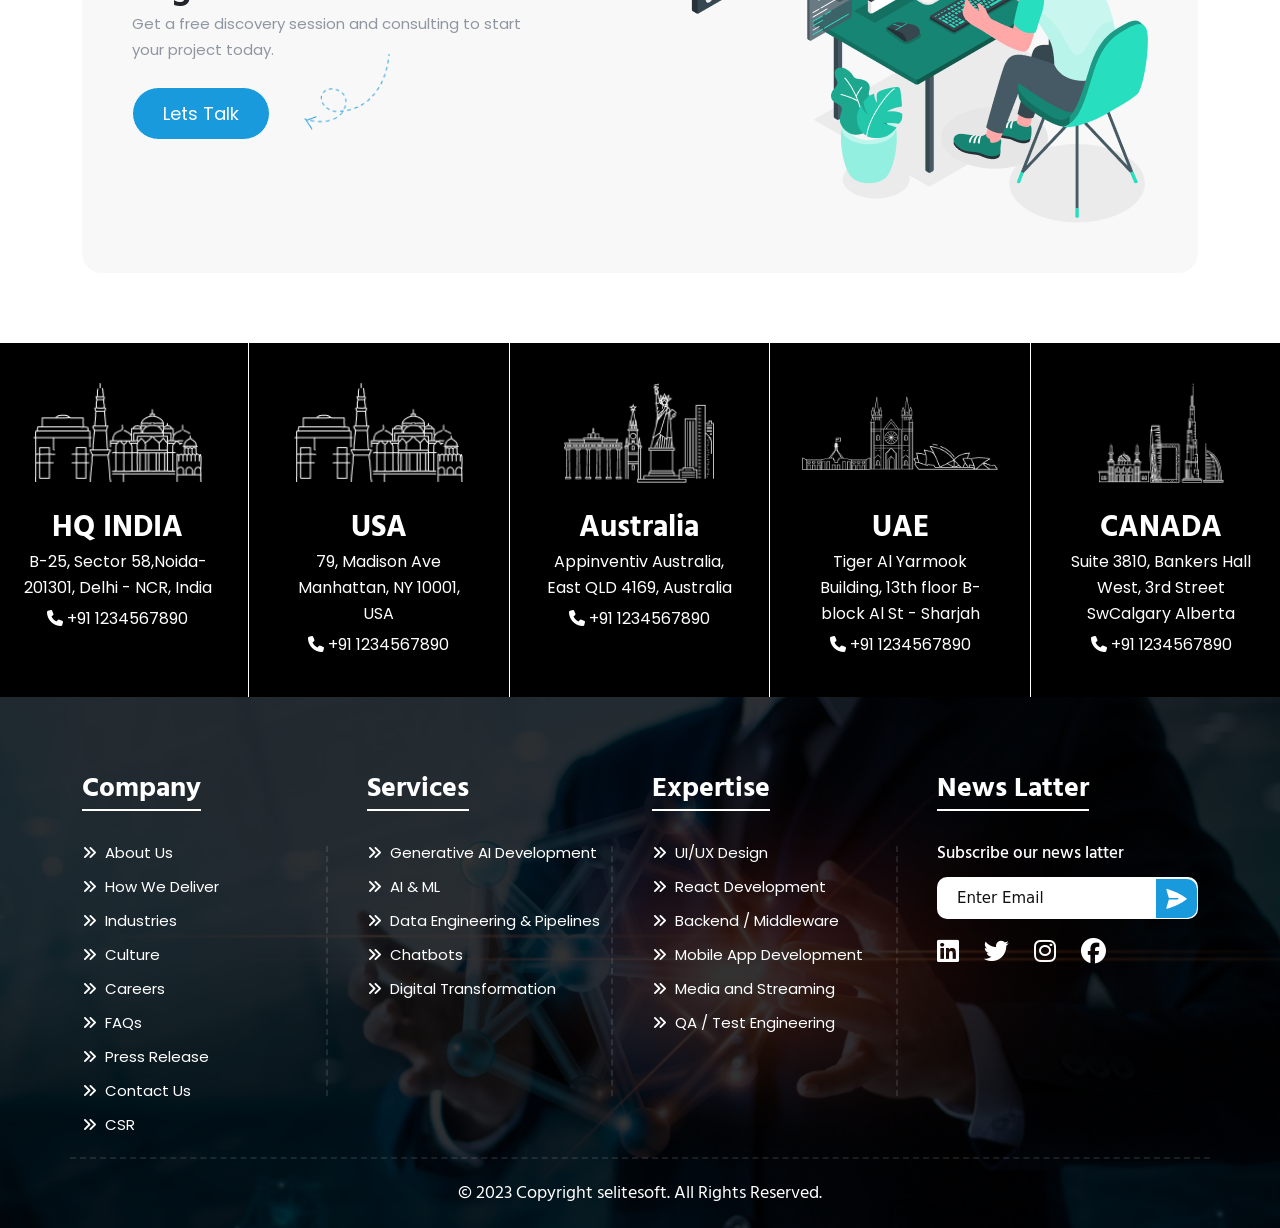
==== commit e86748f1: "done" ====
--- a/index.html
+++ b/index.html
@@ -427,7 +427,7 @@
                 </div>
             </div>
             <div class="game-section position-relative overflow-hidden">
-                <div class="owl-carousel custom-carousel owl-theme">
+                <div class="owl-carousel custom-carousel owl-theme" >
                     <div class="item active">
                         <div class="game_img position-relative h-100 w-100">
                             <img src="./assest/image/home-img/software-1.png" alt="img">
--- a/assest/css/style.css
+++ b/assest/css/style.css
@@ -415,7 +415,7 @@
   font-family: var(--poppins-text);
   font-size: 14px;
   color: var(--blue-color);
-  font-weight: 400;
+  font-weight: 600;
   position: relative;
 }
 
@@ -936,8 +936,12 @@
   color: #fff;
   font-size: 25px;
   margin-right: 20px;
-}
-
+  transition: all 0.4s ease;
+  cursor: pointer;
+}
+.footer .news_content .news_icon i:hover{
+  color: #199ADC;
+}
 /*** Back To Top ***/
 .scroll-top {
   position: fixed;
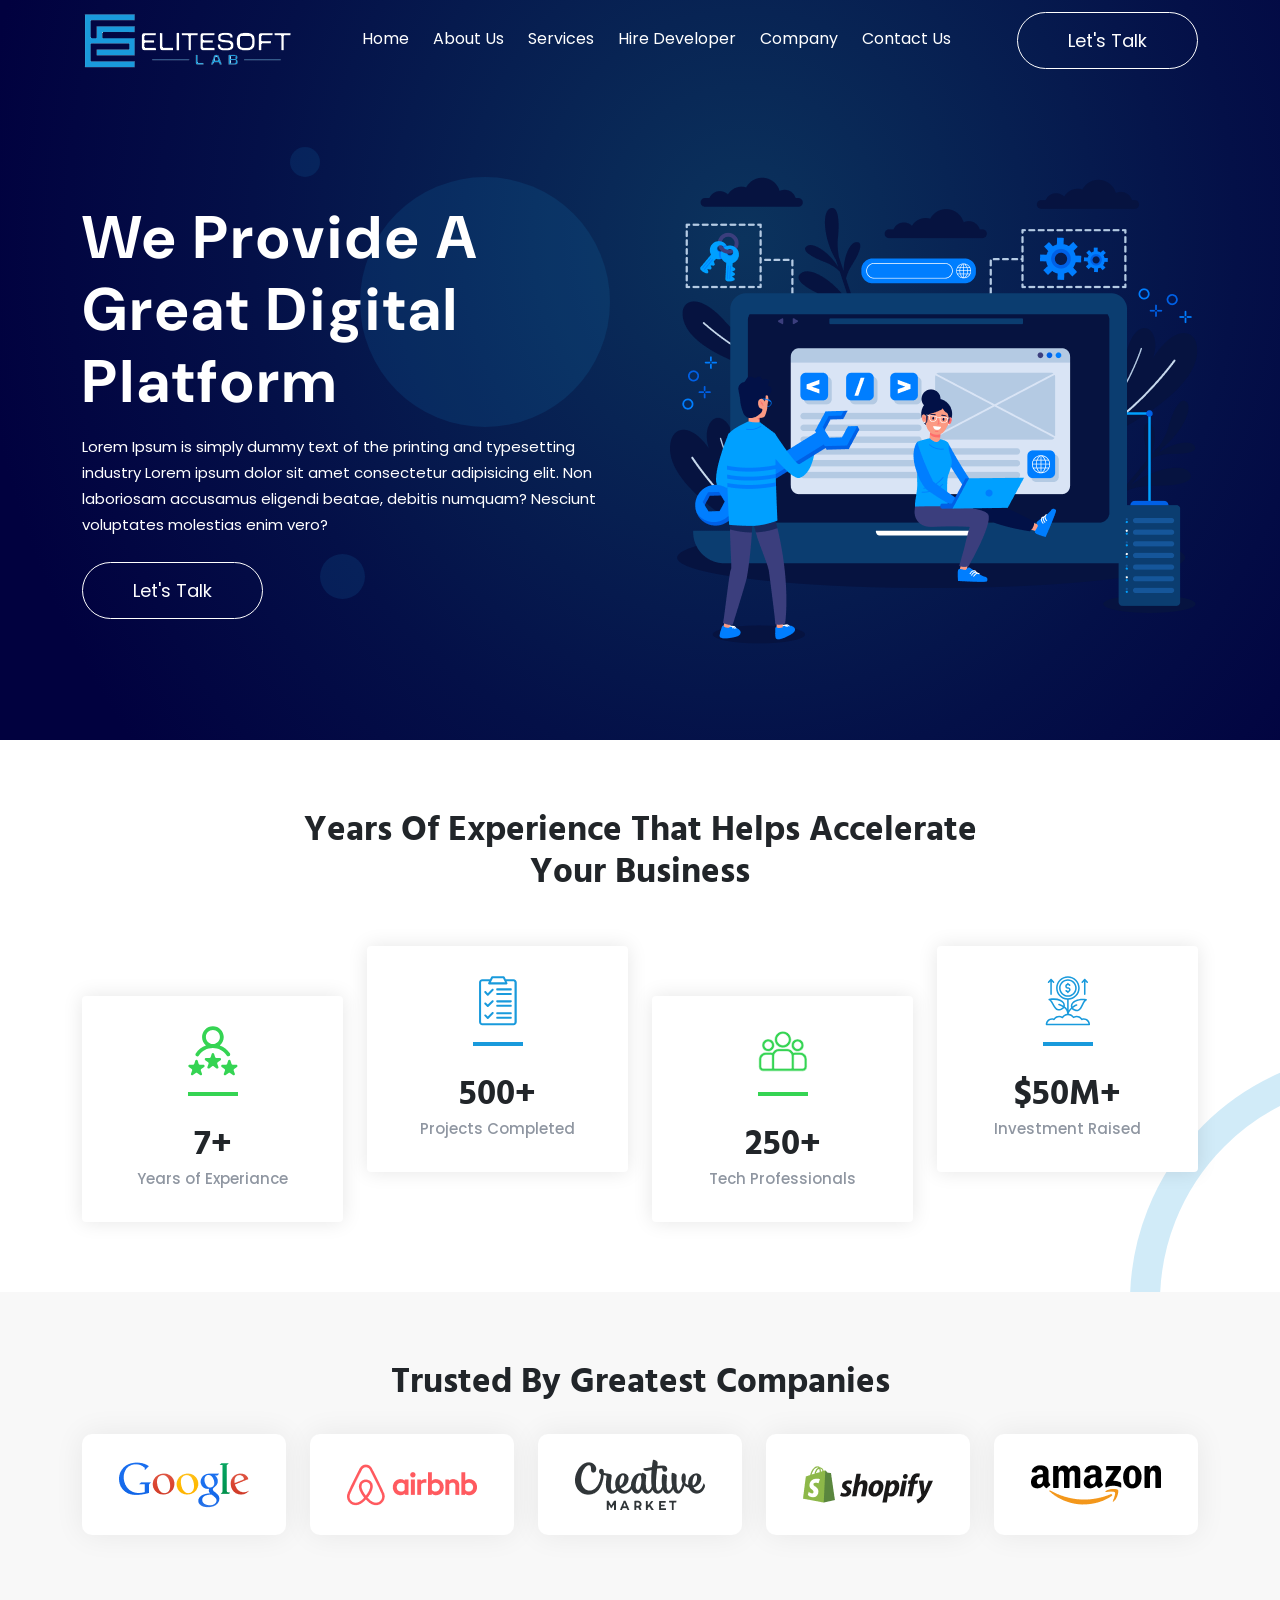
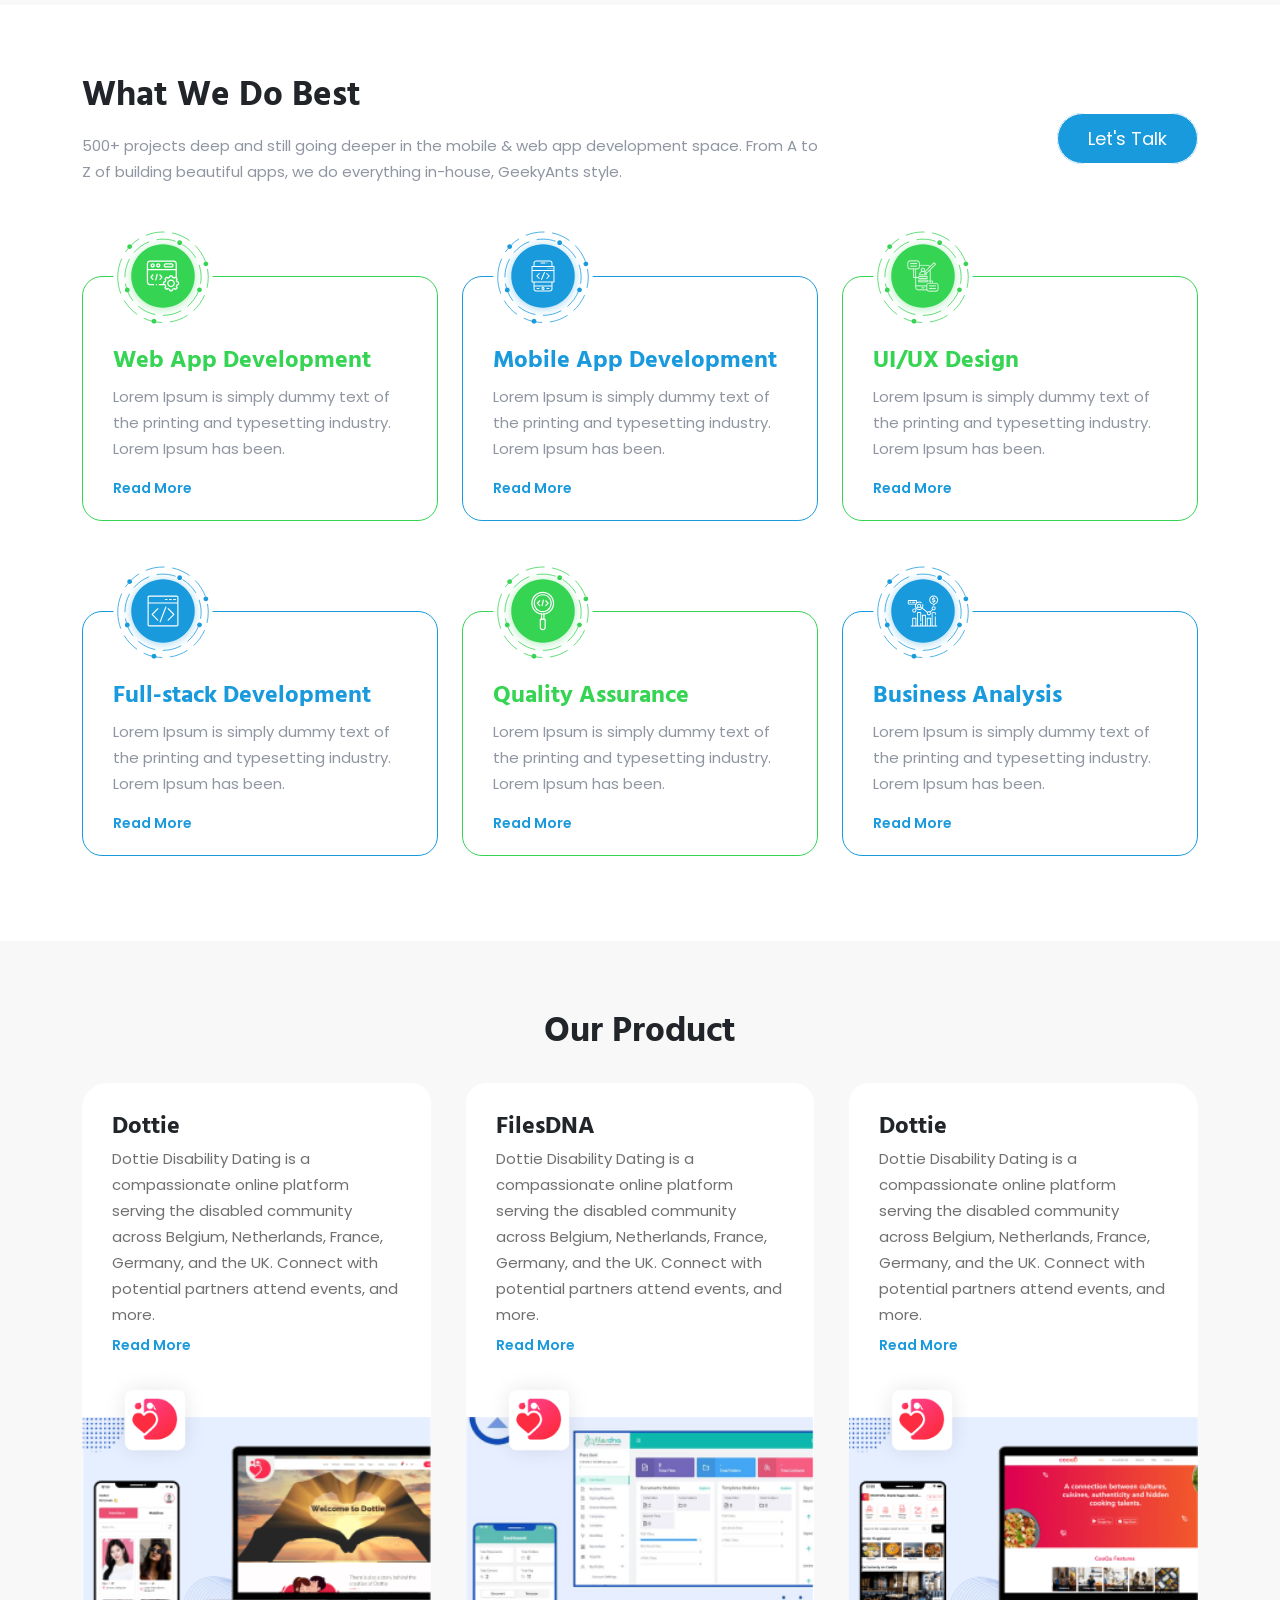
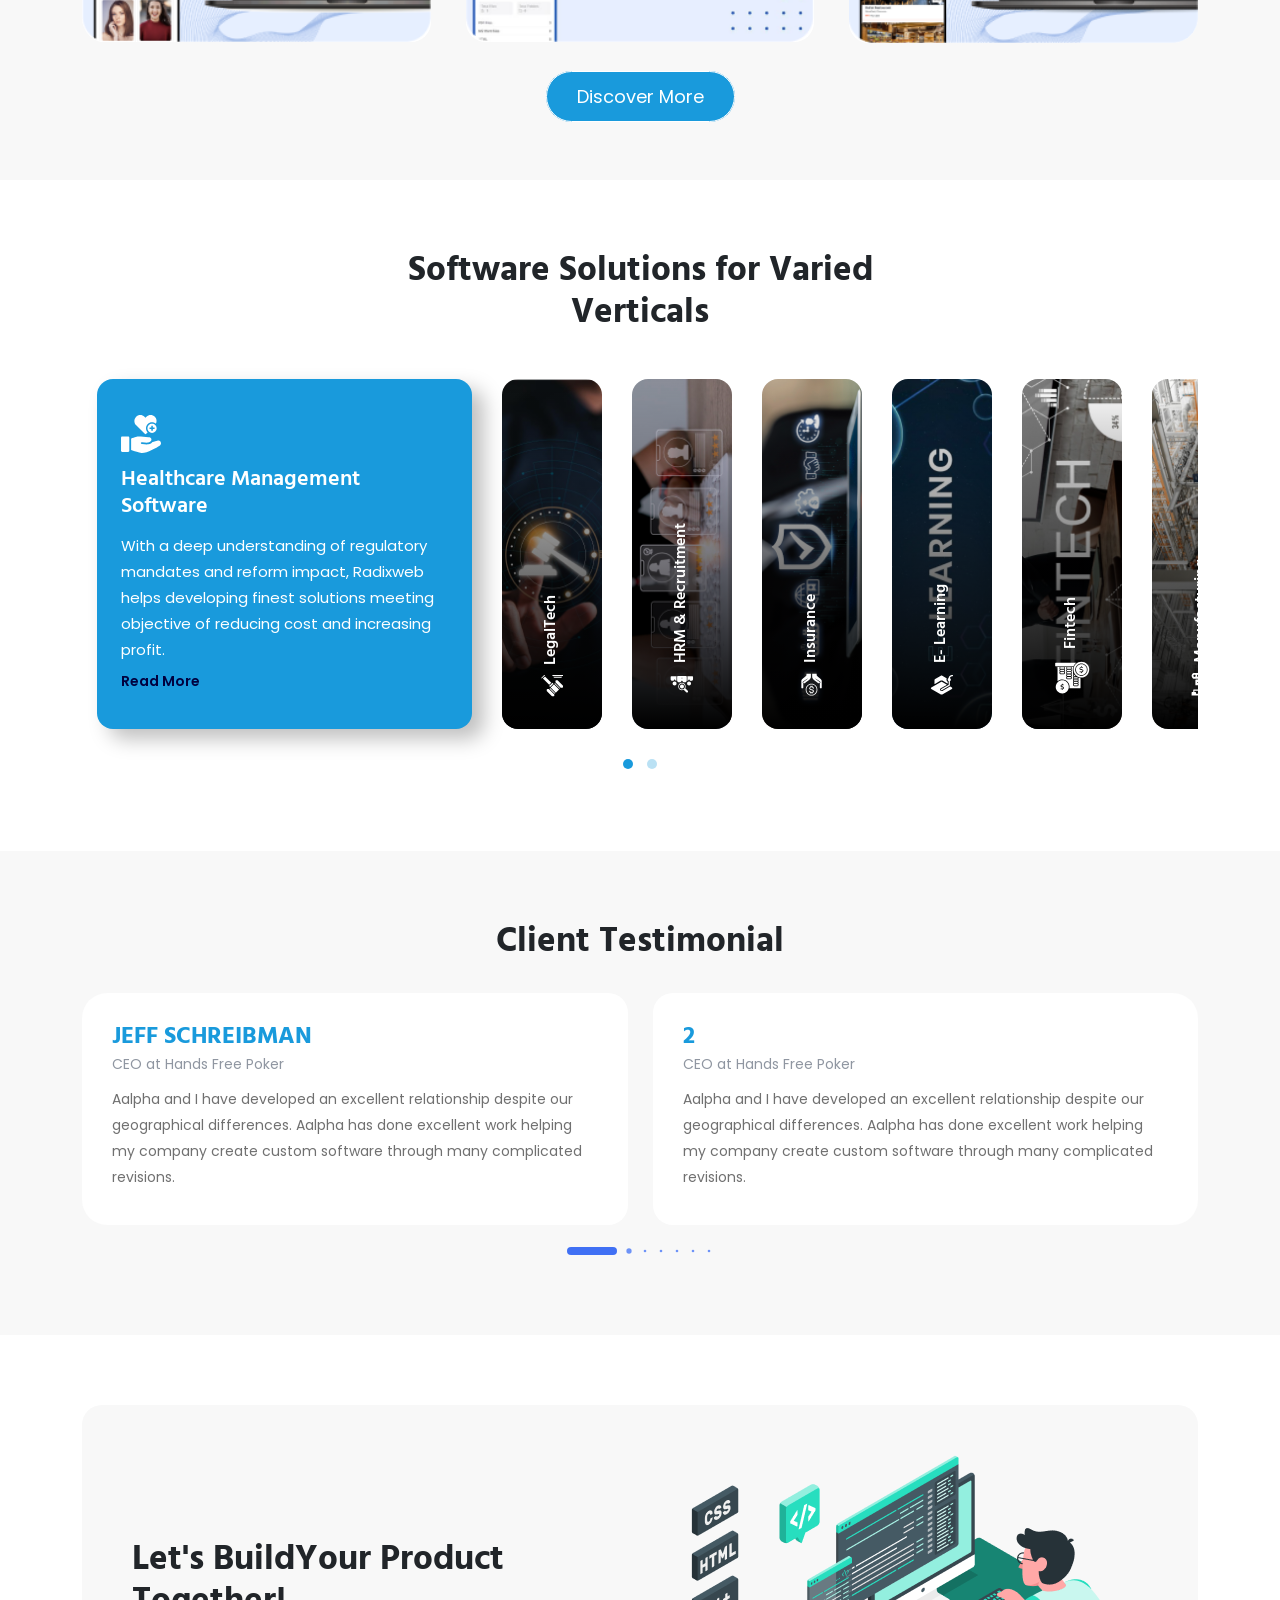
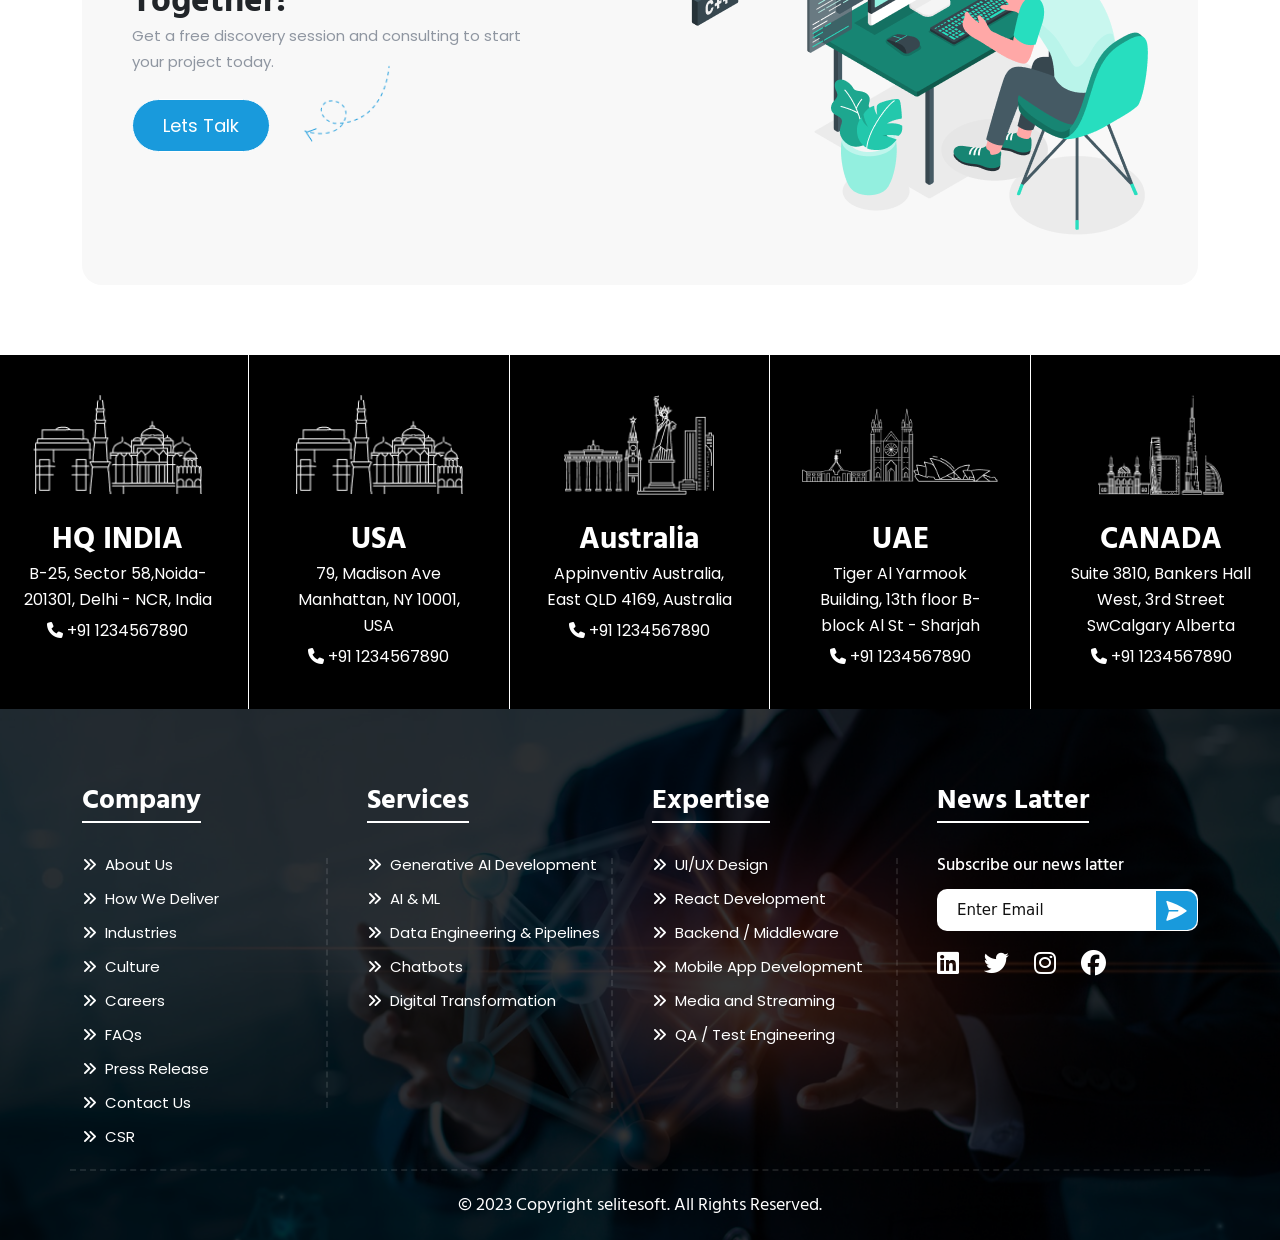
==== commit 31e63e29: "software done" ====
--- a/index.html
+++ b/index.html
@@ -9,6 +9,10 @@
     <link rel="stylesheet" href="./assest/css/vendor/fontawsome-all.min.css">
     <!-- swiper-bundle -->
     <link rel="stylesheet" href="./assest/css/vendor/swiper-bundle.min.css">
+    <!-- owal silder -->
+    <link rel="stylesheet" href="https://cdnjs.cloudflare.com/ajax/libs/OwlCarousel2/2.3.4/assets/owl.carousel.min.css">
+    <link rel="stylesheet"
+        href="https://cdnjs.cloudflare.com/ajax/libs/OwlCarousel2/2.3.4/assets/owl.theme.default.css">
     <!-- wow animate -->
     <link rel="stylesheet" href="./assest/css/vendor/wow-animate.css">
     <!-- bootstrap style -->
@@ -426,136 +430,156 @@
                     <h2 class="title_padding_botoom">Software Solutions for Varied Verticals</h2>
                 </div>
             </div>
-            <div class="game-section position-relative overflow-hidden">
-                <div class="owl-carousel custom-carousel owl-theme" >
+            <div class="game-section">
+                <div class="owl-carousel custom-carousel owl-theme">
                     <div class="item active">
-                        <div class="game_img position-relative h-100 w-100">
-                            <img src="./assest/image/home-img/software-1.png" alt="img">
+                        <div class="item_after">
+                            <img src="./assest/image/home-img/software-1.png" alt="img" class="item_bgimg">
+                            <div class="item_heding">
+                                <img src="./assest/image/home-img/software-svg-1.svg" alt="svg" class="item_logo">
+                                <h3>Healthcare Management Software</h3>
+                            </div>
                         </div>
                         <div class="item-desc">
-                            <div class="game_title">
-                                <img src="./assest/image/home-img/software-svg-1.svg" alt=""
-                                    class="img-fluid mb-1 me-3">
-                                <h3>Healthcare Management Software</h3>
-                            </div>
+                            <img src="./assest/image/home-img/software-svg-1.svg" alt="svg" class="item_logo">
+                            <h3>Healthcare Management Software</h3>
                             <p>With a deep understanding of regulatory mandates and reform impact, Radixweb helps
-                                developing finest solutions meeting objective of reducing cost and increasing profit.
-                            </p>
-                            <a href="#" class="white_btn mt-4 d-inline-block"> Lets Talk</a>
+                                developing
+                                finest solutions meeting objective of reducing cost and increasing profit.</p>
+                            <a href="#" class="best-btn d-inline-block mt-2"> Read More</a>
                         </div>
                     </div>
                     <div class="item">
-                        <div class="game_img position-relative h-100 w-100">
-                            <img src="./assest/image/home-img/software-2.png" alt="img">
+                        <div class="item_after">
+                            <img src="./assest/image/home-img/software-1.png" alt="img" class="item_bgimg">
+                            <div class="item_heding">
+                                <img src="./assest/image/home-img/software-svg-2.svg" alt="svg" class="item_logo">
+                                <h3>LegalTech</h3>
+                            </div>
                         </div>
                         <div class="item-desc">
-                            <div class="game_title">
-                                <img src="./assest/image/home-img/software-svg-2.svg" alt=""
-                                    class="img-fluid mb-1 me-3">
-                                <h3>LegalTech</h3>
-                            </div>
+                            <img src="./assest/image/home-img/software-svg-2.svg" alt="svg"
+                                class="item_logo item_logo_roted">
+                            <h3>LegalTech</h3>
                             <p>With a deep understanding of regulatory mandates and reform impact, Radixweb helps
-                                developing finest solutions meeting objective of reducing cost and increasing profit.
-                            </p>
-                            <a href="#" class="white_btn mt-4 d-inline-block"> Lets Talk</a>
+                                developing
+                                finest solutions meeting objective of reducing cost and increasing profit.</p>
+                            <a href="#" class="best-btn d-inline-block mt-2"> Read More</a>
+
                         </div>
                     </div>
                     <div class="item">
-                        <div class="game_img position-relative h-100 w-100">
-                            <img src="./assest/image/home-img/software-3.png" alt="img">
+                        <div class="item_after">
+                            <img src="./assest/image/home-img/software-2.png" alt="img" class="item_bgimg">
+                            <div class="item_heding">
+                                <img src="./assest/image/home-img/software-svg-3.svg" alt="svg" class="item_logo">
+                                <h3>HRM & Recruitment</h3>
+                            </div>
                         </div>
                         <div class="item-desc">
-                            <div class="game_title">
-                                <img src="./assest/image/home-img/software-svg-3.svg" alt=""
-                                    class="img-fluid mb-1 me-3">
-                                <h3>HRM & Recruitment</h3>
-                            </div>
+                            <img src="./assest/image/home-img/software-svg-3.svg" alt="svg"
+                                class="item_logo item_logo_roted">
+                            <h3>HRM & Recruitment</h3>
                             <p>With a deep understanding of regulatory mandates and reform impact, Radixweb helps
-                                developing finest solutions meeting objective of reducing cost and increasing profit.
-                            </p>
-                            <a href="#" class="white_btn mt-4 d-inline-block"> Lets Talk</a>
+                                developing
+                                finest solutions meeting objective of reducing cost and increasing profit.</p>
+                            <a href="#" class="best-btn d-inline-block mt-2"> Read More</a>
+
                         </div>
                     </div>
                     <div class="item">
-                        <div class="game_img position-relative h-100 w-100">
-                            <img src="./assest/image/home-img/software-4.png" alt="img">
+                        <div class="item_after">
+                            <img src="./assest/image/home-img/software-3.png" alt="img" class="item_bgimg">
+                            <div class="item_heding">
+                                <img src="./assest/image/home-img/software-svg-4.svg" alt="svg" class="item_logo">
+                                <h3>Insurance</h3>
+                            </div>
                         </div>
                         <div class="item-desc">
-                            <div class="game_title">
-                                <img src="./assest/image/home-img/software-svg-4.svg" alt=""
-                                    class="img-fluid mb-1 me-3">
-                                <h3>Insurance</h3>
-                            </div>
+                            <img src="./assest/image/home-img/software-svg-4.svg" alt="svg"
+                                class="item_logo item_logo_roted">
+                            <h3>Insurance</h3>
                             <p>With a deep understanding of regulatory mandates and reform impact, Radixweb helps
-                                developing finest solutions meeting objective of reducing cost and increasing profit.
-                            </p>
-                            <a href="#" class="white_btn mt-4 d-inline-block"> Lets Talk</a>
+                                developing
+                                finest solutions meeting objective of reducing cost and increasing profit.</p>
+                            <a href="#" class="best-btn d-inline-block mt-2"> Read More</a>
                         </div>
                     </div>
                     <div class="item">
-                        <div class="game_img position-relative h-100 w-100">
-                            <img src="./assest/image/home-img/software-5.png" alt="img">
+                        <div class="item_after">
+                            <img src="./assest/image/home-img/software-4.png" alt="img" class="item_bgimg">
+                            <div class="item_heding">
+                                <img src="./assest/image/home-img/software-svg-5.svg" alt="svg" class="item_logo">
+                                <h3>E- Learning</h3>
+                            </div>
                         </div>
                         <div class="item-desc">
-                            <div class="game_title">
-                                <img src="./assest/image/home-img/software-svg-5.svg" alt=""
-                                    class="img-fluid mb-1 me-3">
-                                <h3>E- Learning</h3>
-                            </div>
+                            <img src="./assest/image/home-img/software-svg-5.svg" alt="svg"
+                                class="item_logo item_logo_roted">
+                            <h3>E- Learning</h3>
                             <p>With a deep understanding of regulatory mandates and reform impact, Radixweb helps
-                                developing finest solutions meeting objective of reducing cost and increasing profit.
-                            </p>
-                            <a href="#" class="white_btn mt-4 d-inline-block"> Lets Talk</a>
+                                developing
+                                finest solutions meeting objective of reducing cost and increasing profit.</p>
+                            <a href="#" class="best-btn d-inline-block mt-2"> Read More</a>
+
                         </div>
                     </div>
                     <div class="item">
-                        <div class="game_img position-relative h-100 w-100">
-                            <img src="./assest/image/home-img/software-6.png" alt="img">
+                        <div class="item_after">
+                            <img src="./assest/image/home-img/software-5.png" alt="img" class="item_bgimg">
+                            <div class="item_heding">
+                                <img src="./assest/image/home-img/software-svg-6.svg" alt="svg" class="item_logo">
+                                <h3>Fintech</h3>
+                            </div>
                         </div>
                         <div class="item-desc">
-                            <div class="game_title">
-                                <img src="./assest/image/home-img/software-svg-6.svg" alt=""
-                                    class="img-fluid mb-1 me-3">
-                                <h3>Fintech</h3>
-                            </div>
+                            <img src="./assest/image/home-img/software-svg-6.svg" alt="svg"
+                                class="item_logo item_logo_roted">
+                            <h3>Fintech</h3>
                             <p>With a deep understanding of regulatory mandates and reform impact, Radixweb helps
-                                developing finest solutions meeting objective of reducing cost and increasing profit.
-                            </p>
-                            <a href="#" class="white_btn mt-4 d-inline-block"> Lets Talk</a>
+                                developing
+                                finest solutions meeting objective of reducing cost and increasing profit.</p>
+                            <a href="#" class="best-btn d-inline-block mt-2"> Read More</a>
+
                         </div>
                     </div>
                     <div class="item">
-                        <div class="game_img position-relative h-100 w-100">
-                            <img src="./assest/image/home-img/software-7.png" alt="img">
+                        <div class="item_after">
+                            <img src="./assest/image/home-img/software-6.png" alt="img" class="item_bgimg">
+                            <div class="item_heding">
+                                <img src="./assest/image/home-img/software-svg-7.svg" alt="svg" class="item_logo">
+                                <h3>Manufacturing</h3>
+                            </div>
                         </div>
                         <div class="item-desc">
-                            <div class="game_title">
-                                <img src="./assest/image/home-img/software-svg-7.svg" alt=""
-                                    class="img-fluid mb-1 me-3">
-                                <h3>Manufacturing</h3>
-                            </div>
+                            <img src="./assest/image/home-img/software-svg-7.svg" alt="svg"
+                                class="item_logo item_logo_roted">
+                            <h3>Manufacturing</h3>
                             <p>With a deep understanding of regulatory mandates and reform impact, Radixweb helps
-                                developing finest solutions meeting objective of reducing cost and increasing profit.
-                            </p>
-                            <a href="#" class="white_btn mt-4 d-inline-block"> Lets Talk</a>
+                                developing
+                                finest solutions meeting objective of reducing cost and increasing profit.</p>
+                            <a href="#" class="best-btn d-inline-block mt-2"> Read More</a>
                         </div>
                     </div>
                     <div class="item">
-                        <div class="game_img position-relative h-100 w-100">
-                            <img src="./assest/image/home-img/software-1.png" alt="img">
+                        <div class="item_after">
+                            <img src="./assest/image/home-img/software-7.png" alt="img" class="item_bgimg">
+                            <div class="item_heding">
+                                <img src="./assest/image/home-img/software-svg-8.svg" alt="svg" class="item_logo">
+                                <h3>Printing</h3>
+                            </div>
                         </div>
                         <div class="item-desc">
-                            <div class="game_title">
-                                <img src="./assest/image/home-img/software-svg-8.svg" alt=""
-                                    class="img-fluid mb-1 me-3">
-                                <h3>Printing</h3>
-                            </div>
+                            <img src="./assest/image/home-img/software-svg-8.svg" alt="svg"
+                                class="item_logo item_logo_roted">
+                            <h3>Printing</h3>
                             <p>With a deep understanding of regulatory mandates and reform impact, Radixweb helps
-                                developing finest solutions meeting objective of reducing cost and increasing profit.
-                            </p>
-                            <a href="#" class="white_btn mt-4 d-inline-block"> Lets Talk</a>
-                        </div>
-                    </div>
+                                developing
+                                finest solutions meeting objective of reducing cost and increasing profit.</p>
+                            <a href="#" class="best-btn d-inline-block mt-2"> Read More</a>
+                        </div>
+                    </div>
+
                 </div>
             </div>
         </div>
@@ -775,63 +799,63 @@
     ================-->
     <footer class="footer">
         <div class="container">
-                <div class="row bottom_dashed">
-                    <div class="col-xl-3 col-sm-6">
-                        <h3>Company</h3>
-                        <ul class="footer_menu_list">
-                            <li><a href="#"><i class="fa-solid fa-angles-right me-2"></i>About Us</a></li>
-                            <li><a href="#"><i class="fa-solid fa-angles-right me-2"></i>How We Deliver</a></li>
-                            <li><a href="#"><i class="fa-solid fa-angles-right me-2"></i>Industries</a></li>
-                            <li><a href="#"><i class="fa-solid fa-angles-right me-2"></i>Culture</a></li>
-                            <li><a href="#"><i class="fa-solid fa-angles-right me-2"></i>Careers</a></li>
-                            <li><a href="#"><i class="fa-solid fa-angles-right me-2"></i>FAQs</a></li>
-                            <li><a href="#"><i class="fa-solid fa-angles-right me-2"></i>Press Release</a></li>
-                            <li><a href="#"><i class="fa-solid fa-angles-right me-2"></i>Contact Us</a></li>
-                            <li><a href="#"><i class="fa-solid fa-angles-right me-2"></i>CSR</a></li>
-                        </ul>
-                    </div>
-                    <div class="col-xl-3 col-sm-6">
-                        <h3>Services</h3>
-                        <ul class="footer_menu_list">
-                            <li><a href="#"><i class="fa-solid fa-angles-right me-2"></i>Generative AI Development</a>
-                            </li>
-                            <li><a href="#"><i class="fa-solid fa-angles-right me-2"></i>AI & ML</a></li>
-                            <li><a href="#"><i class="fa-solid fa-angles-right me-2"></i>Data Engineering &
-                                    Pipelines</a>
-                            </li>
-                            <li><a href="#"><i class="fa-solid fa-angles-right me-2"></i>Chatbots</a></li>
-                            <li><a href="#"><i class="fa-solid fa-angles-right me-2"></i>Digital Transformation</a></li>
-                        </ul>
-                    </div>
-                    <div class="col-xl-3 col-sm-6">
-                        <h3>Expertise</h3>
-                        <ul class="footer_menu_list">
-                            <li><a href="#"><i class="fa-solid fa-angles-right me-2"></i>UI/UX Design</a></li>
-                            <li><a href="#"><i class="fa-solid fa-angles-right me-2"></i>React Development</a></li>
-                            <li><a href="#"><i class="fa-solid fa-angles-right me-2"></i>Backend / Middleware</a></li>
-                            <li><a href="#"><i class="fa-solid fa-angles-right me-2"></i>Mobile App Development</a></li>
-                            <li><a href="#"><i class="fa-solid fa-angles-right me-2"></i>Media and Streaming</a></li>
-                            <li><a href="#"><i class="fa-solid fa-angles-right me-2"></i>QA / Test Engineering</a></li>
-                        </ul>
-                    </div>
-                    <div class="col-xl-3 col-sm-6">
-                        <h3>News Latter</h3>
-                        <div class="news_content">
-                            <p>Subscribe our news latter</p>
-                            <div class="news_form">
-                                <input type="text" placeholder="Enter Email">
-                                <span class="news_input position-absolute d-flex   align-items-center"><img
-                                        src="./assest/image/home-img/footer_svg-2.svg" alt=""></span>
-                            </div>
-                            <div class="news_icon">
-                                <i class="fa-brands fa-linkedin"></i>
-                                <i class="fa-brands fa-twitter"></i>
-                                <i class="fa-brands fa-instagram"></i>
-                                <i class="fa-brands fa-facebook"></i>
-                            </div>
-                        </div>
-                    </div>
-                </div>
+            <div class="row bottom_dashed">
+                <div class="col-xl-3 col-sm-6">
+                    <h3>Company</h3>
+                    <ul class="footer_menu_list">
+                        <li><a href="#"><i class="fa-solid fa-angles-right me-2"></i>About Us</a></li>
+                        <li><a href="#"><i class="fa-solid fa-angles-right me-2"></i>How We Deliver</a></li>
+                        <li><a href="#"><i class="fa-solid fa-angles-right me-2"></i>Industries</a></li>
+                        <li><a href="#"><i class="fa-solid fa-angles-right me-2"></i>Culture</a></li>
+                        <li><a href="#"><i class="fa-solid fa-angles-right me-2"></i>Careers</a></li>
+                        <li><a href="#"><i class="fa-solid fa-angles-right me-2"></i>FAQs</a></li>
+                        <li><a href="#"><i class="fa-solid fa-angles-right me-2"></i>Press Release</a></li>
+                        <li><a href="#"><i class="fa-solid fa-angles-right me-2"></i>Contact Us</a></li>
+                        <li><a href="#"><i class="fa-solid fa-angles-right me-2"></i>CSR</a></li>
+                    </ul>
+                </div>
+                <div class="col-xl-3 col-sm-6">
+                    <h3>Services</h3>
+                    <ul class="footer_menu_list">
+                        <li><a href="#"><i class="fa-solid fa-angles-right me-2"></i>Generative AI Development</a>
+                        </li>
+                        <li><a href="#"><i class="fa-solid fa-angles-right me-2"></i>AI & ML</a></li>
+                        <li><a href="#"><i class="fa-solid fa-angles-right me-2"></i>Data Engineering &
+                                Pipelines</a>
+                        </li>
+                        <li><a href="#"><i class="fa-solid fa-angles-right me-2"></i>Chatbots</a></li>
+                        <li><a href="#"><i class="fa-solid fa-angles-right me-2"></i>Digital Transformation</a></li>
+                    </ul>
+                </div>
+                <div class="col-xl-3 col-sm-6">
+                    <h3>Expertise</h3>
+                    <ul class="footer_menu_list">
+                        <li><a href="#"><i class="fa-solid fa-angles-right me-2"></i>UI/UX Design</a></li>
+                        <li><a href="#"><i class="fa-solid fa-angles-right me-2"></i>React Development</a></li>
+                        <li><a href="#"><i class="fa-solid fa-angles-right me-2"></i>Backend / Middleware</a></li>
+                        <li><a href="#"><i class="fa-solid fa-angles-right me-2"></i>Mobile App Development</a></li>
+                        <li><a href="#"><i class="fa-solid fa-angles-right me-2"></i>Media and Streaming</a></li>
+                        <li><a href="#"><i class="fa-solid fa-angles-right me-2"></i>QA / Test Engineering</a></li>
+                    </ul>
+                </div>
+                <div class="col-xl-3 col-sm-6">
+                    <h3>News Latter</h3>
+                    <div class="news_content">
+                        <p>Subscribe our news latter</p>
+                        <div class="news_form">
+                            <input type="text" placeholder="Enter Email">
+                            <span class="news_input position-absolute d-flex   align-items-center"><img
+                                    src="./assest/image/home-img/footer_svg-2.svg" alt=""></span>
+                        </div>
+                        <div class="news_icon">
+                            <i class="fa-brands fa-linkedin"></i>
+                            <i class="fa-brands fa-twitter"></i>
+                            <i class="fa-brands fa-instagram"></i>
+                            <i class="fa-brands fa-facebook"></i>
+                        </div>
+                    </div>
+                </div>
+            </div>
         </div>
         <h6 class="text-center text-white py-4 fw-normal">© 2023 Copyright selitesoft. All Rights Reserved.</h6>
     </footer>
--- a/assest/css/style.css
+++ b/assest/css/style.css
@@ -85,12 +85,15 @@
   font-family: var(--poppins-text);
   margin-bottom: 0;
 }
-.title_padding_botoom{
+
+.title_padding_botoom {
   padding-bottom: 30px;
 }
-.lb-details{
+
+.lb-details {
   display: none !important;
 }
+
 /*=============
     button 
   =============*/
@@ -109,15 +112,18 @@
 .main-btn {
   padding: 14px 50px;
 }
+
 .main-btn:hover {
   color: #01013F;
   background-color: #fff;
 }
+
 .white_btn {
   padding: 12px 30px;
   background-color: #199ADC;
 }
-.white_btn:hover{
+
+.white_btn:hover {
   background-color: transparent;
   border: 1px solid #199ADC;
   color: #199ADC;
@@ -503,148 +509,138 @@
 /*=================
    software
 ===================*/
+.game-section {
+  /* padding: 60px 50px; */
+  overflow: hidden;
+}
+.owl-prev,.owl-next{
+  display: none;
+}
+.game-section h3 {
+  margin: 13px 0px;
+  font-size: 22px;
+  font-weight: 600;
+}
 
 .game-section .owl-stage {
   margin: 15px 0;
   display: flex;
-  width: 100% !important;
+  display: -webkit-flex;
+}
+
+.owl-theme .owl-dots .owl-dot span {
+  background: rgba(25, 154, 220, 0.3);
+}
+
+.owl-theme .owl-dots .owl-dot.active span,
+.owl-theme .owl-dots .owl-dot:hover span {
+  background: rgba(25, 154, 220, 1);
 }
 
 .game-section .item {
-  margin: 0px 10px;
-  width: 101px;
-  height: 345px;
+  margin: 0 15px 30px;
+  width: 100px;
+  height: 350px;
   display: flex;
-  display: -webkit-flex;
-  align-items: flex-end;
+  align-items: center;
+  justify-content: center;
   border-radius: 16px;
   overflow: hidden;
   position: relative;
   transition: all 0.4s ease-in-out;
-  -webkit-transition: all 0.4s ease-in-out;
   cursor: pointer;
 }
 
+.game-section .item.active .item_after {
+  visibility: hidden;
+  opacity: 0;
+}
+
+.game-section .item .item_heding {
+  position: absolute;
+  bottom: 60px;
+  left: 0;
+  z-index: 2;
+  color: #fff;
+  transform: rotate(-90deg);
+  display: flex;
+  align-items: center;
+  width: 100%;
+  transition: all 0.4s ease-in-out;
+
+}
+
 .game-section .item.active {
-  width: 376px !important;
-  background-image: unset !important;
-  background-color: #199ADC !important;
-}
-
-.game-section .item.active .game_img {
-  display: none;
-}
-
-.game-section .item .game_img::before {
+  width: 375px;
+  box-shadow: 12px 10px 20px rgba(0, 0, 0, 0.25);
+  background-color: rgba(25, 154, 220, 1);
+}
+
+.game-section .item .item_after,
+.game-section .item .item_after .item_bgimg {
+  height: 100%;
+}
+
+.game-section .item .item_after .item_heding h3 {
+  text-wrap: nowrap;
+  word-break: break-all;
+  font-size: 16px;
+  padding-left: 10px;
+}
+
+.game-section .item:after {
   content: "";
+  display: block;
   position: absolute;
   height: 100%;
   width: 100%;
   left: 0;
   top: 0;
-  background-color: #000;
-  opacity: 0.7;
+  background-image: linear-gradient(rgba(0, 0, 0, 0), rgba(0, 0, 0, 1));
+}
+
+.game-section .item.active.item::after {
+  background-image: none;
+}
+
+.game-section .item-desc p {
+  margin-bottom: 0px;
 }
 
 .game-section .item-desc {
-  padding: 20px 40px;
+  padding: 0 24px;
   color: #fff;
   position: absolute;
+  /* top: 0px; */
+  left: 0px;
   z-index: 1;
   overflow: hidden;
-  height: 100%;
-  width: 100%;
-  display: flex;
-  align-items: end;
+  opacity: 0;
+  visibility: hidden;
+  transition: all 0.4s ease-in-out;
 }
 
 .game-section .item.active .item-desc {
-  padding: 40px;
-  transition: all 0.9s ease-out;
-  display: block;
-}
-
-.game-section .item-desc .white_btn {
-  font-family: var(--poppins-text);
-  font-size: 14px !important;
-  padding: 0;
-  border: unset !important;
-  display: inline;
-  border-radius: unset;
-  background-color: transparent;
-}
-
-.game-section .item-desc p,
-.game-section .item-desc .white_btn {
-  display: none !important;
-}
-
-.game-section .item.active .item-desc p,
-.game-section .item.active .item-desc .white_btn {
-  display: block !important;
-}
-
-.game-section .game_title {
-  transform: rotate(-90deg);
-  display: flex;
-  align-items: center;
-  width: 100%;
-  height: auto;
-  max-width: 50px;
-}
-
-.game-section .item.active .game_title {
-  transform: rotate(0deg);
-  display: block;
-  height: auto;
-}
-
-.game-section .game_title h3 {
-  font-size: 18px;
-  font-weight: 700;
-  line-height: 30px;
-  padding: 5px 0px;
-  margin: 0;
-  display: inline-flex;
-  white-space: pre;
-}
-
-.game-section .item.active .game_title h3 {
-  font-size: 20px;
-  font-weight: 700;
-  line-height: 30px;
-  padding: 5px 0px;
-  margin: 0;
-  display: block;
-}
-
-.game-section .owl-nav {
-  text-align: center;
-}
-
-.game-section .owl-nav button {
-  width: 30px;
-  height: 30px;
-  border-radius: 50%;
-  color: #000;
-  background-color: #199ADC;
-  box-shadow: unset;
-  outline: unset;
-  border: unset;
-  margin: 0px 5px;
-}
-
-.game-section .owl-nav .owl-next,
-.game-section .owl-nav .owl-prev {
-  font-family: FontAwesome !important;
-  font-size: 15px !important;
-  color: #fff !important;
-}
-
-.game-section .owl-dots {
-  display: none;
-}
-
+  opacity: 1;
+  visibility: visible;
+}
+
+.game-section .item .item_logo {
+  width: 40px;
+}
+
+.game-section .item .item_logo_roted {
+  transform: rotate(90deg);
+}
+
+.game-section .owl-theme.custom-carousel .owl-dots {
+  margin-top: -20px;
+  position: relative;
+  z-index: 5;
+}
+.game-section .item .best-btn{
+  color: #01013F !important;
+}
 /*=====================
    client-testimonial
   ====================*/
@@ -653,7 +649,7 @@
 }
 
 .client-testimonial .slide-container {
-  padding-bottom: 40px ;
+  padding-bottom: 40px;
 }
 
 .client-testimonial .slide-content {
@@ -939,9 +935,11 @@
   transition: all 0.4s ease;
   cursor: pointer;
 }
-.footer .news_content .news_icon i:hover{
+
+.footer .news_content .news_icon i:hover {
   color: #199ADC;
 }
+
 /*** Back To Top ***/
 .scroll-top {
   position: fixed;
@@ -1141,9 +1139,11 @@
   padding-top: 10px;
   padding-bottom: 20px;
 }
-.product_padding{
-  padding:40px 0px 40px 0px;
-}
+
+.product_padding {
+  padding: 40px 0px 40px 0px;
+}
+
 .product_about .ring {
   width: 440px;
   height: 440px;
--- a/assest/css/responsive.css
+++ b/assest/css/responsive.css
@@ -234,6 +234,15 @@
 
     }
 
+    /* software */
+    .game-section .item {
+        width: 85px;
+    }
+
+    .game-section .item.active {
+        width: 360px;
+    }
+
     /*========================== about page =================================== */
     .cooman_height {
         height: 400px;
@@ -328,7 +337,38 @@
         width: 80%;
     }
 
-
+    /* software */
+    .game-section .item h3 {
+        font-size: 18px;
+    }
+
+    .game-section .item-desc p {
+        font-size: 15px;
+    }
+
+    .game-section .item {
+        margin: 0 10px 30px;
+        width: 85px;
+        height: 330px !important;
+        height: 100%;
+    }
+
+    .game-section .item .item_heding {
+        bottom: 42px;
+        font-size: 15px;
+    }
+
+    .game-section .item.active {
+        width: 280px;
+        box-shadow: 5px 5px 15px rgba(0, 0, 0, 0.25);
+    }
+
+    .game-section .owl-theme.custom-carousel .owl-dots {
+        margin-top: 5px;
+    }
+    .owl-carousel.owl-drag .owl-item {
+        max-height: 335px;
+    }
     /* footer_top */
     .footer_top_section .box .box_title {
         font-size: 23px;
@@ -439,6 +479,26 @@
 
     .max_width_img {
         max-width: 52px !important;
+    }
+
+    /* software */
+    .game-section .item {
+        margin: 0px 5px !important;
+        height: 100%;
+    }
+    .game-section .item .item_logo {
+        width: 30px;
+    }
+    .game-section .item h3 {
+        font-size: 17px;
+        margin: 10px 0px;
+    }
+    .game-section .item-desc p {
+        font-size: 14px;
+    }
+    .game-section .item.active {
+        width: 240px;
+        box-shadow: 5px 5px 15px rgba(0, 0, 0, 0.25);
     }
 
     /* what_best */
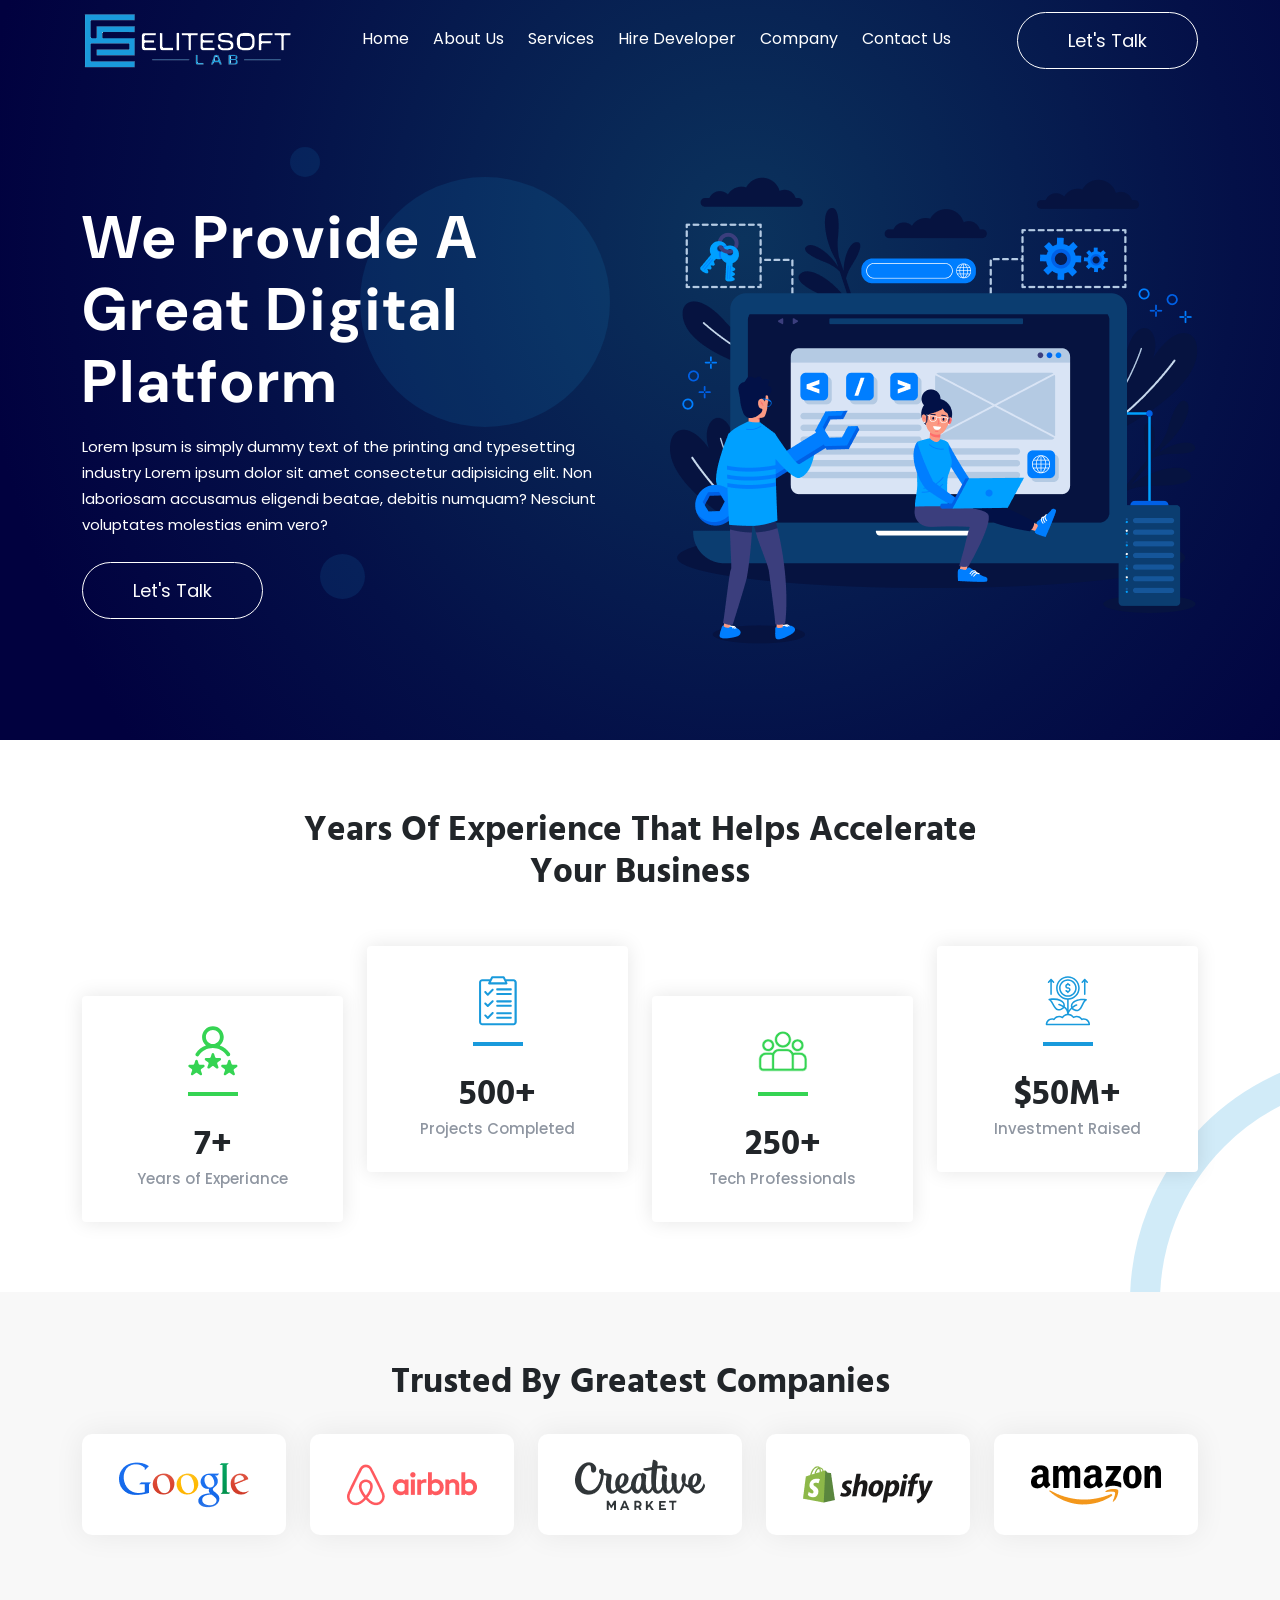
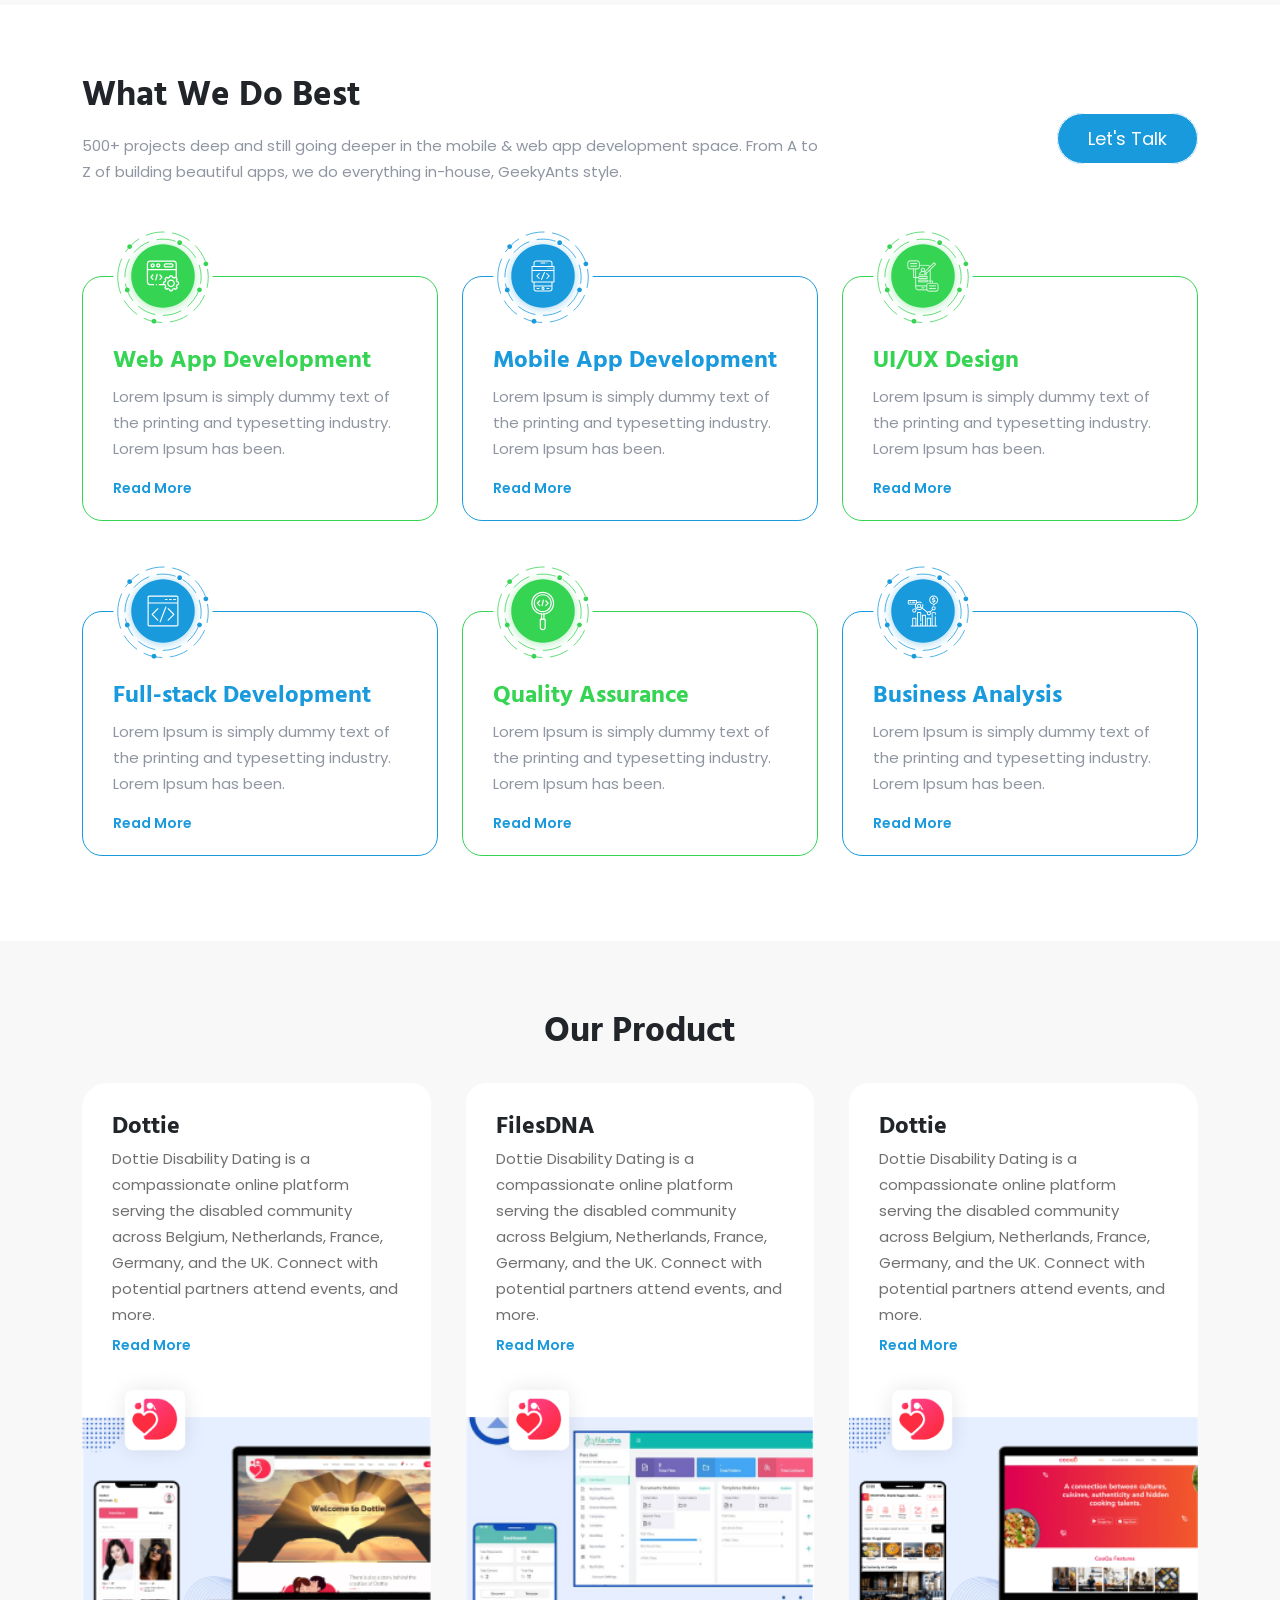
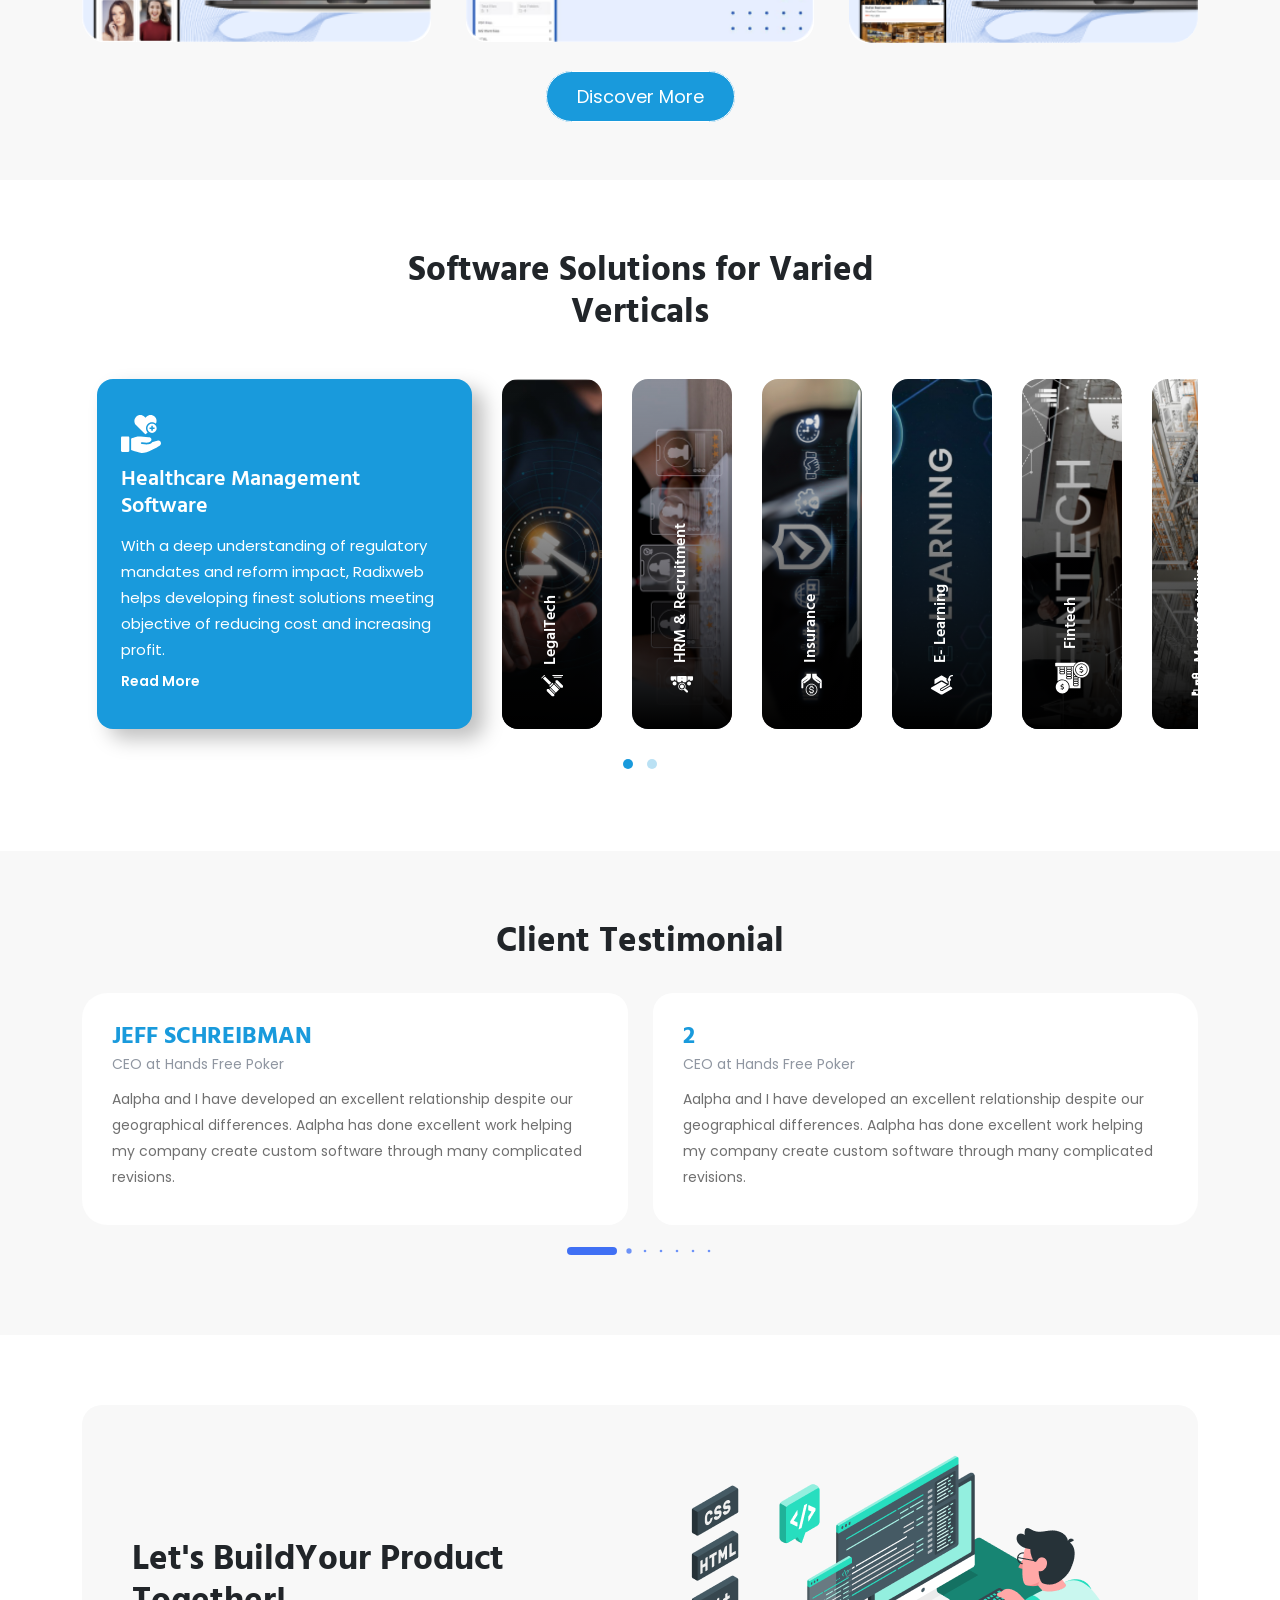
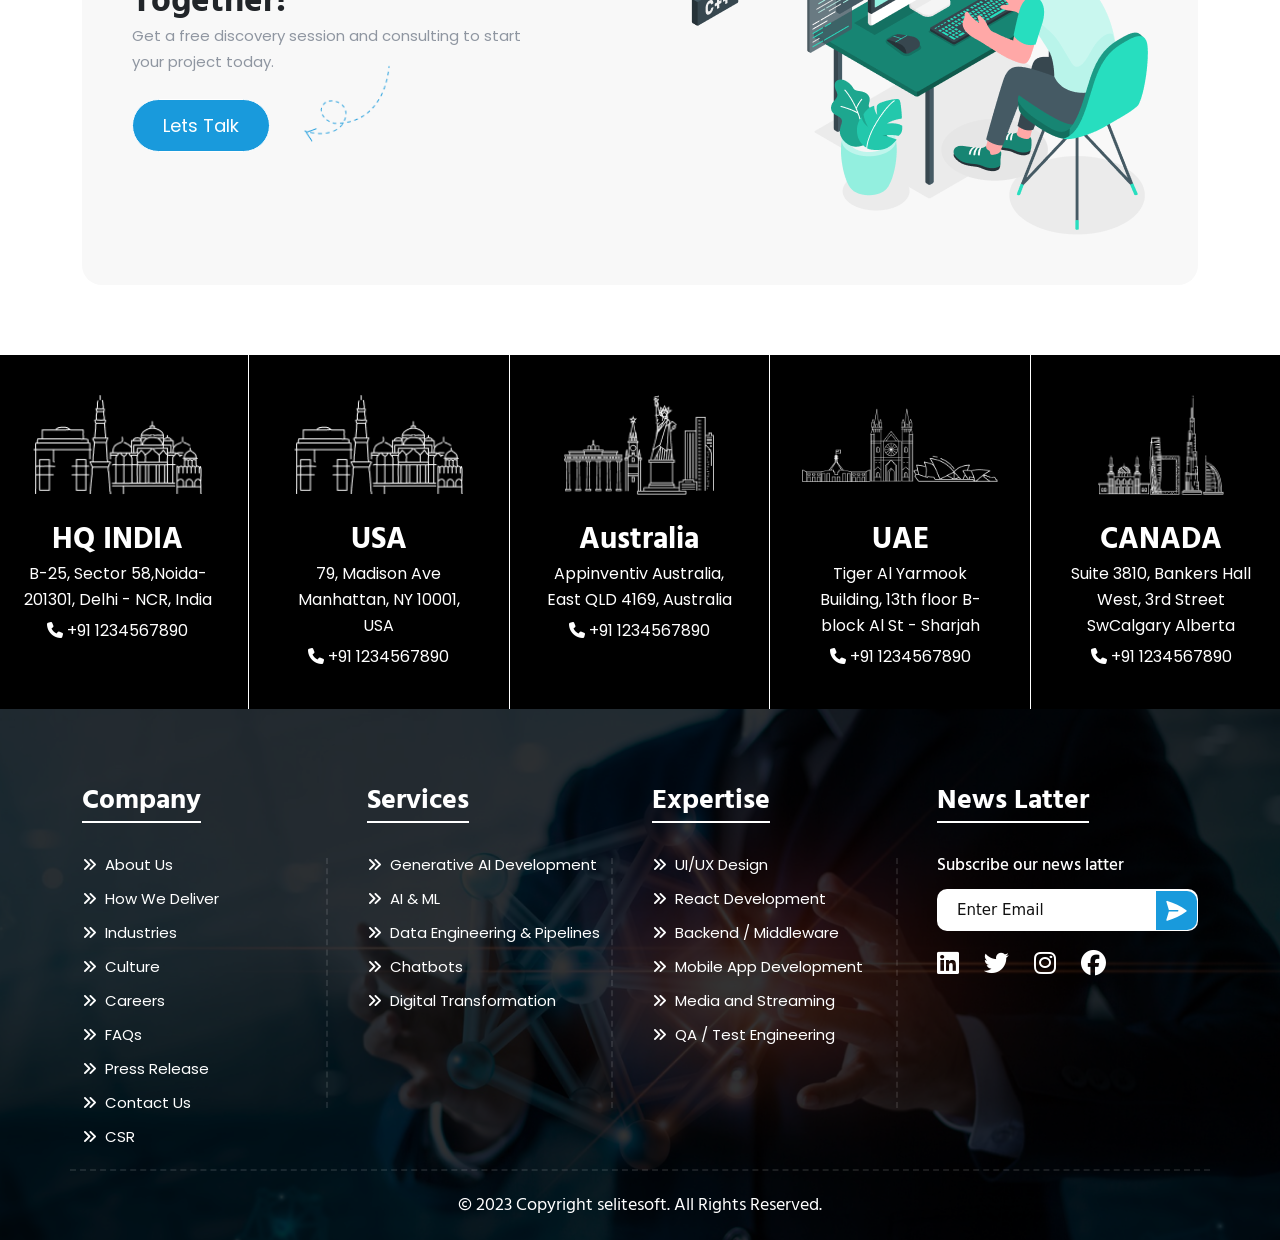
==== commit 5229396f: "link and color change" ====
--- a/index.html
+++ b/index.html
@@ -10,9 +10,8 @@
     <!-- swiper-bundle -->
     <link rel="stylesheet" href="./assest/css/vendor/swiper-bundle.min.css">
     <!-- owal silder -->
-    <link rel="stylesheet" href="https://cdnjs.cloudflare.com/ajax/libs/OwlCarousel2/2.3.4/assets/owl.carousel.min.css">
-    <link rel="stylesheet"
-        href="https://cdnjs.cloudflare.com/ajax/libs/OwlCarousel2/2.3.4/assets/owl.theme.default.css">
+    <link rel="stylesheet" href="./assest/css/vendor/owl.carousel.min.css">
+    <link rel="stylesheet" href="./assest/css/vendor/owl.theme.default.css">
     <!-- wow animate -->
     <link rel="stylesheet" href="./assest/css/vendor/wow-animate.css">
     <!-- bootstrap style -->
--- a/assest/css/style.css
+++ b/assest/css/style.css
@@ -639,7 +639,7 @@
   z-index: 5;
 }
 .game-section .item .best-btn{
-  color: #01013F !important;
+  color: #fff !important;
 }
 /*=====================
    client-testimonial
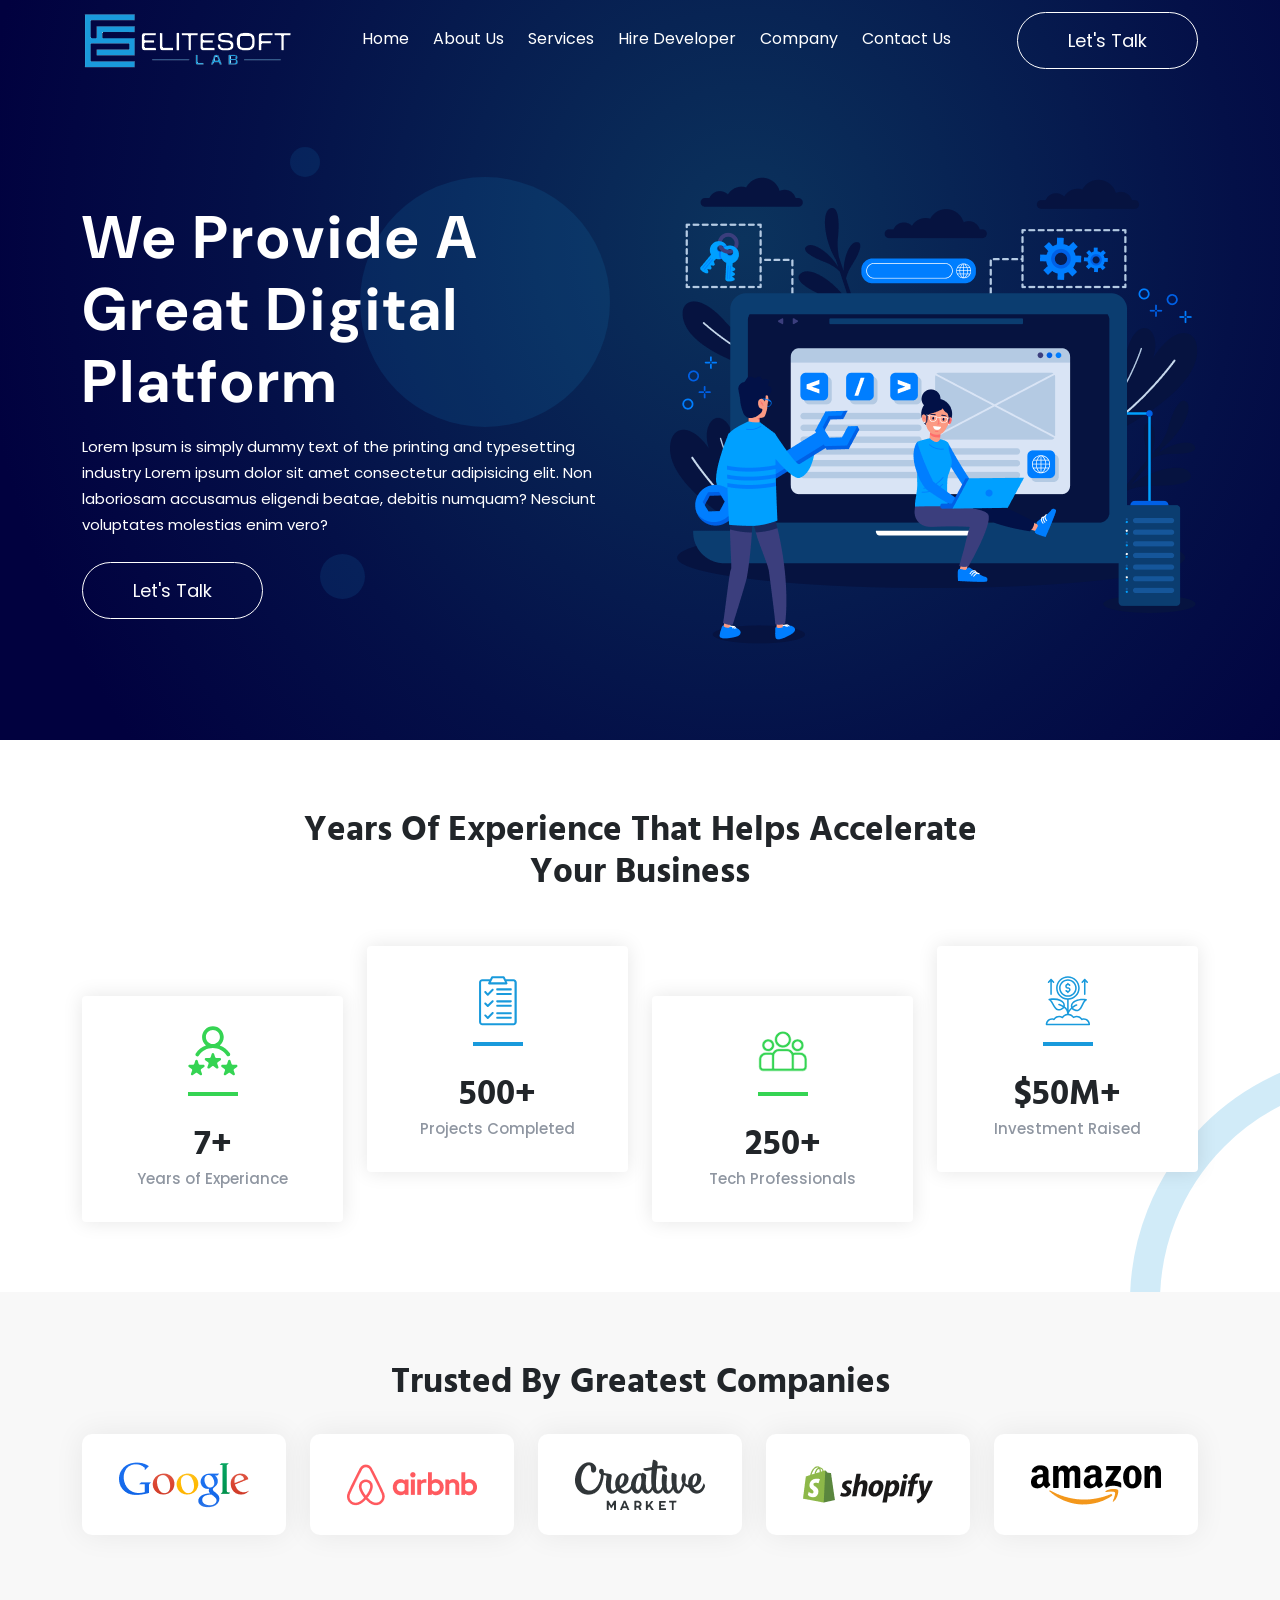
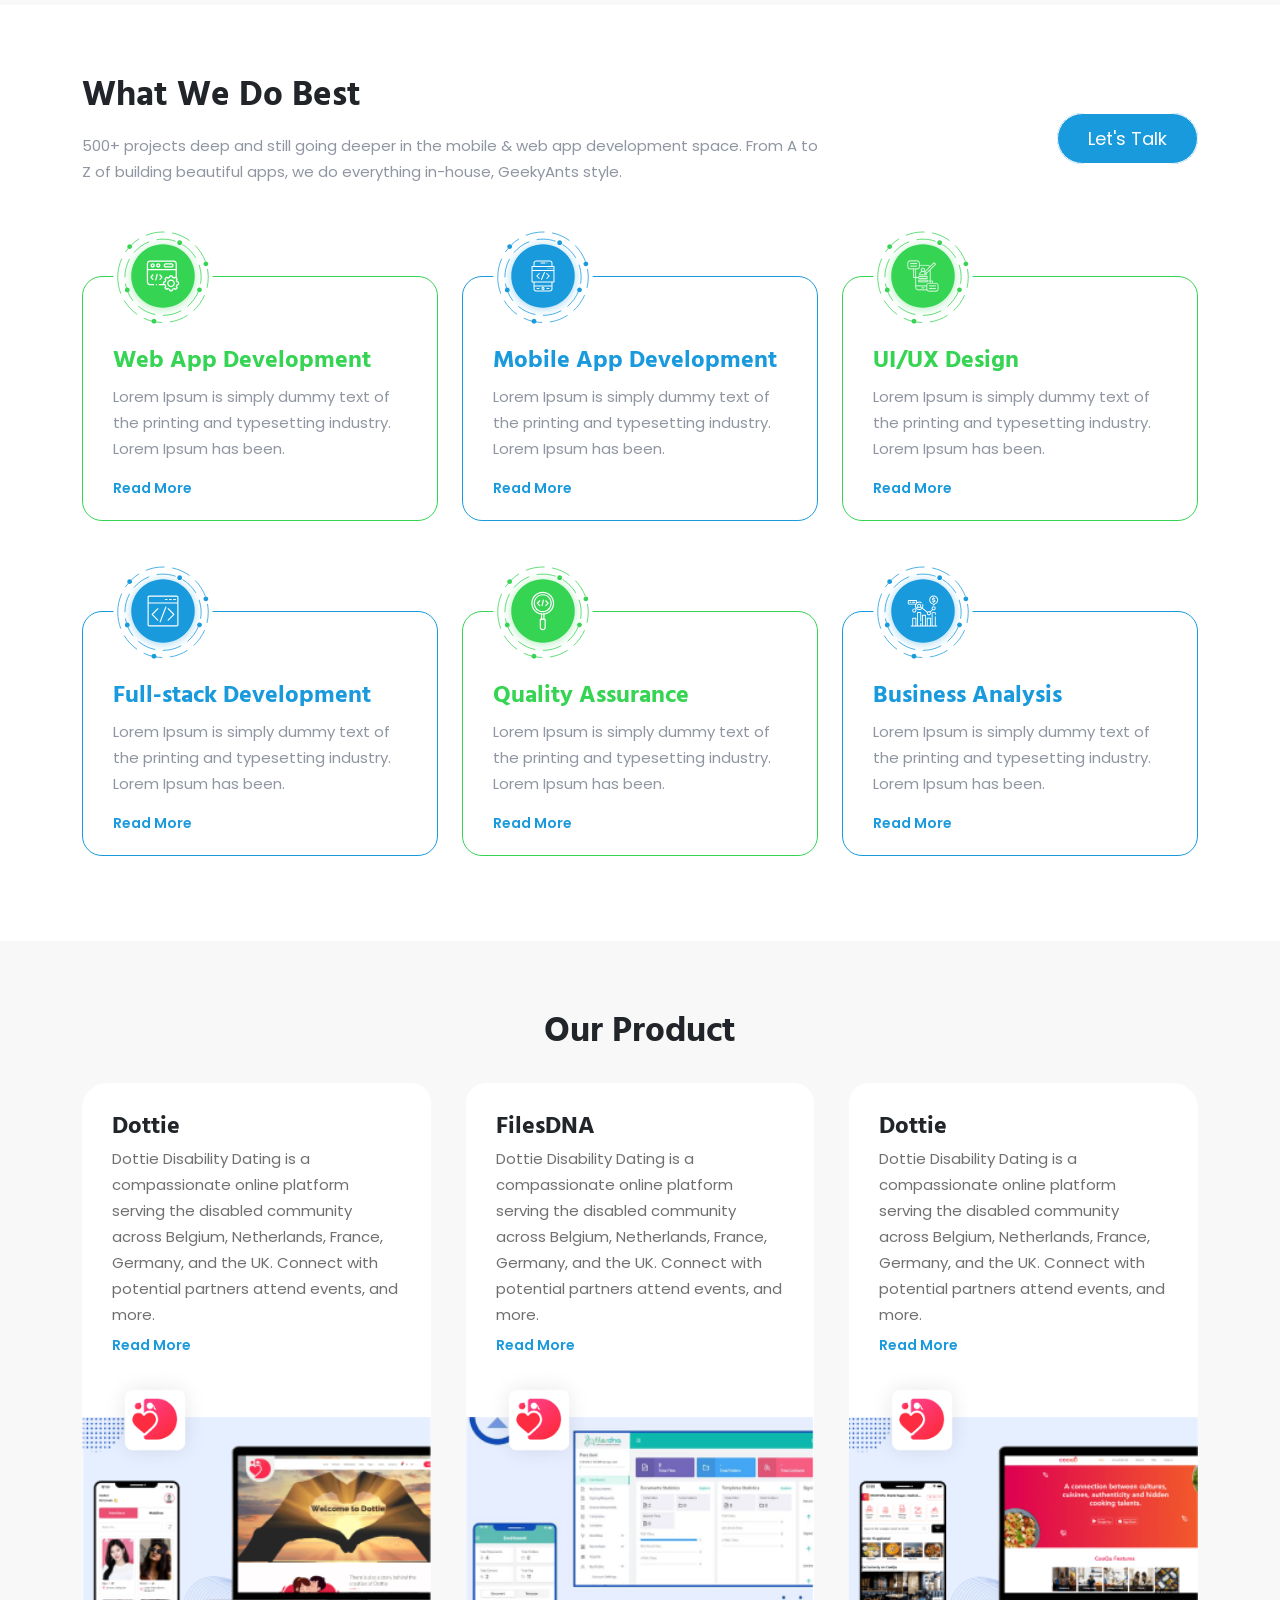
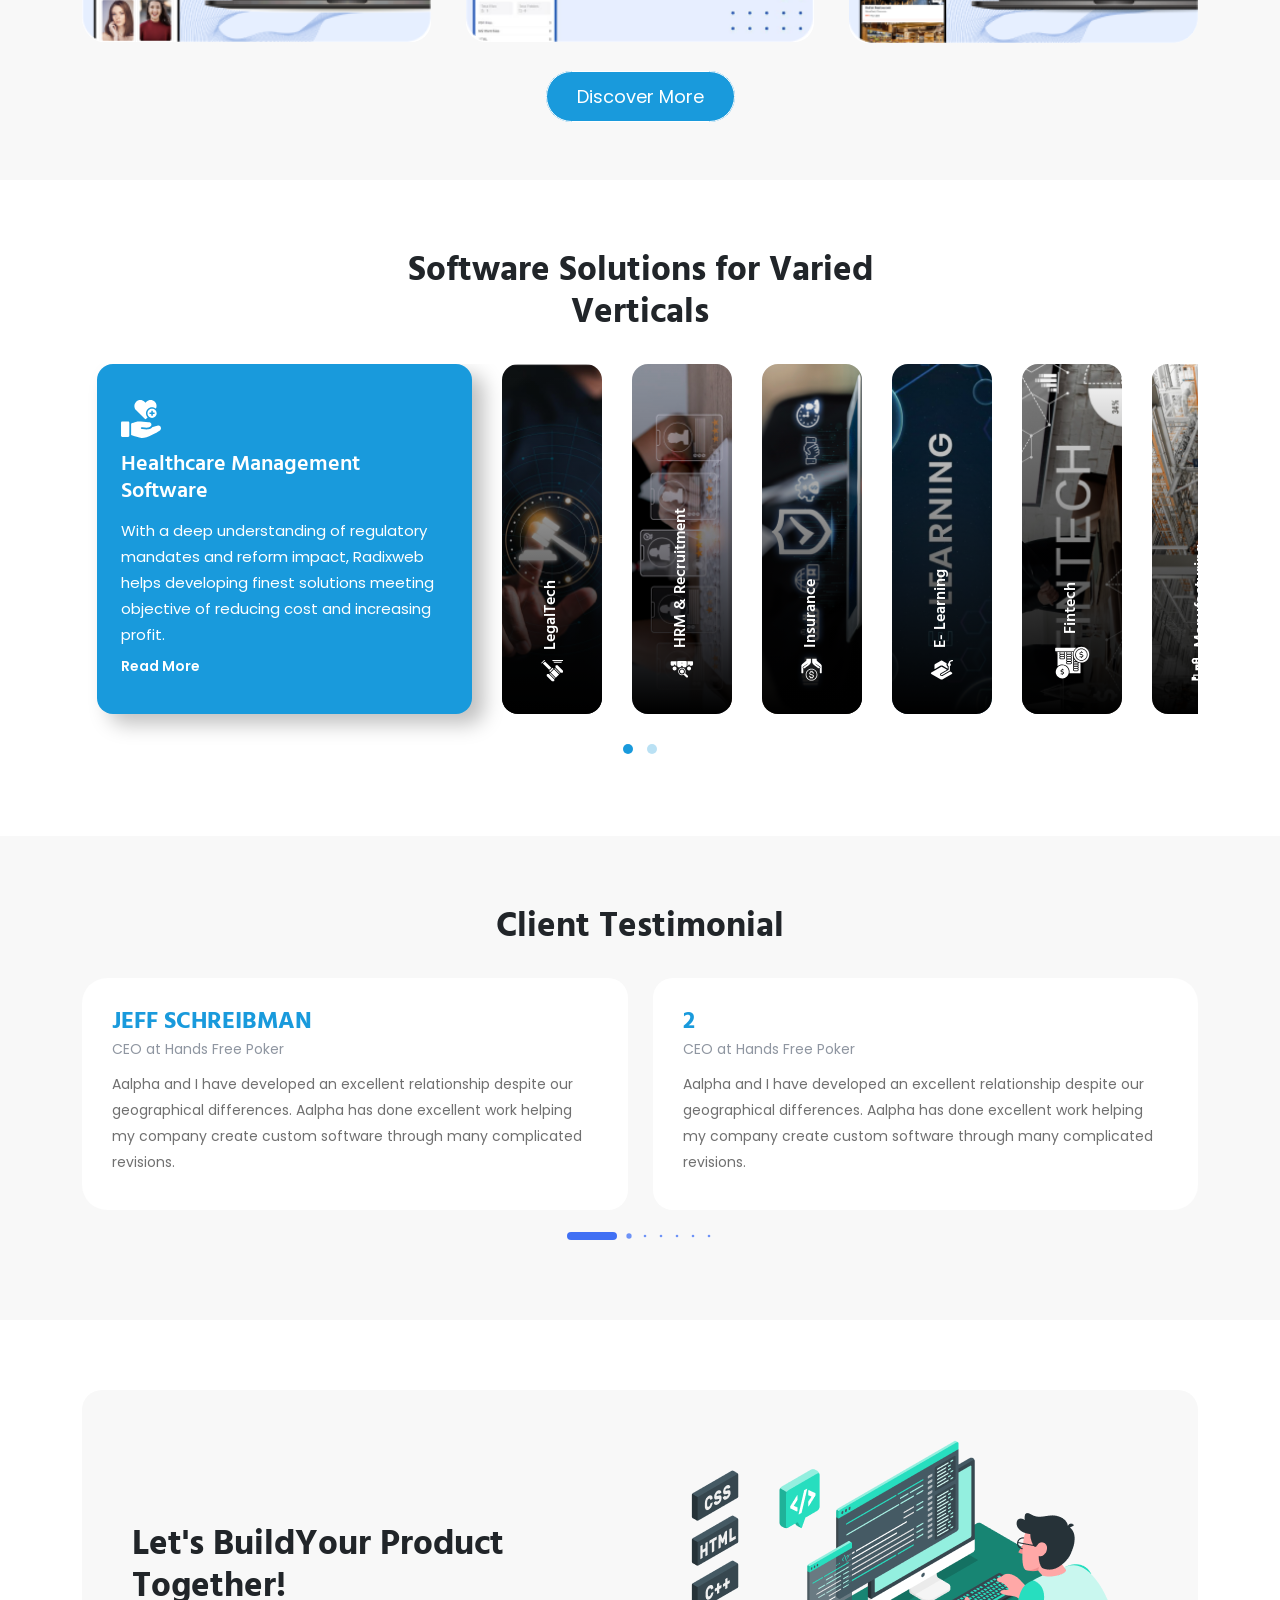
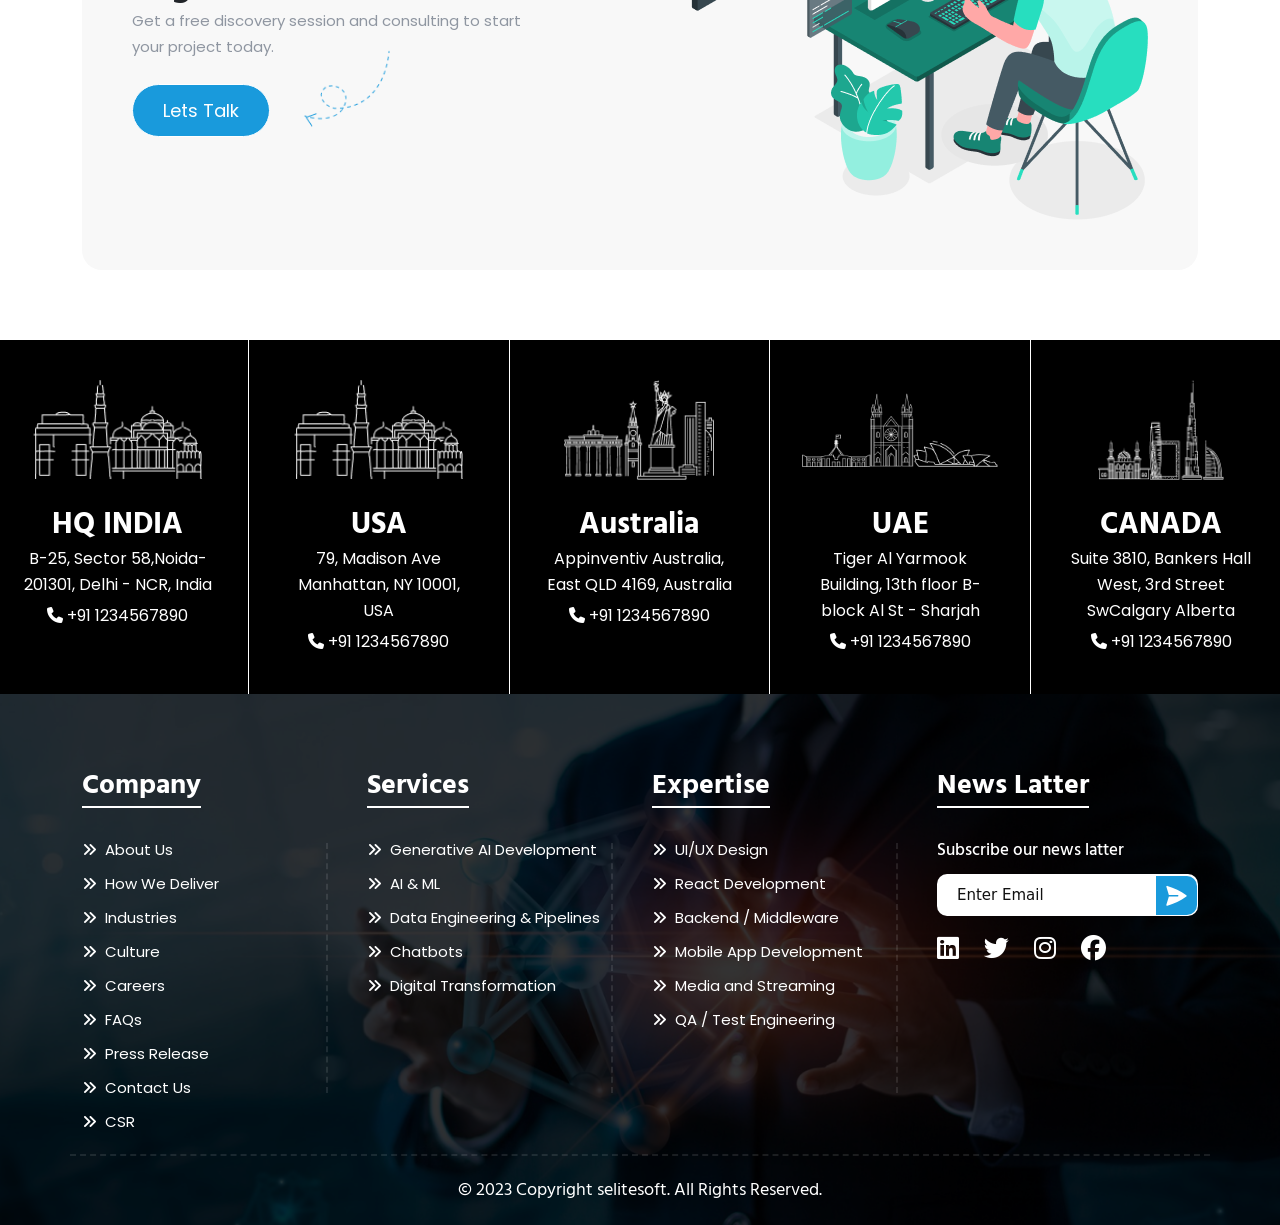
==== commit d45dc4f8: "animation add" ====
--- a/index.html
+++ b/index.html
@@ -79,6 +79,7 @@
                         <a href="#" class="main-btn d-inline-block mt-4"> Let's Talk</a>
                     </div>
                     <div class="big-circul"></div>
+                    
                     <div class="medium-circul"></div>
                     <div class="small-circul"></div>
                 </div>
--- a/assest/css/style.css
+++ b/assest/css/style.css
@@ -322,8 +322,22 @@
   bottom: 45px;
   left: 250px;
   background-color: rgba(25, 154, 220, 0.2);
-}
-
+  transform: all 0.3s linear;
+  animation: medium-circul 10s linear infinite;
+}
+@keyframes medium-circul{
+  0%{
+    transform:rotate(0deg)
+              translate(-120px)
+              rotate(0deg);
+  
+  }
+  100%{
+    transform:rotate(360deg)
+              translate(-120px)
+              rotate(-360deg);
+  }
+}
 .home_content .small-circul {
   width: 30px;
   height: 30px;
@@ -333,8 +347,21 @@
   top: -30px;
   left: 220px;
   background-color: rgba(25, 154, 220, 0.2);
-}
-
+  animation: small-circul 10s linear infinite;
+}
+@keyframes small-circul{
+  0%{
+    transform:rotate(0deg)
+              translate(-100px)
+              rotate(0deg);
+  
+  }
+  100%{
+    transform:rotate(-360deg)
+              translate(-100px)
+              rotate(360deg);
+  }
+}
 /*=================================
         business 
   =================================*/
@@ -510,8 +537,16 @@
    software
 ===================*/
 .game-section {
-  /* padding: 60px 50px; */
   overflow: hidden;
+}
+.game-section .owl-stage {
+  margin-bottom: 15px ;
+  display: flex;
+  display: -webkit-flex;
+  width: 100% !important;
+  display: flex;
+  align-items: center;
+  justify-content: center !important;
 }
 .owl-prev,.owl-next{
   display: none;
@@ -520,12 +555,6 @@
   margin: 13px 0px;
   font-size: 22px;
   font-weight: 600;
-}
-
-.game-section .owl-stage {
-  margin: 15px 0;
-  display: flex;
-  display: -webkit-flex;
 }
 
 .owl-theme .owl-dots .owl-dot span {
--- a/assest/css/responsive.css
+++ b/assest/css/responsive.css
@@ -1,3 +1,9 @@
+@media screen and (max-width :1399px) {
+    .game-section .owl-stage {
+        width: 100% !important;
+        justify-content: start !important;
+      }
+}
 @media screen and (max-width :1199px) {
     h1 {
         font-size: 50px;
@@ -588,6 +594,12 @@
     .product_padding {
         padding: 25px 0px 25px 0px;
     }
+    .game-section .item {
+        max-height: 300px !important;
+    }
+    .game-section .item .item_heding h3{
+        font-size: 14px !important;
+    }
 }
 
 
